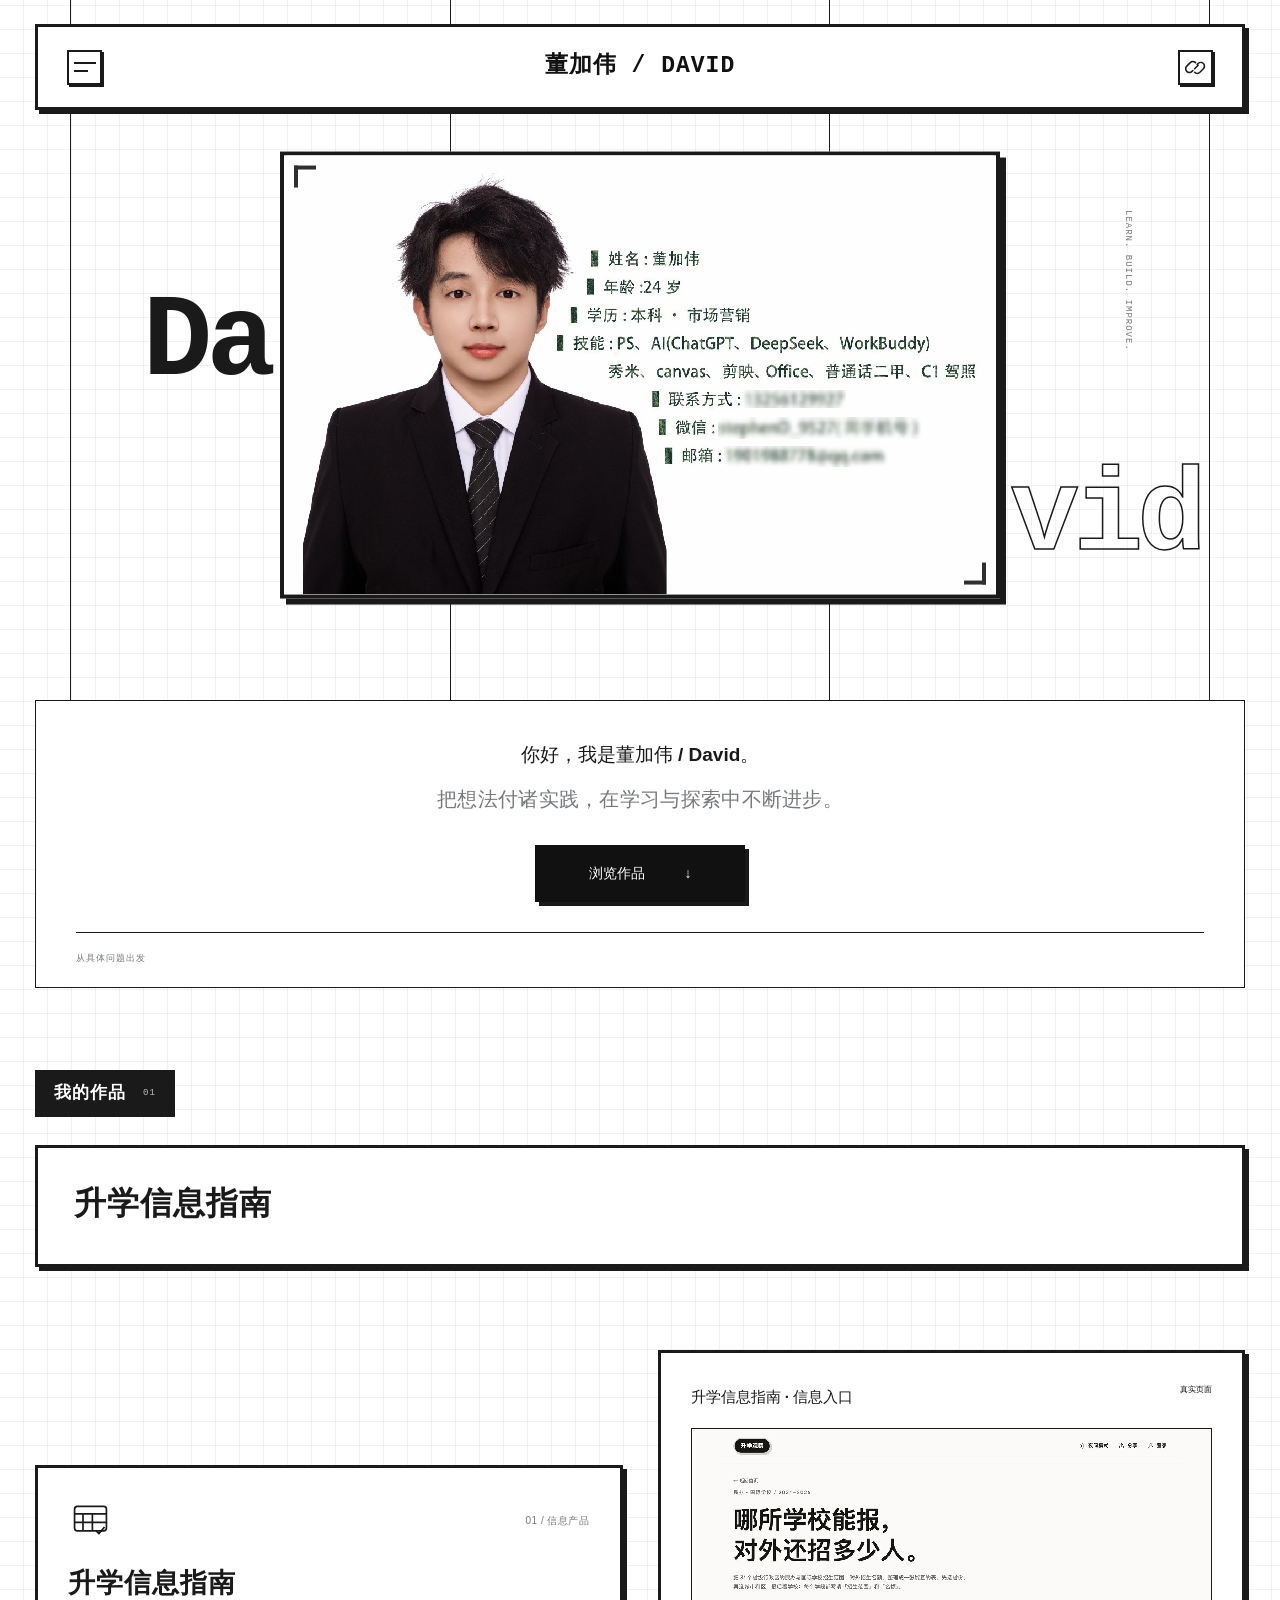
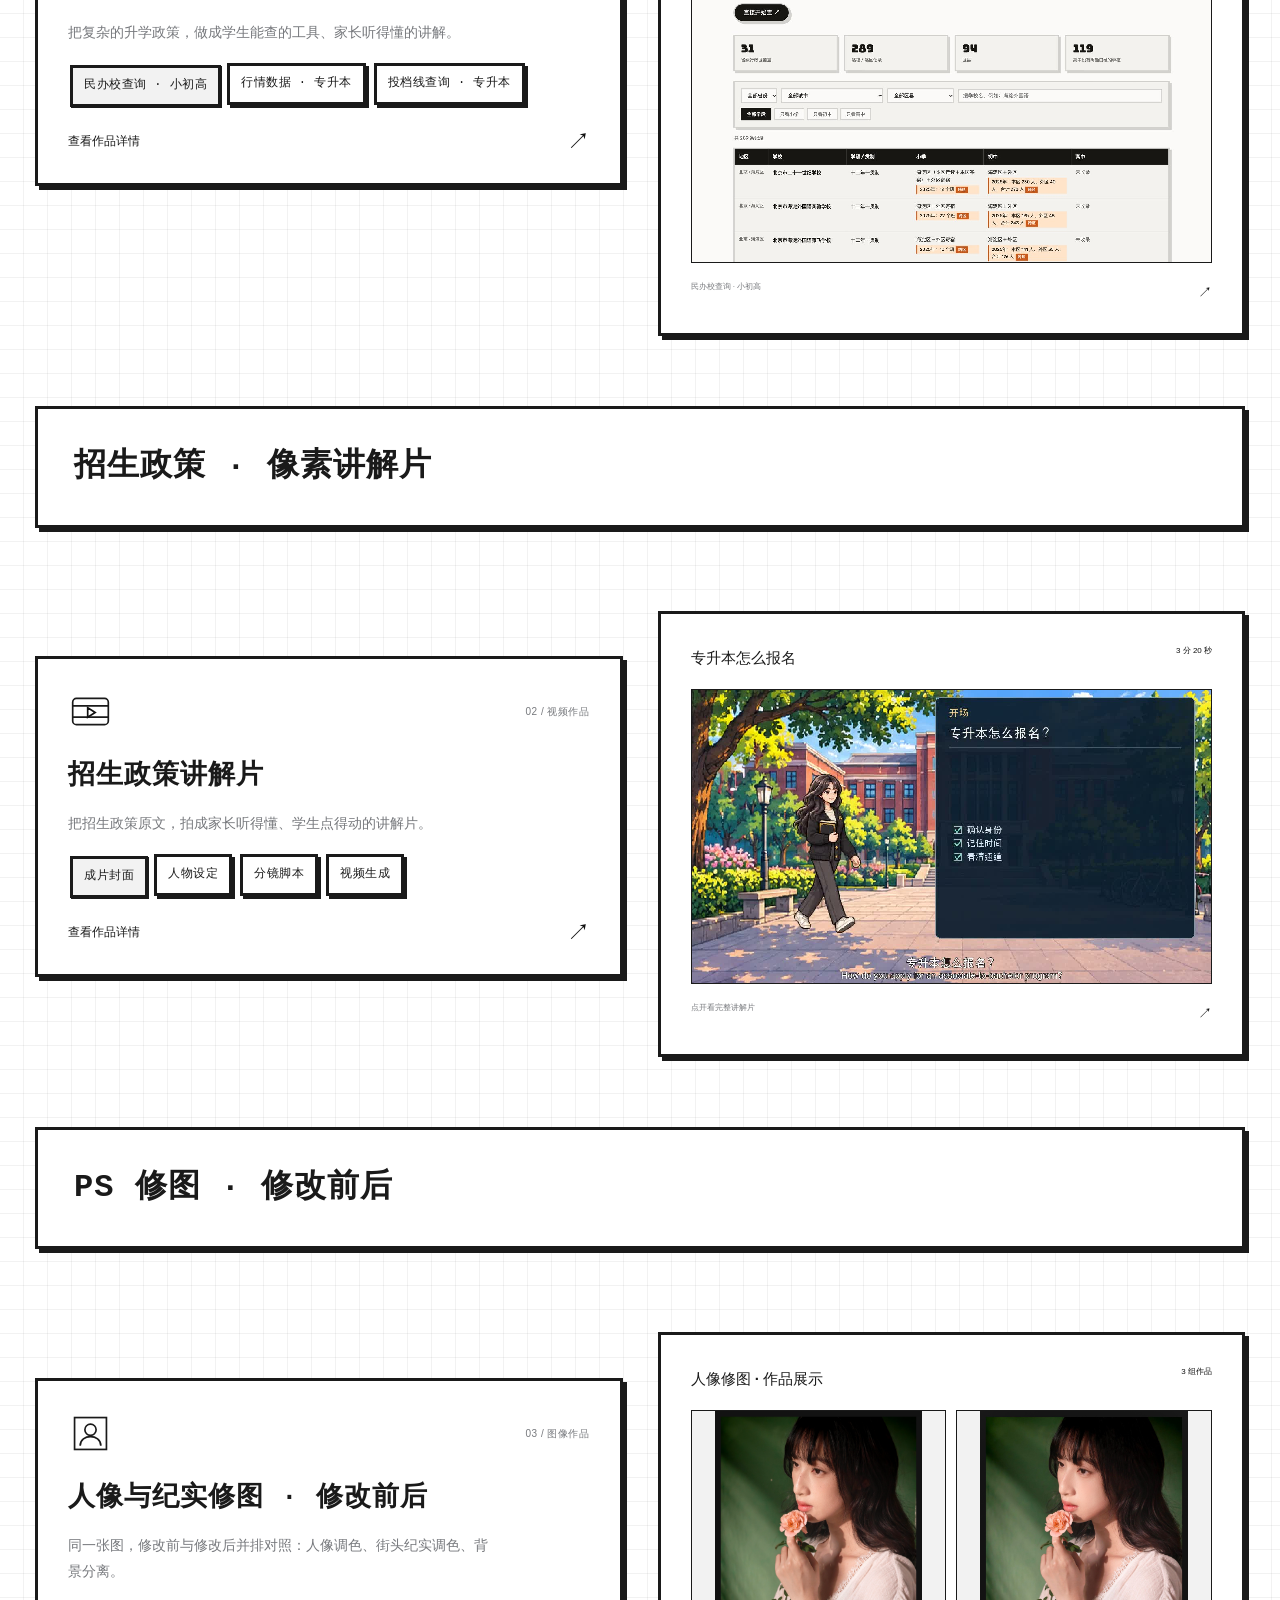
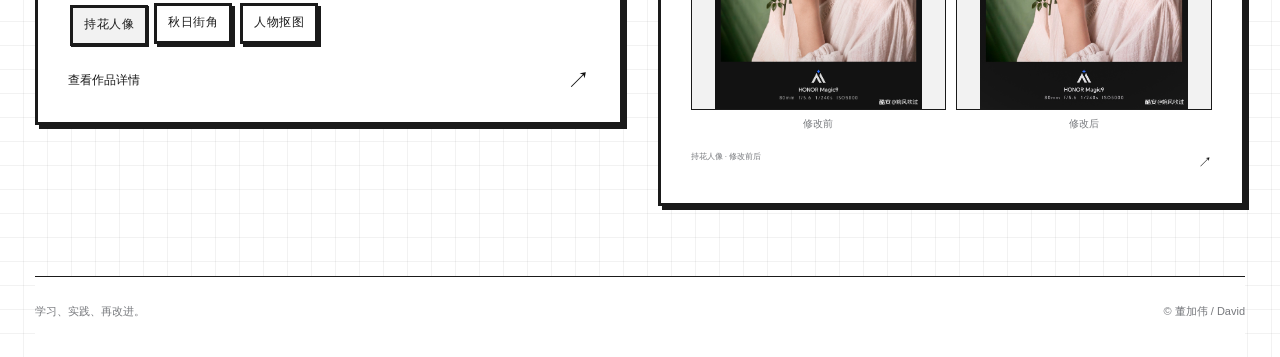
==== index.html @ 90453730 "升学指南：模块加学历标注，移除资格与流程" ====
<!doctype html>
<html lang="zh-CN"><head><meta charset="utf-8"><meta http-equiv="Cache-Control" content="no-cache, no-store, must-revalidate"><meta http-equiv="Pragma" content="no-cache"><meta http-equiv="Expires" content="0"><meta name="viewport" content="width=device-width,initial-scale=1"><title>董加伟 / David｜作品集</title><meta name="description" content="董加伟 David 的作品集：升学信息指南与招生政策讲解片，把复杂的升学政策做成能查的工具、家长听得懂的讲解，覆盖民办与国际学校招生范围查询。"><meta name="theme-color" content="#ffffff"><link rel="icon" href="assets/favicon.svg"><link rel="stylesheet" href="style.css?v=12"><link rel="stylesheet" href="photo.css?v=7"><style>
.chapter-grid{display:grid;grid-template-columns:repeat(2,1fr);gap:8px;margin:14px 0}
@media(max-width:640px){.chapter-grid{grid-template-columns:1fr}}
.chapter-btn{display:flex;align-items:center;gap:10px;padding:10px 12px;border:1px solid var(--line);background:#fff;font:inherit;font-size:13px;cursor:pointer;text-align:left}
.chapter-btn:hover{background:var(--soft)}
.chapter-btn.on{border-color:var(--ink);background:var(--soft)}
.chapter-btn .ct{font-family:"Courier New","SF Mono",ui-monospace,monospace;font-size:11px;border:1px solid var(--line);padding:1px 6px;white-space:nowrap}
.chapter-btn .cn{flex:1}
</style>
</head>
<body><a class="skip" href="#works">跳到作品</a><div class="page-grid" aria-hidden="true"><i></i><i></i><i></i><i></i></div>
<header class="masthead"><button class="icon-button menu-toggle" id="menu-toggle" aria-label="展开导航" aria-expanded="false" aria-controls="site-nav"><span></span><span></span></button><a class="wordmark" href="#home">董加伟 / David</a><div class="header-actions"><button class="icon-button" id="share" aria-label="复制作品集链接" title="复制作品集链接"><svg viewBox="0 0 24 24" fill="none" stroke="currentColor" stroke-width="1.8" stroke-linecap="round" stroke-linejoin="round" aria-hidden="true"><path d="m10 13 4-4m-6 6-1 1a4 4 0 0 1-6-6l4-4a4 4 0 0 1 6 0m2 2 1-1a4 4 0 0 1 6 6l-4 4a4 4 0 0 1-6 0" transform="translate(1 1)"/></svg></button></div><nav id="site-nav" hidden aria-label="主导航"><a href="#home">首页 <span>01</span></a><a href="#works">精选作品 <span>02</span></a></nav></header>
<main><section class="hero" id="home"><div class="hero-composition"><span class="name-solid" aria-hidden="true">Da</span><div class="identity-poster" role="img" aria-label="董加伟简历"><img class="poster-photo" src="assets/hero-card.jpg?v=3" alt="董加伟简历"><i class="corner top-left"></i><i class="corner bottom-right"></i></div><span class="name-outline" aria-hidden="true">vid</span><span class="hero-side-label">LEARN. BUILD. IMPROVE.</span></div></section>
<section class="hero-introduction"><h1>你好，我是董加伟 / David。</h1><p>把想法付诸实践，在学习与探索中不断进步。</p><div class="hero-buttons"><a class="button primary" href="#works">浏览作品 <span>↓</span></a></div><div class="intro-foot"><span>从具体问题出发</span></div></section>
<section class="works-section" id="works"><div class="section-label">我的作品 <span>01</span></div>
<div class="section-statement"><h2>升学信息指南</h2></div>
<div class="project-row single-work"><article class="project-card"><div class="card-top"><svg viewBox="0 0 48 48" fill="none" stroke="currentColor" stroke-width="1.8" aria-hidden="true"><rect x="7" y="9" width="34" height="26" rx="3"/><path d="M7 17h34M16 17v18M26 17v18M7 26h34"/><path class="blue-stroke" d="m30 35 3 3 6-7"/></svg><span>01 / 信息产品</span></div><h3>升学信息指南</h3><p class="card-sub">把复杂的升学政策，做成学生能查的工具、家长听得懂的讲解。</p><div class="work-tabs"><button type="button" class="work-tab is-active" data-cover="assets/guide-private.jpg" data-cap="民办校查询 · 小初高 · 省市区三级筛选，逐校看范围与名额">民办校查询 · 小初高</button><button type="button" class="work-tab" data-cover="assets/guide-shot1.jpg" data-cap="行情数据 · 专升本 · 三年趋势，报考涨、公办缩">行情数据 · 专升本</button><button type="button" class="work-tab" data-cover="assets/guide-shot3.jpg" data-cap="投档线查询 · 专升本 · 按年份/院校/专业筛选">投档线查询 · 专升本</button></div><button class="project-link" data-project="guide" aria-label="查看升学指南作品">查看作品详情 <span>↗</span></button></article><button class="project-visual sheet-visual" data-project="guide" aria-label="查看升学指南真实页面"><div class="sheet-heading"><span>升学信息指南 · 信息入口</span><small>真实页面</small></div><img class="protected-cover" src="assets/guide-private.jpg" alt="民办校查询 · 小初高 · 省市区三级筛选，逐校看范围与名额"><div class="visual-caption">民办校查询 · 小初高<span>↗</span></div></button></div>
<div class="section-statement"><h2>招生政策 · 像素讲解片</h2></div>
<div class="project-row single-work"><article class="project-card"><div class="card-top"><svg viewBox="0 0 48 48" fill="none" stroke="currentColor" stroke-width="1.8" aria-hidden="true"><rect x="5" y="10" width="38" height="28" rx="4"/><path d="M5 18h38M5 30h38"/><path class="blue-stroke" d="m21 20 8 5-8 5z"/></svg><span>02 / 视频作品</span></div><h3>招生政策讲解片</h3><p class="card-sub">把招生政策原文，拍成家长听得懂、学生点得动的讲解片。</p><div class="work-tabs"><button type="button" class="work-tab is-active" data-cover="site/assets/eligibility-poster.jpg" data-cap="像素风讲解片 · 成片封面">成片封面</button><button type="button" class="work-tab" data-cover="assets/policy-frame1.jpg" data-cap="虚拟人物设定 · 小书">人物设定</button><button type="button" class="work-tab" data-cover="assets/policy-frame2.jpg" data-cap="分镜脚本 · 按身份拆 9 章">分镜脚本</button><button type="button" class="work-tab" data-cover="assets/policy-frame3.jpg" data-cap="视频生成 · 像素风成片">视频生成</button></div><button class="project-link" data-project="policy" aria-label="查看政策解读视频">查看作品详情 <span>↗</span></button></article><button class="project-visual sheet-visual" data-project="policy" aria-label="播放政策解读像素视频"><div class="sheet-heading"><span>专升本怎么报名</span><small>3 分 20 秒</small></div><img class="protected-cover" src="site/assets/eligibility-poster.jpg" alt="政策解读像素视频封面"><div class="visual-caption">点开看完整讲解片<span>↗</span></div></button></div>

<div class="section-statement"><h2>PS 修图 · 修改前后</h2></div>


<div class="project-row single-work portrait-work"><article class="project-card"><div class="card-top"><svg viewBox="0 0 48 48" fill="none" stroke="currentColor" stroke-width="1.8" aria-hidden="true"><rect x="7" y="7" width="34" height="34"/><circle cx="24" cy="20" r="6"/><path d="M13 37c0-13 22-13 22 0"/></svg><span>03 / 图像作品</span></div><h3>人像与纪实修图 · 修改前后</h3><p class="card-sub">同一张图，修改前与修改后并排对照：人像调色、街头纪实调色、背景分离。</p><div class="work-tabs"><button type="button" class="work-tab is-active" data-before="assets/portraits/flower-before.jpg" data-after="assets/portraits/flower-after.jpg" data-cap="持花人像 · 修改前后">持花人像</button><button type="button" class="work-tab" data-before="assets/portraits/street-before.jpg" data-after="assets/portraits/street-after.jpg" data-cap="秋日街角 · 修改前后">秋日街角</button><button type="button" class="work-tab" data-before="assets/portraits/cutout-before.jpg" data-after="assets/portraits/cutout-after.jpg" data-cap="人物抠图 · 修改前后">人物抠图</button></div><button class="project-link" data-project="portraits" aria-label="查看人像修图前后对比">查看作品详情 <span>↗</span></button></article><button class="project-visual sheet-visual" data-project="portraits" aria-label="查看人像作品原图与成片"><div class="sheet-heading"><span>人像修图 · 作品展示</span><small>3 组作品</small></div><div class="compare-cover"><figure><img class="protected-cover cover-before" src="assets/portraits/flower-before.jpg" alt="持花人像 · 修改前" loading="lazy"><figcaption>修改前</figcaption></figure><figure><img class="protected-cover cover-after" src="assets/portraits/flower-after.jpg" alt="持花人像 · 修改后" loading="lazy"><figcaption>修改后</figcaption></figure></div><div class="visual-caption">持花人像 · 修改前后<span>↗</span></div></button></div>

</section>
</main>
<footer><span>学习、实践、再改进。</span><span>© 董加伟 / David</span></footer><dialog id="project-dialog" aria-labelledby="dialog-title"><div class="dialog-bar"><span>作品详情 / 实践记录</span><button id="close-dialog" aria-label="关闭作品详情">关闭 ×</button></div><div id="dialog-body"></div></dialog><div id="toast" role="status" aria-live="polite"></div><script src="app.js?v=20"></script></body></html>
---- style.css ----
@import url('dialog.css');
:root{--bg:#fff;--ink:#101113;--muted:#77797d;--line:#e6e6e7;--blue:#111111;--soft:#f6f7f9;--poster:#e9e9e9}*{box-sizing:border-box}html{scroll-behavior:smooth;scroll-padding-top:110px}body{margin:0;background:var(--bg);color:var(--ink);font-family:"Helvetica Neue","PingFang SC","Microsoft YaHei",sans-serif;font-size:15px;line-height:1.8}button,input,a{-webkit-tap-highlight-color:transparent}button,input{font:inherit}button{cursor:pointer;color:inherit}a{color:inherit;text-decoration:none}h1,h2,h3,p{margin:0}a:focus-visible,button:focus-visible,input:focus-visible{outline:2px solid var(--blue);outline-offset:6px}.page-grid{position:fixed;top:0;bottom:0;left:50%;width:min(1140px,calc(100% - 120px));transform:translateX(-50%);display:flex;justify-content:space-between;pointer-events:none;z-index:-1}.page-grid i{width:1px;background:var(--line)}.masthead,main>section,footer{max-width:1240px;margin-left:auto;margin-right:auto}.masthead{position:relative;z-index:5;display:flex;justify-content:space-between;align-items:center;border:1px solid var(--line);background:var(--bg);height:86px;margin-top:24px;padding:0 27px}.wordmark{font-size:23px;font-weight:750;letter-spacing:-.5px;color:var(--blue)}.wordmark span{margin:0 3px;font-weight:400}.icon-button{border:0;background:transparent;width:35px;height:35px;display:flex;justify-content:center;align-items:center;padding:5px}.icon-button svg{width:26px;height:26px}.menu-toggle{flex-direction:column;align-items:flex-start;gap:6px}.menu-toggle span{display:block;width:22px;height:2px;background:var(--ink)}.menu-toggle span:last-child{width:14px;transition:width .2s}.menu-toggle:hover span:last-child{width:22px}.header-actions{display:flex;gap:17px;align-items:center}.masthead .wordmark{position:absolute;left:50%;transform:translateX(-50%);white-space:nowrap}#site-nav{position:absolute;top:calc(100% + 1px);left:-1px;background:var(--bg);border:1px solid var(--line);width:310px;padding:20px 25px;box-shadow:0 12px 24px #00000009}#site-nav[hidden]{display:none}#site-nav a{display:flex;justify-content:space-between;padding:12px 0;font-size:18px;border-bottom:1px solid var(--line)}#site-nav a:last-child{border:0}#site-nav a:hover{color:var(--blue)}#site-nav span{font-size:10px;color:var(--muted);padding-top:6px}.hero{height:590px;position:relative;padding:0 55px}.hero-topline{display:flex;justify-content:space-between;font-size:10px;letter-spacing:1px;color:var(--muted);padding-top:23px}.hero-composition{height:530px;position:relative;max-width:1000px;margin:auto}.identity-poster{position:absolute;width:330px;height:390px;left:50%;top:68px;transform:translateX(-50%);background:var(--poster);overflow:hidden}.poster-index{position:absolute;top:19px;left:19px;color:var(--muted);font-size:10px;letter-spacing:2px}.poster-glyph{font-family:"Songti SC","STSong",serif;font-size:245px;font-weight:900;line-height:1;position:absolute;left:50%;top:51%;transform:translate(-50%,-50%);color:var(--ink)}.poster-bottom{position:absolute;bottom:20px;left:22px;right:22px;display:flex;align-items:end;justify-content:space-between}.poster-bottom span:first-child{font-size:18px;font-weight:650}.poster-bottom span:last-child{font-size:10px;letter-spacing:1px;color:var(--muted)}.poster-index:after{content:"";display:block;background:var(--blue);width:30px;height:5px;margin-top:10px}.corner{position:absolute;width:13px;height:13px;border-color:var(--muted);opacity:.7}.top-left{top:10px;left:10px;border-top:1px solid;border-left:1px solid}.bottom-right{bottom:10px;right:10px;border-bottom:1px solid;border-right:1px solid}.name-solid,.name-outline{position:absolute;font-family:"Helvetica Neue",Helvetica,sans-serif;font-size:155px;line-height:1;font-weight:850;letter-spacing:-9px}.name-solid{left:8%;top:158px;z-index:2}.name-outline{right:2%;top:330px;z-index:2;color:transparent;-webkit-text-stroke:1.5px var(--ink);font-weight:750;letter-spacing:-7px}.hero-side-label{position:absolute;right:4px;top:100px;writing-mode:vertical-rl;font-size:9px;letter-spacing:3px;color:var(--muted)}.hero-name-mobile{position:absolute;bottom:0;left:50%;transform:translateX(-50%);font-size:10px;letter-spacing:3px;color:var(--muted);white-space:nowrap}.hero-introduction{border:1px solid var(--line);background:var(--bg);padding:37px 40px 20px;text-align:center}.hero-introduction h1{font-size:19px;font-weight:550;margin-bottom:9px}.hero-introduction p{color:var(--muted);font-size:20px;line-height:1.8;letter-spacing:.3px}.mobile-break{display:none}.hero-buttons{display:flex;justify-content:center;gap:24px;margin:28px 0 30px}.button{width:210px;min-height:55px;padding:13px 23px;display:inline-flex;align-items:center;justify-content:center;gap:40px;font-size:14px;font-weight:550;border:1px solid var(--ink)}.button.primary{background:var(--blue);color:white;border-color:var(--blue)}.button:hover{transform:translateY(-2px)}.button.outline:hover{border-color:var(--blue);color:var(--blue)}.intro-foot{display:flex;justify-content:space-between;color:var(--muted);font-size:9px;letter-spacing:1px;padding-top:17px;border-top:1px solid var(--line)}.works-section{padding:82px 0 0}.section-label{display:inline-flex;align-items:center;gap:17px;background:var(--ink);color:var(--bg);padding:11px 19px;font-size:17px;font-weight:600;line-height:1.5;margin-bottom:28px}.section-label span{font-size:9px;font-weight:400;letter-spacing:1px;opacity:.7}.section-statement{background:var(--bg);border:1px solid var(--line);padding:39px 45px;margin-bottom:48px}.section-statement h2{font-size:32px;font-weight:650;letter-spacing:-1px;line-height:1.5}.section-statement p{font-size:16px;color:var(--muted);line-height:1.95;margin-top:20px}.project-row{display:grid;grid-template-columns:repeat(12,1fr);gap:0;align-items:center;margin-bottom:60px;min-height:330px}.project-card{grid-column:1/7;border:1px solid var(--line);padding:35px 40px 28px;background:var(--bg)}.card-top{display:flex;align-items:center;justify-content:space-between;margin-bottom:22px}.card-top svg{width:45px;height:45px}.blue-stroke{stroke:var(--blue)}.card-top>span{font-size:10px;color:var(--muted);letter-spacing:.5px}.project-card h3{font-size:27px;font-weight:650;line-height:1.5;letter-spacing:-.5px}.project-card p{font-size:14px;color:var(--muted);line-height:1.9;margin-top:13px;max-width:420px}.project-link{display:flex;align-items:center;justify-content:space-between;gap:30px;font-size:12px;background:none;border:0;padding:0;width:100%;margin-top:25px;text-align:left;font-weight:500}.project-link>span{color:var(--blue);font-size:23px;line-height:1}.project-link:hover{color:var(--blue)}.project-visual{grid-column:9/13;display:block;border:1px solid var(--line);padding:25px;background:var(--bg);text-align:left;position:relative;transition:transform .25s,border-color .25s;color:var(--ink);width:100%;margin-top:40px}.project-visual:hover{border-color:var(--blue);transform:translateY(-3px)}.reversed .project-visual{grid-column:2/6;grid-row:1;margin-top:-35px}.reversed .project-card{grid-column:6/12;grid-row:1;margin-top:70px}.sheet-heading{display:flex;justify-content:space-between;font-size:12px;font-weight:550;margin-bottom:18px}.sheet-heading small{font-size:8px;color:var(--blue);font-weight:400;white-space:nowrap}.mini-table-row{display:grid;grid-template-columns:1.15fr .5fr .65fr 1fr;gap:5px;align-items:center;font-size:9px;padding:12px 0;border-bottom:1px solid var(--line)}.mini-head{font-size:8px;color:var(--muted);padding:7px 0}.mini-state{font-size:8px;color:#98743d;white-space:nowrap}.mini-state.done{color:var(--blue)}.mini-state.neutral{color:var(--muted)}.visual-caption{display:flex;justify-content:space-between;gap:10px;font-size:8px;color:var(--muted);margin-top:17px;line-height:1.6}.visual-caption>span{font-size:14px;color:var(--blue)}.formula-visual{padding:28px 25px 22px;background:var(--soft)}.formula-header{display:flex;gap:8px;align-items:center;font-size:9px;color:var(--muted)}.formula-dot{width:6px;height:6px;background:var(--blue);border-radius:50%}.formula-display{font-family:ui-monospace,"SFMono-Regular",Consolas,monospace;font-size:31px;letter-spacing:-1px;font-weight:700;margin:28px 0 25px}.formula-display>span{color:var(--blue);font-weight:400}.formula-details{display:flex;align-items:center;gap:8px;font-size:8px;color:var(--muted);white-space:nowrap}.formula-details>b{font-weight:400;font-size:16px;color:var(--blue)}.formula-details>span{border:1px solid var(--line);padding:4px 6px;background:var(--bg)}.planning-visual{padding:25px 22px;background:var(--soft)}.planning-label{font-size:11px;color:var(--muted)}.timeline-preview{display:flex;align-items:center;gap:13px;margin:27px 0 22px}.timeline-preview small{display:block;font-size:8px;color:var(--muted)}.timeline-preview strong{font-family:"Helvetica Neue",sans-serif;font-size:25px;font-weight:600;white-space:nowrap;letter-spacing:-1px}.timeline-rule{height:1px;background:var(--blue);flex:1;text-align:center;font-size:8px;color:var(--blue);line-height:1px;white-space:nowrap;position:relative;min-width:25px;transform:translateY(6px)}.timeline-rule:before,.timeline-rule:after{content:"";position:absolute;width:4px;height:4px;background:var(--blue);border-radius:50%;top:-1.5px}.timeline-rule:before{left:0}.timeline-rule:after{right:0}.planning-stages{display:grid;grid-template-columns:1fr 1fr;gap:6px;font-size:8px;color:var(--muted)}.planning-stages>span{border:1px solid var(--line);background:var(--bg);padding:3px 7px;text-align:center}.notice-visual{padding:0;border:0;background:transparent}.notice-visual img{display:block;width:100%;height:auto;border:1px solid var(--line)}.notice-count{display:flex;justify-content:space-between;color:var(--muted);font-size:9px;margin-top:10px}.notice-count>span{color:var(--blue);font-size:16px}.about-section{padding-top:5px;padding-bottom:65px}.about-panel{background:var(--bg);border:1px solid var(--line);display:grid;grid-template-columns:1fr 1fr;gap:75px;padding:45px}.small-label{color:var(--blue);font-size:11px;letter-spacing:.5px}.about-title h2{font-size:30px;font-weight:600;letter-spacing:-.5px;line-height:1.65;margin-top:16px}.about-text p{font-size:13px;color:var(--muted);line-height:2;margin-bottom:15px}.about-text .project-link{margin-top:20px}footer{border-top:1px solid var(--line);display:flex;align-items:center;justify-content:space-between;padding:25px 0 35px;background:var(--bg)}footer .wordmark{font-size:16px}footer>span{color:var(--muted);font-size:11px}.skip{position:fixed;top:-100px;left:10px;z-index:100;padding:10px;background:var(--bg)}.skip:focus{top:10px}dialog{background:var(--bg);color:var(--ink);border-color:var(--line);border-radius:0}.dialog-bar{background:var(--bg);border-color:var(--line)}.dialog-bar button{background:transparent;color:var(--ink)}.dialog-content h2{color:var(--ink)}.eyebrow,.description,.case-grid p,.demo-box>p,.note,.table-footer{color:var(--muted)}.demo-box,.case-grid section,.data-table td,.data-table th{border-color:var(--line)}.data-table th,.result-box,.code-block{background:var(--soft);color:var(--muted)}.mini-button{background:var(--blue);border-color:var(--blue)}.mini-button.secondary{background:var(--bg);color:var(--ink);border-color:var(--line)}.demo-form input{background:var(--bg);color:var(--ink);border-color:var(--line)}.notice-tabs button{background:var(--bg);color:var(--ink);border-color:var(--line)}.notice-tabs button.active{background:var(--blue);border-color:var(--blue)}.notice-image{background:white}.result-box b{color:var(--ink)}.status.gray{color:var(--muted);background:var(--soft)}
@media(min-width:1440px){.hero{height:650px}.hero-composition{height:580px}.identity-poster{top:76px;width:360px;height:430px}.poster-glyph{font-size:270px}.name-solid,.name-outline{font-size:172px}.name-solid{left:5%;top:174px}.name-outline{right:-1%;top:366px}}
@media(max-width:1300px){.masthead,main>section,footer{margin-left:35px;margin-right:35px}.hero{padding-left:30px;padding-right:30px}.project-card{padding:30px}.section-statement{padding:34px 36px}.project-visual{grid-column:8/13}.reversed .project-visual{grid-column:1/6}.reversed .project-card{grid-column:6/13}.name-solid{left:5%}.name-outline{right:0}.about-panel{gap:50px}.formula-display{font-size:33px}}
@media(max-width:950px){.masthead{height:76px}.hero{height:530px;padding:0 20px}.hero-composition{height:475px}.identity-poster{width:270px;height:345px;top:57px}.poster-glyph{font-size:215px}.name-solid,.name-outline{font-size:123px}.name-solid{top:130px;left:4%}.name-outline{top:300px;right:0}.hero-introduction{padding:28px 25px 17px}.hero-introduction p{font-size:17px}.works-section{padding-top:60px}.section-statement h2{font-size:27px}.section-statement p{font-size:14px}.project-card{grid-column:1/8;padding:28px}.project-visual{grid-column:8/13;padding:18px;margin-left:20px;width:calc(100% - 20px)}.reversed .project-visual{grid-column:1/6;margin-left:0}.reversed .project-card{grid-column:6/13;margin-left:0}.project-card h3{font-size:23px}.project-card p{font-size:13px}.card-top>span{font-size:9px}.formula-display{font-size:25px}.formula-details{display:block;line-height:2.5}.formula-details b{display:none}.formula-details span{margin-right:4px}.timeline-preview{gap:7px}.timeline-preview strong{font-size:21px}.timeline-rule{font-size:7px}.mini-table-row{font-size:8px;gap:3px}.mini-state{font-size:7px}.sheet-heading{font-size:10px}.about-panel{gap:30px;padding:30px}.about-title h2{font-size:25px}.notice-visual{padding:0}}
@media(max-width:600px){html{scroll-padding-top:25px}.masthead,main>section,footer{margin-left:18px;margin-right:18px}.page-grid{width:calc(100% - 70px)}.masthead{margin-top:15px;height:65px;padding:0 15px}.wordmark{font-size:18px}.header-actions{gap:4px}.icon-button{width:28px;height:32px;padding:4px}.icon-button svg{width:22px;height:22px}.menu-toggle span{width:19px}.menu-toggle span:last-child{width:12px}.theme-toggle{margin-right:3px}.hero{height:435px;padding:0 10px}.hero-topline{font-size:7px;letter-spacing:.6px;padding-top:20px}.hero-composition{height:375px}.identity-poster{width:205px;height:275px;top:51px}.poster-glyph{font-size:170px}.poster-index{font-size:8px;top:17px;left:17px}.poster-index:after{width:22px;height:4px;margin-top:6px}.poster-bottom{bottom:18px;left:17px;right:17px}.poster-bottom span:first-child{font-size:15px}.poster-bottom span:last-child{font-size:7px;letter-spacing:0}.name-solid,.name-outline{font-size:83px;letter-spacing:-5px}.name-solid{left:-3px;top:101px}.name-outline{right:-3px;top:260px;font-size:82px;-webkit-text-stroke:1px var(--ink);letter-spacing:-4px}.hero-side-label{right:0;top:63px;font-size:6px;letter-spacing:2px}.hero-name-mobile{bottom:5px;font-size:8px;letter-spacing:2px}.hero-introduction{padding:25px 17px 15px}.hero-introduction h1{font-size:17px;margin-bottom:10px}.hero-introduction p{font-size:13px;line-height:2}.mobile-break{display:block}.hero-buttons{gap:13px;margin:22px 0}.button{width:140px;min-height:45px;padding:9px 14px;gap:24px;font-size:12px}.intro-foot{font-size:7px;gap:12px;text-align:left;letter-spacing:0;padding-top:13px}.intro-foot span:last-child{text-align:right;max-width:150px}.works-section{padding-top:43px}.section-label{font-size:14px;padding:9px 13px;gap:12px;margin-bottom:21px}.section-label span{font-size:7px}.section-statement{padding:24px 22px;margin-bottom:28px}.section-statement h2{font-size:23px;line-height:1.7;letter-spacing:-.7px}.section-statement p{font-size:12px;line-height:1.9;margin-top:13px}.project-row{display:flex;flex-direction:column;align-items:stretch;gap:20px;min-height:0;margin-bottom:35px}.project-card,.reversed .project-card{padding:25px 23px;margin:0;width:100%;order:0}.card-top{margin-bottom:16px}.card-top svg{width:39px;height:39px}.card-top>span{font-size:9px}.project-card h3{font-size:23px}.project-card p{font-size:12px;margin-top:10px}.project-link{font-size:11px;margin-top:19px}.project-link>span{font-size:21px}.project-visual,.reversed .project-visual{padding:22px;margin:0 0 0 auto;width:85%;order:1}.sheet-heading{font-size:11px}.mini-table-row{font-size:9px;padding:11px 0}.mini-head{font-size:8px}.mini-state{font-size:8px}.visual-caption{font-size:8px}.reversed .project-visual{margin-left:0;margin-right:auto}.formula-display{font-size:32px;margin:22px 0}.formula-details{display:flex;font-size:8px;gap:6px;line-height:1.6}.formula-details b{display:block}.formula-details span{margin:0;padding:5px}.timeline-preview strong{font-size:27px}.planning-stages{font-size:8px;grid-template-columns:1fr 1fr}.notice-visual,.reversed .notice-visual{padding:0;width:85%}.about-section{padding-top:7px;padding-bottom:35px}.about-panel{grid-template-columns:1fr;gap:22px;padding:25px 23px}.about-title h2{font-size:25px;margin-top:10px}.about-text p{font-size:12px;margin-bottom:12px}.small-label{font-size:10px}footer{flex-wrap:wrap;gap:15px;padding:21px 0 25px}footer .wordmark{font-size:14px}footer>span{font-size:9px}footer>span:last-child{margin-left:auto}.dialog-content{padding:23px 19px}.dialog-content h2{font-size:24px}.dialog-bar{padding:12px 18px}.case-grid{grid-template-columns:1fr;gap:18px}.demo-box{padding:15px}.data-table{font-size:11px}.demo-form{gap:12px}dialog{max-height:94vh;width:calc(100vw - 20px)}.notice-tabs button{padding:6px 10px;font-size:11px}}
@media(prefers-reduced-motion:reduce){html{scroll-behavior:auto}*,*:before,*:after{animation:none!important;transition:none!important}}

/* Personal identity and one Excel project */
.name-solid,.name-outline{font-size:116px;letter-spacing:-6px}.name-solid{left:0;top:175px}.name-outline{right:-15px;top:350px}.poster-bottom{justify-content:flex-end}.poster-bottom span:first-child{font-size:10px;font-weight:400;color:var(--muted)}.hero-topline{display:none}.single-work{margin-bottom:70px;gap:35px;grid-template-columns:1fr 1fr}.single-work .project-card{grid-column:1}.single-work .project-visual{grid-column:2;margin:35px 0 0;width:100%;padding:30px}.skill-list{display:flex;flex-wrap:wrap;gap:8px;margin-top:20px}.skill-list>span{font-size:10px;border:1px solid var(--line);padding:4px 8px;color:var(--muted)}.workbook-tabs{display:flex;flex-wrap:wrap;gap:5px;margin-bottom:18px}.workbook-tabs span{padding:3px 6px;font-size:9px;border-bottom:1px solid var(--line);color:var(--muted)}.workbook-tabs .selected{color:var(--blue);border-color:var(--blue)}.single-work .mini-table-row{font-size:11px;padding:14px 0}.single-work .mini-state{font-size:10px}.single-work .sheet-heading{font-size:15px}.single-work .mini-head{font-size:10px}footer{justify-content:space-between}.excel-details h3{font-size:17px;margin:23px 0 12px}.excel-details ul{padding-left:20px;color:var(--muted);font-size:13px;line-height:2.1}.excel-details li{margin:8px 0}.excel-details strong{color:var(--ink);font-weight:550}@media(max-width:950px){.name-solid,.name-outline{font-size:95px;letter-spacing:-5px}.name-solid{top:155px;left:-5px}.name-outline{top:320px;right:-5px}.single-work{gap:20px}.single-work .project-card{padding:25px}.single-work .project-visual{padding:18px}.single-work .mini-table-row{font-size:9px}.single-work .mini-state{font-size:8px}}@media(max-width:600px){.masthead .wordmark{font-size:16px;letter-spacing:-.5px}.name-solid,.name-outline{font-size:65px;letter-spacing:-4px}.name-solid{top:125px;left:-4px}.name-outline{top:280px;right:-4px}.hero-composition{height:405px}.hero{height:425px}.identity-poster{top:55px}.single-work{gap:22px;margin-bottom:35px}.single-work .project-visual{width:100%;padding:21px}.single-work .mini-table-row{font-size:10px}.single-work .mini-state{font-size:9px}.single-work .sheet-heading{font-size:13px}.skill-list>span{font-size:9px}.poster-bottom span:first-child{font-size:9px}.hero-introduction h1{font-size:17px}}

.protected-cover{width:100%;display:block;margin:18px 0;border:1px solid var(--line,#ddd)}.preview-tabs{display:flex;flex-wrap:wrap;gap:8px;margin:20px 0}.preview-tabs button{padding:10px 13px;border:1px solid #d8dce2;background:transparent;color:inherit;font:inherit;font-size:14px;cursor:pointer}.preview-tabs button[aria-pressed=true]{background:#2779ff;color:white;border-color:#2779ff}.protected-gallery figure{margin:0}.preview-scroll{overflow:auto;border:1px solid #ddd;background:white}.preview-scroll img{display:block;width:100%;min-width:800px}.protected-gallery figcaption{font-size:13px;color:#777;margin:10px 0 28px}.protected-gallery .note{font-size:14px;line-height:1.8}

.name-solid{left:auto;right:calc(50% + 205px);top:175px}.name-outline{right:auto;left:calc(50% + 205px);top:350px}.work-status{font-size:13px;font-weight:400;letter-spacing:0;border:1px solid var(--line);padding:5px 10px;color:var(--muted);vertical-align:middle;white-space:nowrap}.hero-buttons{justify-content:center}@media(max-width:950px){.name-solid{left:auto;right:calc(50% + 155px)}.name-outline{right:auto;left:calc(50% + 155px)}}@media(max-width:600px){.name-solid{right:calc(50% + 90px)}.name-outline{left:calc(50% + 90px)}.work-status{font-size:11px}}

/* 作品详情：分栏按钮交互（左=缩略按钮+包含什么，右=放大图；硬阴影统一风格） */
.work-split{display:grid;grid-template-columns:330px 1fr;gap:24px;margin:22px 0}
.work-left{min-width:0}
.shot-tabs{display:flex;flex-direction:column;gap:10px}
.shot-btn{display:flex;align-items:center;gap:11px;width:100%;text-align:left;background:#fff;border:3px solid var(--ink);box-shadow:4px 4px 0 0 var(--ink);padding:8px;cursor:pointer;font:inherit;color:inherit;transition:transform .12s,box-shadow .12s}
.shot-btn img{width:62px;height:46px;object-fit:cover;border:2px solid var(--ink);flex:none;image-rendering:pixelated;background:#fff}
.shot-btn-label{flex:1;font-family:"Courier New","SF Mono",ui-monospace,monospace;text-transform:uppercase;letter-spacing:.5px;font-size:12px;line-height:1.3}
.shot-btn:hover{transform:translate(1px,1px);box-shadow:3px 3px 0 0 var(--ink)}
.shot-btn.is-active{background:var(--soft);transform:translate(2px,2px);box-shadow:2px 2px 0 0 var(--ink)}
.work-includes{margin-top:22px;border-top:3px solid var(--ink);padding-top:16px}
.work-includes h3{font-size:13px;text-transform:uppercase;letter-spacing:1px;font-family:"Courier New","SF Mono",ui-monospace,monospace;margin:0 0 12px;color:var(--ink)}
.work-includes ul{list-style:none;padding:0;margin:0}
.work-includes li{font-size:13px;line-height:1.8;color:#555;border-top:1px solid var(--line);padding:9px 0}
.work-includes strong{color:var(--ink)}
.shot-detail-stack{position:relative}
.shot-detail{display:none}
.shot-detail.is-show{display:block;animation:shotfade .18s ease}
@keyframes shotfade{from{opacity:.25}to{opacity:1}}
.shot-detail p{font-size:13px;line-height:1.85;color:#555;margin:0}
.shot-detail p+p{margin-top:10px}
.shot-detail strong{color:var(--ink);font-weight:600}
/* 首页卡片：模块切换按钮（与弹窗按钮统一硬阴影风格） */
.work-tabs{display:flex;flex-wrap:wrap;gap:8px;margin-top:18px}
.work-tab{font:inherit;cursor:pointer;background:#fff;border:3px solid var(--ink);box-shadow:3px 3px 0 0 var(--ink);padding:7px 11px;font-size:12px;color:var(--ink);font-family:"Courier New","SF Mono",ui-monospace,monospace;text-transform:uppercase;letter-spacing:.5px;transition:transform .12s,box-shadow .12s}
.work-tab:hover{transform:translate(1px,1px);box-shadow:2px 2px 0 0 var(--ink)}
.work-tab.is-active{background:var(--soft);transform:translate(2px,2px);box-shadow:1px 1px 0 0 var(--ink)}
.work-right{min-width:0}
.shot-preview{margin:0;position:sticky;top:30px}
.shot-preview img{display:block;width:100%;max-height:62vh;object-fit:contain;background:#fff;border:3px solid var(--ink);box-shadow:6px 6px 0 0 var(--ink)}
.shot-preview figcaption{margin-top:14px;font-size:12px;color:var(--muted);font-family:"Courier New","SF Mono",ui-monospace,monospace;letter-spacing:.5px;line-height:1.5}
@media(max-width:680px){
  .work-split{grid-template-columns:1fr;gap:18px}
  .shot-preview{position:static}
  .shot-tabs{flex-direction:row;flex-wrap:wrap}
  .shot-btn{flex:1 1 calc(50% - 5px)}
  .shot-btn img{width:48px;height:36px}
}

#preview-zoom{background:transparent;border:1px solid var(--line);padding:8px 13px;font:inherit;color:var(--blue);margin:0 0 12px;cursor:pointer}.preview-scroll.is-zoom img{width:1440px;min-width:1440px;max-width:none}.preview-scroll{max-height:75vh;overflow:auto}

/* ====== 像素风改造层 (追加可回退) ====== */
html,body,.masthead,.hero,.hero-introduction,.works-section,footer,.section-statement,.project-card,.project-visual{
  image-rendering:pixelated;image-rendering:crisp-edges;
}
body{
  --ink:#1a1a1a;--blue:#111111;--line:#1a1a1a;--soft:#f2f2f2;--poster:#efefef;
  background:
    repeating-linear-gradient(0deg,transparent 0 23px,rgba(0,0,0,.05) 23px 24px),
    repeating-linear-gradient(90deg,transparent 0 23px,rgba(0,0,0,.05) 23px 24px),
    var(--bg);
}
.wordmark,.poster-index,.hero-side-label,.section-label,.section-statement h2,.project-card h3{
  font-family:"Courier New","SF Mono",ui-monospace,monospace;
  letter-spacing:1px;
  text-transform:uppercase;
}
.masthead,.project-card,.project-visual,.section-statement,.button,.skill-list>span,.workbook-tabs span{
  border:3px solid var(--ink);
  box-shadow:4px 4px 0 0 var(--ink);
}
.button.primary{
  background:var(--blue);color:#fff;border-radius:0;
  box-shadow:4px 4px 0 0 var(--ink);
}
.button.primary:hover{transform:translate(2px,2px);box-shadow:2px 2px 0 0 var(--ink)}
.identity-poster{
  border:4px solid var(--ink);
  box-shadow:6px 6px 0 0 var(--ink);
  outline:1px solid var(--bg);outline-offset:-8px;
}
.corner{width:22px;height:22px;background:transparent;opacity:.9}
.corner.top-left{border-top:4px solid var(--ink);border-left:4px solid var(--ink)}
.corner.bottom-right{border-right:4px solid var(--ink);border-bottom:4px solid var(--ink)}
.hero-composition .name-solid,.hero-composition .name-outline{
  font-family:"Courier New",ui-monospace,monospace;
}
.icon-button{border:2px solid var(--ink);border-radius:0;box-shadow:2px 2px 0 0 var(--ink);margin:2px}

/* ---------- 02 视频作品 ---------- */
.video-visual{padding:18px}
.video-frame{position:relative;aspect-ratio:9/16;overflow:hidden;background:#0b1020;border:3px solid var(--ink)}
.video-frame img{position:absolute;inset:0;width:100%;height:100%;object-fit:cover;object-position:top center;display:block;transition:transform .45s ease}
.video-visual:hover .video-frame img{transform:scale(1.035)}
.play-badge{position:absolute;left:50%;top:50%;transform:translate(-50%,-50%);width:66px;height:66px;border-radius:50%;background:#ffffffe6;color:#0b1020;display:flex;align-items:center;justify-content:center;box-shadow:0 6px 22px #00000059;transition:transform .25s}
.play-badge svg{width:26px;height:26px;margin-left:3px;display:block}
.video-visual:hover .play-badge{transform:translate(-50%,-50%) scale(1.08)}
.duration-badge{position:absolute;right:9px;bottom:9px;background:#000000b8;color:#fff;font-size:11px;letter-spacing:.6px;padding:3px 7px;font-family:"Courier New",ui-monospace,monospace}
.video-details .video-player{margin:22px auto 6px;background:#0b1020;border:1px solid #e4e4e4;display:flex;justify-content:center;width:fit-content;max-width:100%}
.video-details video{display:block;height:min(70vh,620px);width:auto;max-width:100%;aspect-ratio:9/16;background:#000;object-fit:contain}
.video-details h3{font-size:15px;margin:26px 0 0;color:#202124}
.process-steps{list-style:none;padding:0;margin:12px 0 0;display:grid;grid-template-columns:1fr 1fr;gap:0 30px}
.process-steps li{display:flex;gap:9px;font-size:13px;line-height:1.8;color:#666;border-top:1px solid #eee;padding:10px 0;align-items:baseline}
.process-steps em{font-style:normal;color:#c3c3c6;font-size:11px;font-family:"Courier New",ui-monospace,monospace;flex:none}
.process-steps b{color:#202124;font-weight:600;display:block;margin-bottom:2px}
.case-notes{list-style:none;padding:0;margin:10px 0 0}
.case-notes li{font-size:13px;line-height:1.9;color:#666;border-top:1px solid #eee;padding:10px 0}
.case-notes strong{color:#202124;font-weight:600}
@media(max-width:860px){.process-steps{grid-template-columns:1fr}.video-details video{max-width:100%}}

.card-sub{font-size:14px;line-height:1.85;color:#555;margin:12px 0 4px}

/* 作品详情 02：虚拟形象 / 流程介绍 / 时间轴 */
.detail-section{border-top:3px solid var(--ink);padding-top:20px;margin-top:26px}
.detail-section:first-of-type{border-top:0;margin-top:0;padding-top:0}
.video-details .section-tag{font-size:14px;text-transform:uppercase;letter-spacing:1px;font-family:"Courier New","SF Mono",ui-monospace,monospace;margin:0 0 16px;color:var(--ink);display:flex;align-items:center;gap:10px}
.video-details .section-tag::before{content:"";width:14px;height:14px;background:var(--ink);flex:none}
.char-block{display:grid;grid-template-columns:280px 1fr;gap:22px;align-items:start}
.char-fig{margin:0;border:3px solid var(--ink);box-shadow:5px 5px 0 0 var(--ink);background:#fff}
.char-fig img{display:block;width:100%;image-rendering:pixelated}
.char-text p{font-size:13px;line-height:1.9;color:#555;margin:0 0 12px}
.char-text .case-notes{margin-top:2px}
.detail-section .process-steps{grid-template-columns:repeat(3,1fr)}
.process-gallery{display:grid;grid-template-columns:repeat(3,1fr);gap:14px;margin-top:18px}
.process-gallery figure{margin:0;border:3px solid var(--ink);box-shadow:4px 4px 0 0 var(--ink);background:#fff}
.process-gallery img{display:block;width:100%;aspect-ratio:16/10;object-fit:cover;image-rendering:pixelated}
.process-gallery figcaption{font-size:12px;text-align:center;padding:9px 6px;border-top:3px solid var(--ink);font-family:"Courier New",ui-monospace,monospace;letter-spacing:.5px}
.video-details .video-player{margin:8px 0 6px;display:flex;justify-content:center;background:#0b1020;border:3px solid var(--ink);box-shadow:6px 6px 0 0 var(--ink);padding:0;max-width:720px}
.video-details video{display:block;width:100%;height:auto;aspect-ratio:16/9;background:#000}
.video-details .chapter-grid{margin-top:14px}
@media(max-width:860px){.detail-section .process-steps{grid-template-columns:1fr}.process-gallery{grid-template-columns:1fr}}
@media(max-width:680px){.char-block{grid-template-columns:1fr;gap:16px}}

/* 人像作品沿用站点卡片与黑白边框；照片使用平滑缩放，完整展示。 */
.portrait-work .protected-cover{height:350px;object-fit:contain;background:var(--soft);image-rendering:auto}
.portrait-section{margin-top:32px;padding-top:24px;border-top:1px solid var(--line)}
.portrait-section h3{font-size:18px}.portrait-section h3>span{font:12px "Courier New",monospace;color:var(--muted);margin-right:8px}
.portrait-section .note{margin:6px 0 16px}.portrait-pair{display:grid;grid-template-columns:minmax(0,1fr) minmax(0,1fr);gap:20px}
.portrait-pair figure{margin:0;min-width:0;border:2px solid var(--ink);background:var(--bg);box-shadow:3px 3px 0 var(--ink)}
.portrait-pair a{display:block;background:var(--soft)}.portrait-pair img{width:100%;height:410px;display:block;object-fit:contain;image-rendering:auto}
.portrait-pair figcaption{padding:10px 12px;border-top:1px solid var(--line);display:flex;justify-content:space-between;font-size:12px}.portrait-pair figcaption span{color:var(--muted);font-size:11px}
@media(max-width:600px){.portrait-work{grid-template-columns:1fr}.portrait-work .project-card,.portrait-work .project-visual{grid-column:1}.portrait-work .protected-cover{height:320px}.portrait-pair{grid-template-columns:1fr}.portrait-pair img{height:auto;max-height:520px}.portrait-section{margin-top:24px}}

/* 相册集：主图之外的练习作品 */
.album{margin-top:22px}
.album h3{font-size:15px;margin:0 0 10px}
.album-grid{display:grid;grid-template-columns:repeat(auto-fit,minmax(150px,1fr));gap:14px}
.album-grid figure{margin:0}
.album-grid a{display:block;border:1px solid var(--line);background:#fff}
.album-grid img{width:100%;display:block;aspect-ratio:3/4;object-fit:cover;object-position:center 22%}
.album-grid figcaption{font-size:12px;line-height:1.5;margin-top:6px;color:#666}
/* 视频作品：只放封面 */
.video-cover{margin:14px 0 4px;border:1px solid var(--line);background:#fff}
.video-cover img{width:100%;display:block}
.video-cover figcaption{font-size:12px;color:#666;padding:8px 10px}
.album-grid.is-contain img{aspect-ratio:4/3;object-fit:contain;background:#f5f3ee;padding:6px}
.design-work .protected-cover{height:350px;object-fit:contain;background:var(--soft);padding:10px}
@media(max-width:600px){.design-work .protected-cover{height:220px}}

/* 首页卡片：前后对比封面 */
.compare-cover{display:grid;grid-template-columns:1fr 1fr;gap:10px;margin:18px 0}
.compare-cover figure{margin:0;min-width:0}
.compare-cover .protected-cover{width:100%;height:300px;margin:0;border:1px solid var(--line);object-fit:contain;background:var(--soft);display:block}
.compare-cover figcaption{font-size:10px;color:var(--muted);text-align:center;padding-top:5px}
@media(max-width:600px){.compare-cover .protected-cover{height:220px}}
---- photo.css ----
/* 首页海报：简历卡横向铺满，Da / vid 分列两侧 */
.identity-poster{
  width:min(720px, 72%);
  aspect-ratio:1284/797;
  height:auto;
  top:50%;
  left:50%;
  transform:translate(-50%,-50%);
  background:#fff;
}
.poster-photo{
  position:absolute;
  top:50%;
  left:50%;
  transform:translate(-50%,-50%);
  height:100%;
  width:100%;
  object-fit:contain;
  object-position:center;
  display:block;
  z-index:0;
  background:#fff;
}
/* 让文字标签与角标压在照片之上 */
.poster-index{z-index:3;}
.corner{z-index:3;}

/* 卡片加宽后，两侧大字同步外移，保证不压卡 */
.name-solid{right:calc(86% + 10px);}
.name-outline{left:calc(86% + 10px);}

@media(max-width:950px){
  .identity-poster{width:68%;}
  .name-solid{right:calc(84% + 10px);}
  .name-outline{left:calc(84% + 10px);}
}
@media(max-width:680px){
  .identity-poster{width:350px;}
  .name-solid,.name-outline{font-size:60px;letter-spacing:-3px;}
  .name-solid{right:calc(50% + 186px);top:186px;}
  .name-outline{left:calc(50% + 186px);top:286px;}
}
@media(max-width:600px){
  .identity-poster{width:208px;}
  .name-solid,.name-outline{font-size:50px;letter-spacing:-3px;}
  .name-solid{right:calc(50% + 112px);top:172px;}
  .name-outline{left:calc(50% + 112px);top:262px;}
}
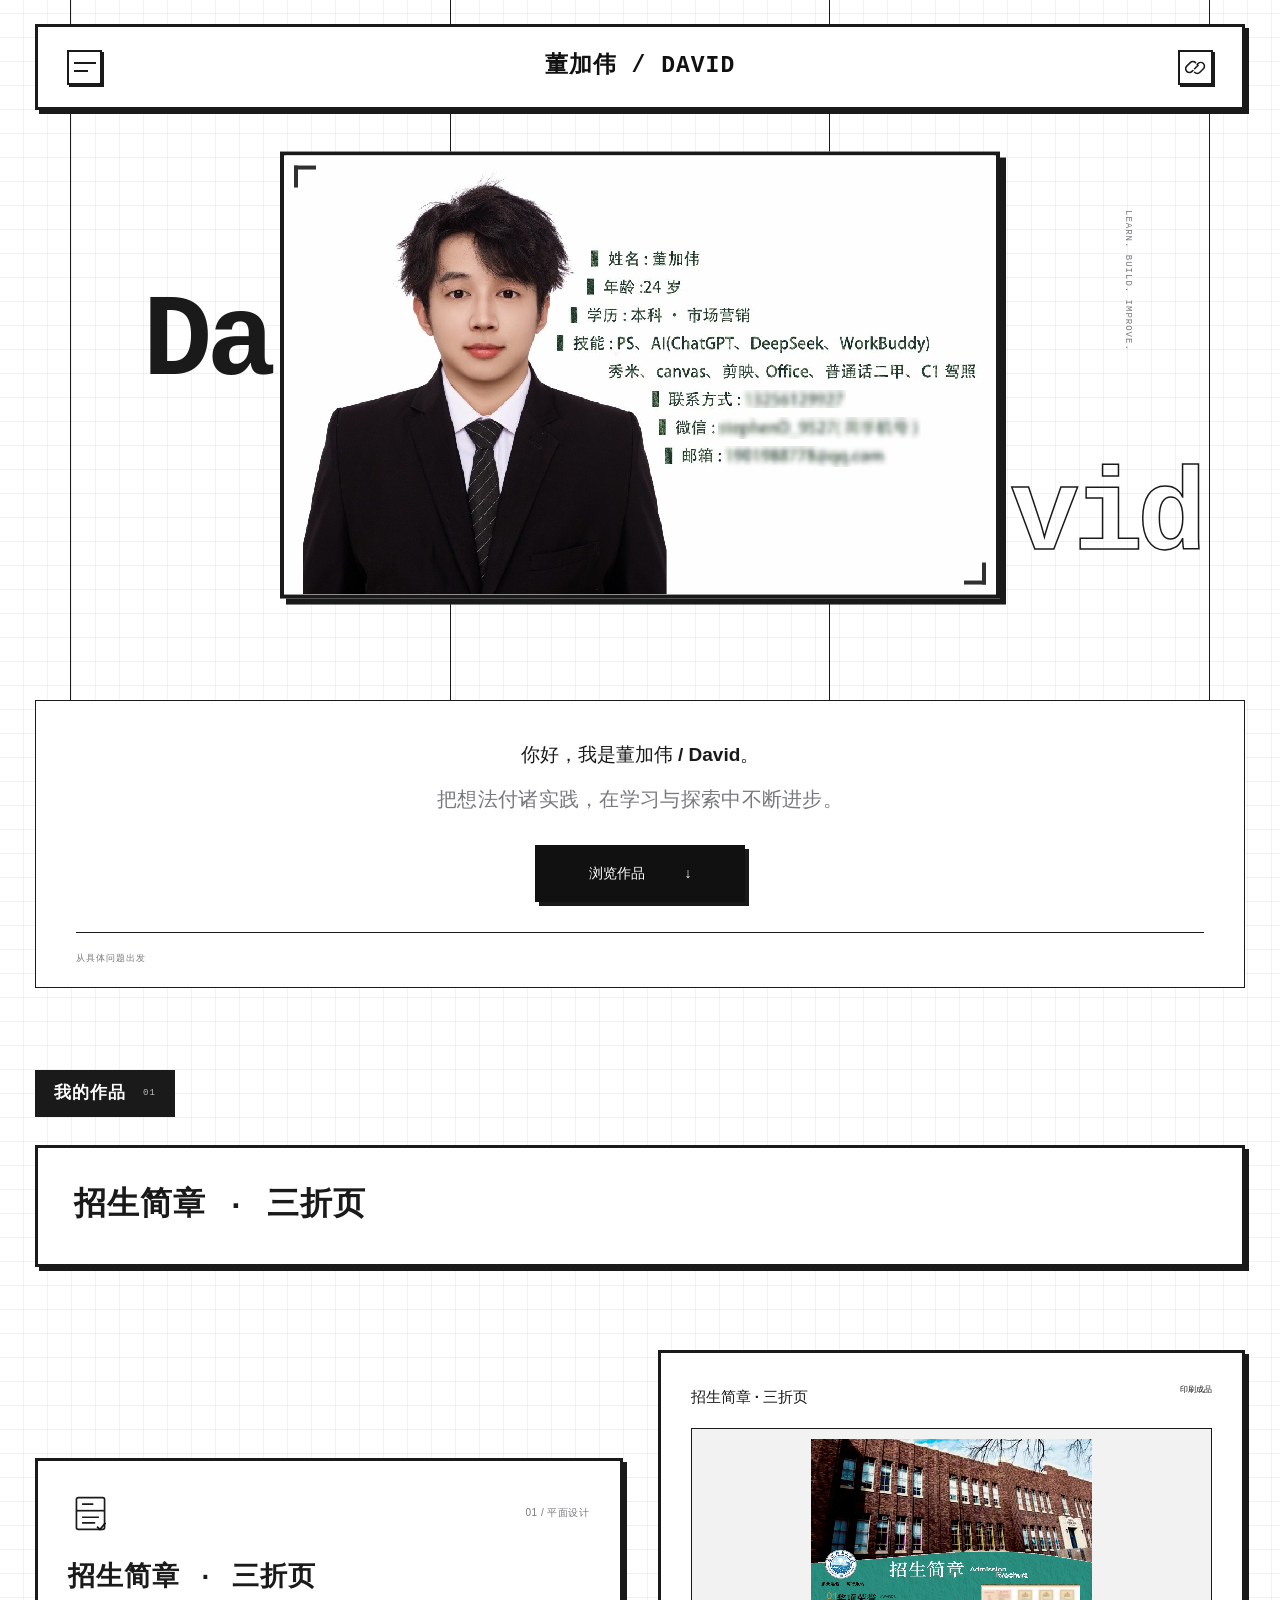
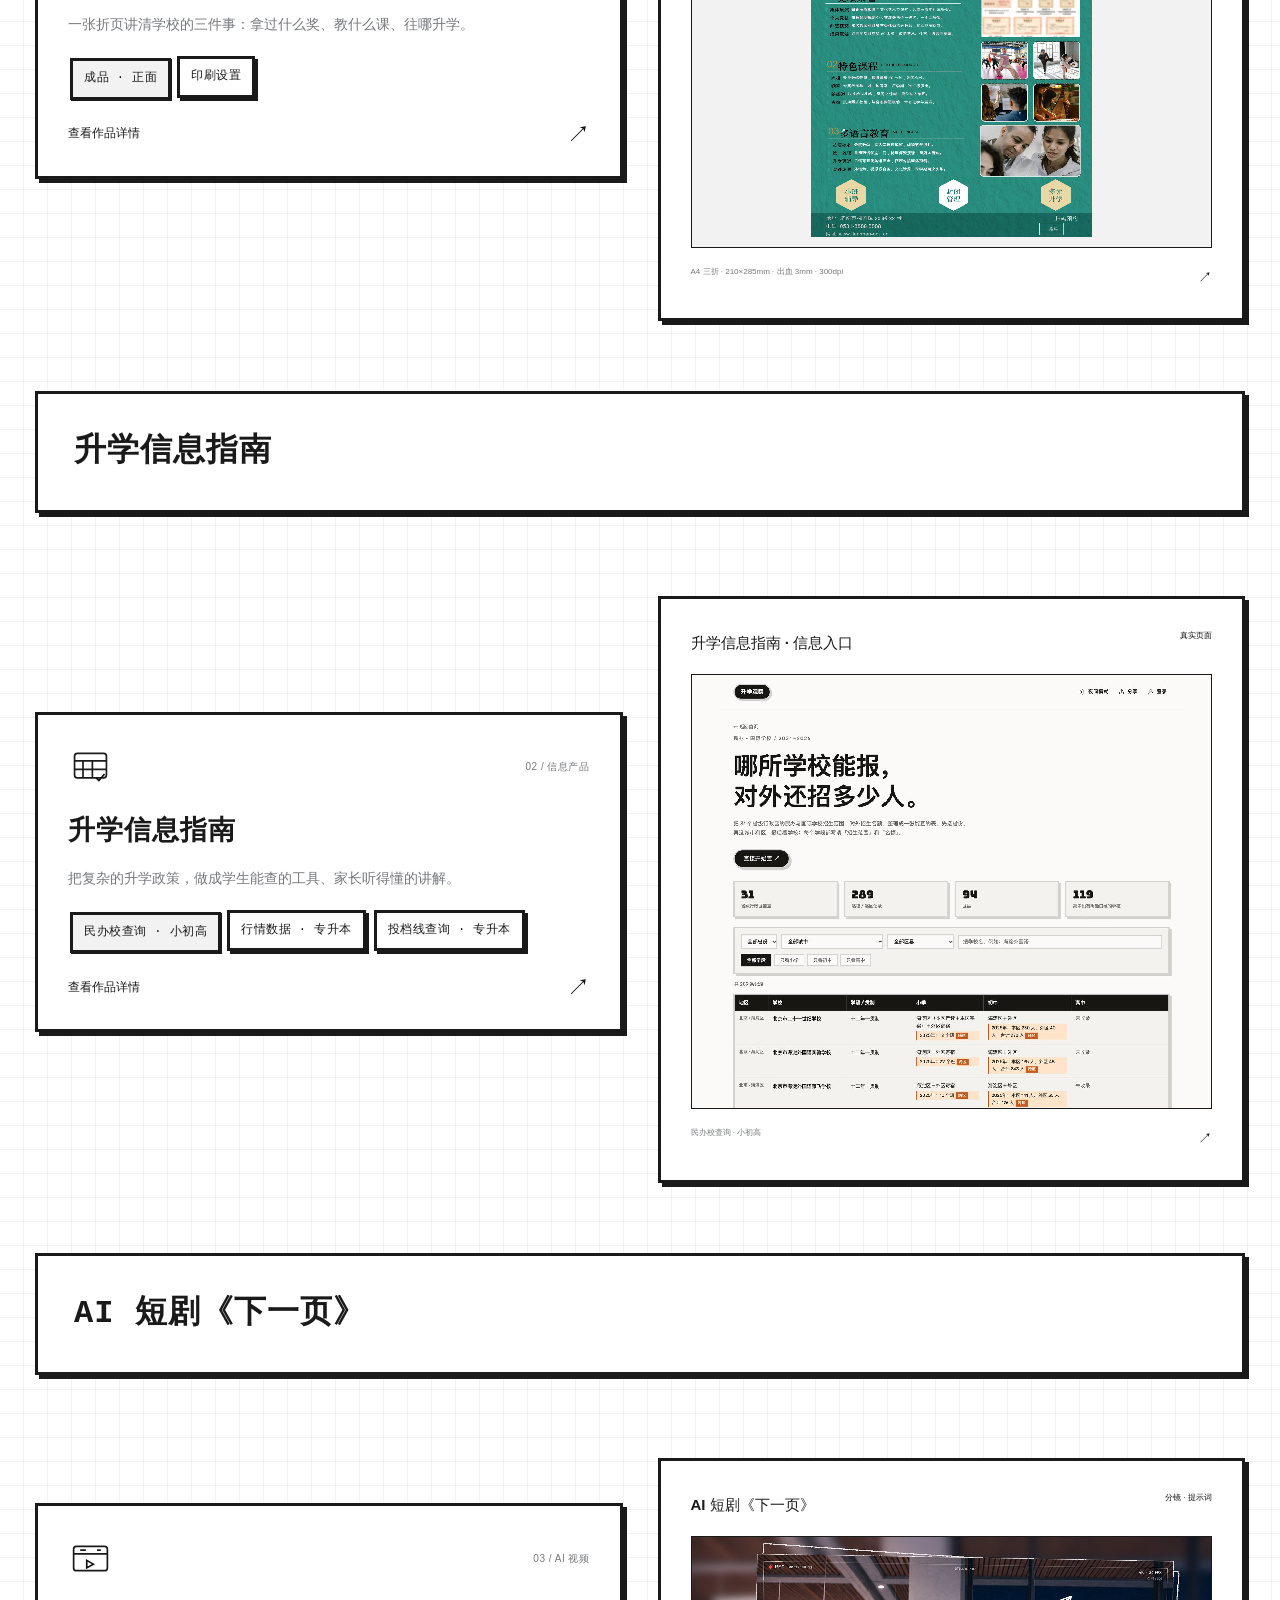
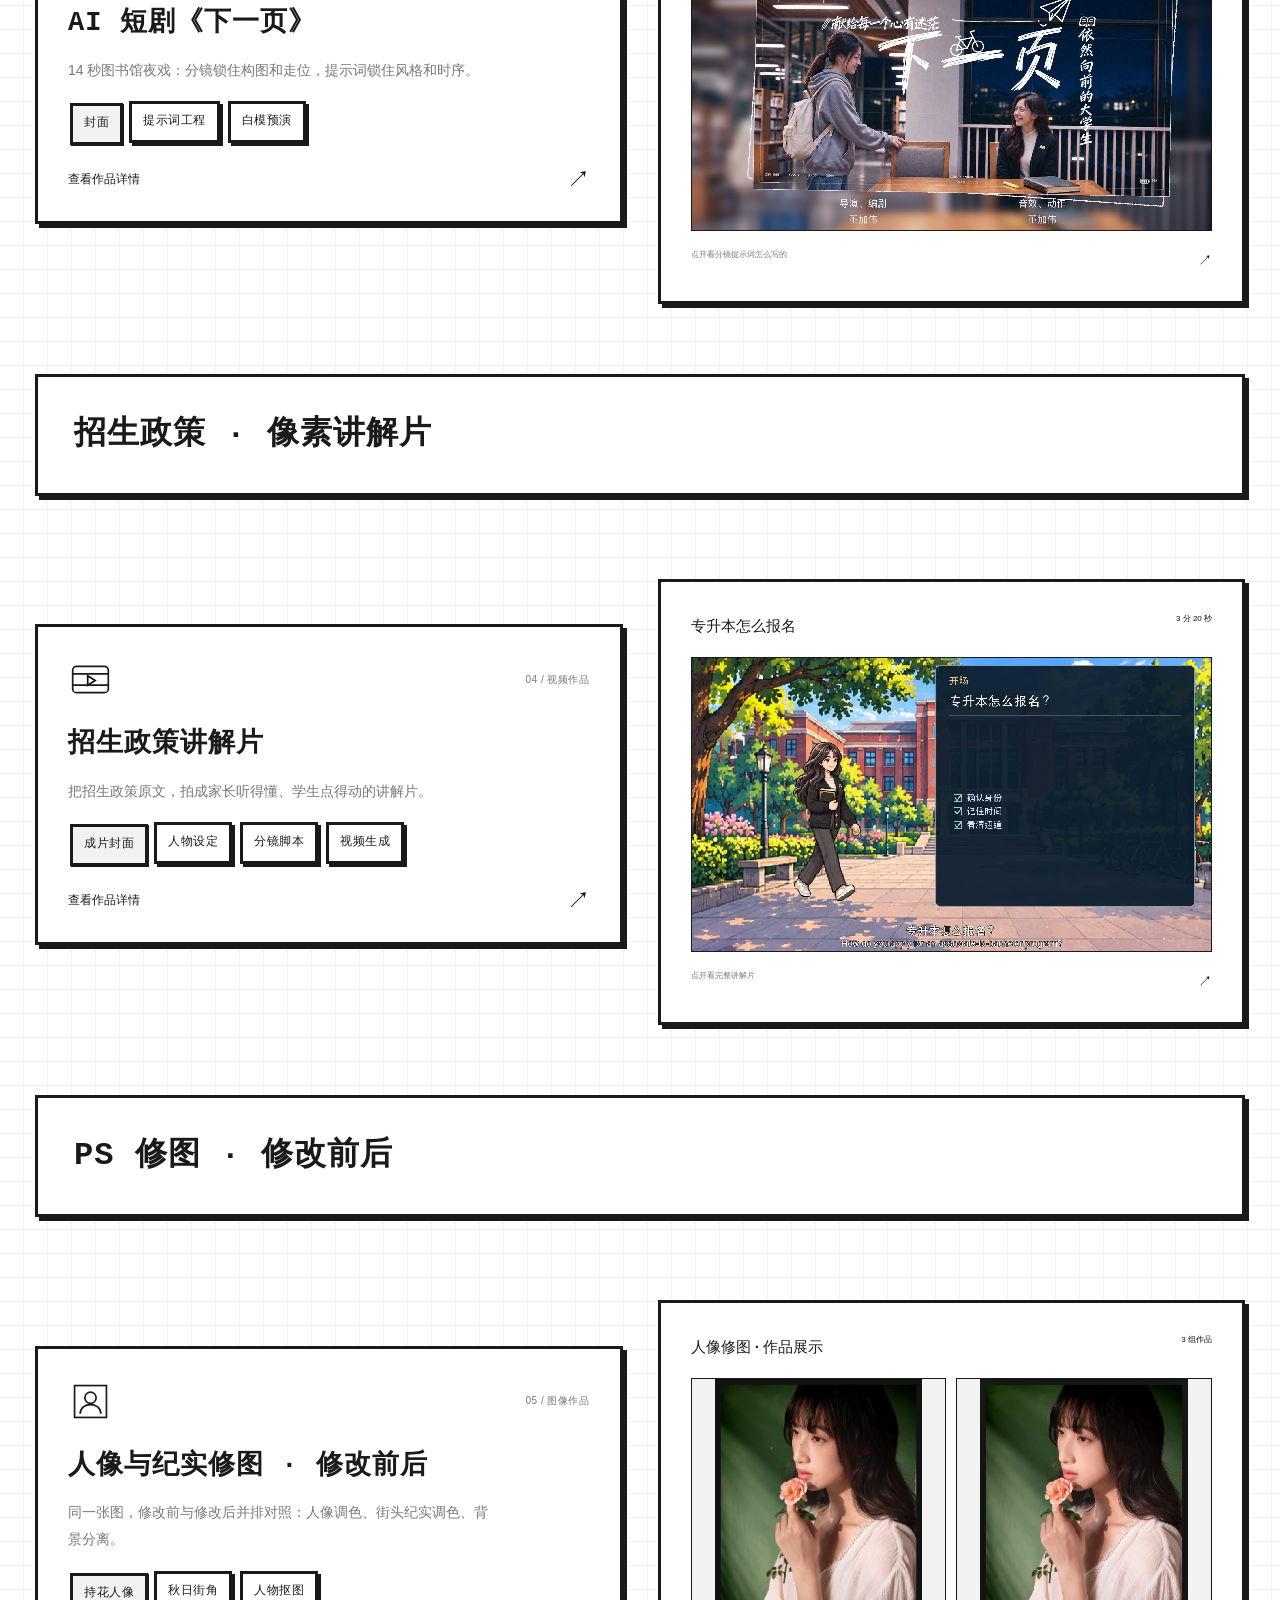
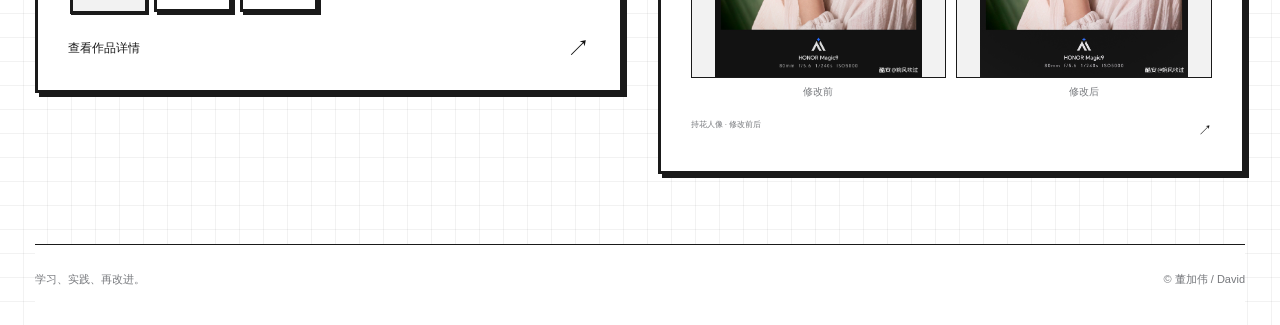
==== commit 827b4add: "新增招生简章三折页作品并重排：01海报/02升学/03AI短剧提示词工程/04政策/05修图" ====
--- a/index.html
+++ b/index.html
@@ -1,5 +1,5 @@
 <!doctype html>
-<html lang="zh-CN"><head><meta charset="utf-8"><meta http-equiv="Cache-Control" content="no-cache, no-store, must-revalidate"><meta http-equiv="Pragma" content="no-cache"><meta http-equiv="Expires" content="0"><meta name="viewport" content="width=device-width,initial-scale=1"><title>董加伟 / David｜作品集</title><meta name="description" content="董加伟 David 的作品集：升学信息指南与招生政策讲解片，把复杂的升学政策做成能查的工具、家长听得懂的讲解，覆盖民办与国际学校招生范围查询。"><meta name="theme-color" content="#ffffff"><link rel="icon" href="assets/favicon.svg"><link rel="stylesheet" href="style.css?v=12"><link rel="stylesheet" href="photo.css?v=7"><style>
+<html lang="zh-CN"><head><meta charset="utf-8"><meta http-equiv="Cache-Control" content="no-cache, no-store, must-revalidate"><meta http-equiv="Pragma" content="no-cache"><meta http-equiv="Expires" content="0"><meta name="viewport" content="width=device-width,initial-scale=1"><title>董加伟 / David｜作品集</title><meta name="description" content="董加伟 David 的作品集：升学信息指南与招生政策讲解片，把复杂的升学政策做成能查的工具、家长听得懂的讲解，覆盖民办与国际学校招生范围查询。"><meta name="theme-color" content="#ffffff"><link rel="icon" href="assets/favicon.svg"><link rel="stylesheet" href="style.css?v=13"><link rel="stylesheet" href="photo.css?v=7"><style>
 .chapter-grid{display:grid;grid-template-columns:repeat(2,1fr);gap:8px;margin:14px 0}
 @media(max-width:640px){.chapter-grid{grid-template-columns:1fr}}
 .chapter-btn{display:flex;align-items:center;gap:10px;padding:10px 12px;border:1px solid var(--line);background:#fff;font:inherit;font-size:13px;cursor:pointer;text-align:left}
@@ -14,16 +14,22 @@
 <main><section class="hero" id="home"><div class="hero-composition"><span class="name-solid" aria-hidden="true">Da</span><div class="identity-poster" role="img" aria-label="董加伟简历"><img class="poster-photo" src="assets/hero-card.jpg?v=3" alt="董加伟简历"><i class="corner top-left"></i><i class="corner bottom-right"></i></div><span class="name-outline" aria-hidden="true">vid</span><span class="hero-side-label">LEARN. BUILD. IMPROVE.</span></div></section>
 <section class="hero-introduction"><h1>你好，我是董加伟 / David。</h1><p>把想法付诸实践，在学习与探索中不断进步。</p><div class="hero-buttons"><a class="button primary" href="#works">浏览作品 <span>↓</span></a></div><div class="intro-foot"><span>从具体问题出发</span></div></section>
 <section class="works-section" id="works"><div class="section-label">我的作品 <span>01</span></div>
+<div class="section-statement"><h2>招生简章 · 三折页</h2></div>
+<div class="project-row single-work poster-work"><article class="project-card"><div class="card-top"><svg viewBox="0 0 48 48" fill="none" stroke="currentColor" stroke-width="1.8" aria-hidden="true"><rect x="9" y="7" width="30" height="34" rx="2"/><path d="M9 21h30"/><path d="M15 14h12M15 28h18M15 34h14"/><path class="blue-stroke" d="m31 38 3 3 6-7"/></svg><span>01 / 平面设计</span></div><h3>招生简章 · 三折页</h3><p class="card-sub">一张折页讲清学校的三件事：拿过什么奖、教什么课、往哪升学。</p><div class="work-tabs"><button type="button" class="work-tab is-active" data-cover="assets/poster/cover.jpg" data-cap="招生简章 · 三折页成品（A4 三折）">成品 · 正面</button><button type="button" class="work-tab" data-cover="assets/poster/print-setup.jpg" data-cap="PS 三折页画布 · 210×285mm / 出血 3mm / 300dpi">印刷设置</button></div><button class="project-link" data-project="poster" aria-label="查看招生简章作品">查看作品详情 <span>↗</span></button></article><button class="project-visual sheet-visual" data-project="poster" aria-label="查看招生简章成品"><div class="sheet-heading"><span>招生简章 · 三折页</span><small>印刷成品</small></div><img class="protected-cover" src="assets/poster/cover.jpg" alt="招生简章 · 三折页成品（A4 三折）"><div class="visual-caption">A4 三折 · 210×285mm · 出血 3mm · 300dpi<span>↗</span></div></button></div>
+
 <div class="section-statement"><h2>升学信息指南</h2></div>
-<div class="project-row single-work"><article class="project-card"><div class="card-top"><svg viewBox="0 0 48 48" fill="none" stroke="currentColor" stroke-width="1.8" aria-hidden="true"><rect x="7" y="9" width="34" height="26" rx="3"/><path d="M7 17h34M16 17v18M26 17v18M7 26h34"/><path class="blue-stroke" d="m30 35 3 3 6-7"/></svg><span>01 / 信息产品</span></div><h3>升学信息指南</h3><p class="card-sub">把复杂的升学政策，做成学生能查的工具、家长听得懂的讲解。</p><div class="work-tabs"><button type="button" class="work-tab is-active" data-cover="assets/guide-private.jpg" data-cap="民办校查询 · 小初高 · 省市区三级筛选，逐校看范围与名额">民办校查询 · 小初高</button><button type="button" class="work-tab" data-cover="assets/guide-shot1.jpg" data-cap="行情数据 · 专升本 · 三年趋势，报考涨、公办缩">行情数据 · 专升本</button><button type="button" class="work-tab" data-cover="assets/guide-shot3.jpg" data-cap="投档线查询 · 专升本 · 按年份/院校/专业筛选">投档线查询 · 专升本</button></div><button class="project-link" data-project="guide" aria-label="查看升学指南作品">查看作品详情 <span>↗</span></button></article><button class="project-visual sheet-visual" data-project="guide" aria-label="查看升学指南真实页面"><div class="sheet-heading"><span>升学信息指南 · 信息入口</span><small>真实页面</small></div><img class="protected-cover" src="assets/guide-private.jpg" alt="民办校查询 · 小初高 · 省市区三级筛选，逐校看范围与名额"><div class="visual-caption">民办校查询 · 小初高<span>↗</span></div></button></div>
+<div class="project-row single-work"><article class="project-card"><div class="card-top"><svg viewBox="0 0 48 48" fill="none" stroke="currentColor" stroke-width="1.8" aria-hidden="true"><rect x="7" y="9" width="34" height="26" rx="3"/><path d="M7 17h34M16 17v18M26 17v18M7 26h34"/><path class="blue-stroke" d="m30 35 3 3 6-7"/></svg><span>02 / 信息产品</span></div><h3>升学信息指南</h3><p class="card-sub">把复杂的升学政策，做成学生能查的工具、家长听得懂的讲解。</p><div class="work-tabs"><button type="button" class="work-tab is-active" data-cover="assets/guide-private.jpg" data-cap="民办校查询 · 小初高 · 省市区三级筛选，逐校看范围与名额">民办校查询 · 小初高</button><button type="button" class="work-tab" data-cover="assets/guide-shot1.jpg" data-cap="行情数据 · 专升本 · 三年趋势，报考涨、公办缩">行情数据 · 专升本</button><button type="button" class="work-tab" data-cover="assets/guide-shot3.jpg" data-cap="投档线查询 · 专升本 · 按年份/院校/专业筛选">投档线查询 · 专升本</button></div><button class="project-link" data-project="guide" aria-label="查看升学指南作品">查看作品详情 <span>↗</span></button></article><button class="project-visual sheet-visual" data-project="guide" aria-label="查看升学指南真实页面"><div class="sheet-heading"><span>升学信息指南 · 信息入口</span><small>真实页面</small></div><img class="protected-cover" src="assets/guide-private.jpg" alt="民办校查询 · 小初高 · 省市区三级筛选，逐校看范围与名额"><div class="visual-caption">民办校查询 · 小初高<span>↗</span></div></button></div>
+<div class="section-statement"><h2>AI 短剧《下一页》</h2></div>
+<div class="project-row single-work"><article class="project-card"><div class="card-top"><svg viewBox="0 0 48 48" fill="none" stroke="currentColor" stroke-width="1.8" aria-hidden="true"><rect x="6" y="11" width="36" height="26" rx="3"/><path d="M6 19h36"/><path d="M13 15h6M31 15h4"/><path class="blue-stroke" d="m20 26 7 4-7 4z"/></svg><span>03 / AI 视频</span></div><h3>AI 短剧《下一页》</h3><p class="card-sub">14 秒图书馆夜戏：分镜锁住构图和走位，提示词锁住风格和时序。</p><div class="work-tabs"><button type="button" class="work-tab is-active" data-cover="assets/aivideo/cover.jpg" data-cap="《下一页》· 图书馆闭馆前">封面</button><button type="button" class="work-tab" data-cover="assets/aivideo/prompt-engineering.jpg" data-cap="即梦 · 分镜提示词工程（14 秒照片序列）">提示词工程</button><button type="button" class="work-tab" data-cover="assets/aivideo/previs-3.jpg" data-cap="白模预演 · 先把走位和光位定死">白模预演</button></div><button class="project-link" data-project="aivideo" aria-label="查看 AI 短剧作品">查看作品详情 <span>↗</span></button></article><button class="project-visual sheet-visual" data-project="aivideo" aria-label="查看 AI 短剧封面"><div class="sheet-heading"><span>AI 短剧《下一页》</span><small>分镜 · 提示词</small></div><img class="protected-cover" src="assets/aivideo/cover.jpg" alt="AI 短剧《下一页》封面"><div class="visual-caption">点开看分镜提示词怎么写的<span>↗</span></div></button></div>
+
 <div class="section-statement"><h2>招生政策 · 像素讲解片</h2></div>
-<div class="project-row single-work"><article class="project-card"><div class="card-top"><svg viewBox="0 0 48 48" fill="none" stroke="currentColor" stroke-width="1.8" aria-hidden="true"><rect x="5" y="10" width="38" height="28" rx="4"/><path d="M5 18h38M5 30h38"/><path class="blue-stroke" d="m21 20 8 5-8 5z"/></svg><span>02 / 视频作品</span></div><h3>招生政策讲解片</h3><p class="card-sub">把招生政策原文，拍成家长听得懂、学生点得动的讲解片。</p><div class="work-tabs"><button type="button" class="work-tab is-active" data-cover="site/assets/eligibility-poster.jpg" data-cap="像素风讲解片 · 成片封面">成片封面</button><button type="button" class="work-tab" data-cover="assets/policy-frame1.jpg" data-cap="虚拟人物设定 · 小书">人物设定</button><button type="button" class="work-tab" data-cover="assets/policy-frame2.jpg" data-cap="分镜脚本 · 按身份拆 9 章">分镜脚本</button><button type="button" class="work-tab" data-cover="assets/policy-frame3.jpg" data-cap="视频生成 · 像素风成片">视频生成</button></div><button class="project-link" data-project="policy" aria-label="查看政策解读视频">查看作品详情 <span>↗</span></button></article><button class="project-visual sheet-visual" data-project="policy" aria-label="播放政策解读像素视频"><div class="sheet-heading"><span>专升本怎么报名</span><small>3 分 20 秒</small></div><img class="protected-cover" src="site/assets/eligibility-poster.jpg" alt="政策解读像素视频封面"><div class="visual-caption">点开看完整讲解片<span>↗</span></div></button></div>
+<div class="project-row single-work"><article class="project-card"><div class="card-top"><svg viewBox="0 0 48 48" fill="none" stroke="currentColor" stroke-width="1.8" aria-hidden="true"><rect x="5" y="10" width="38" height="28" rx="4"/><path d="M5 18h38M5 30h38"/><path class="blue-stroke" d="m21 20 8 5-8 5z"/></svg><span>04 / 视频作品</span></div><h3>招生政策讲解片</h3><p class="card-sub">把招生政策原文，拍成家长听得懂、学生点得动的讲解片。</p><div class="work-tabs"><button type="button" class="work-tab is-active" data-cover="site/assets/eligibility-poster.jpg" data-cap="像素风讲解片 · 成片封面">成片封面</button><button type="button" class="work-tab" data-cover="assets/policy-frame1.jpg" data-cap="虚拟人物设定 · 小书">人物设定</button><button type="button" class="work-tab" data-cover="assets/policy-frame2.jpg" data-cap="分镜脚本 · 按身份拆 9 章">分镜脚本</button><button type="button" class="work-tab" data-cover="assets/policy-frame3.jpg" data-cap="视频生成 · 像素风成片">视频生成</button></div><button class="project-link" data-project="policy" aria-label="查看政策解读视频">查看作品详情 <span>↗</span></button></article><button class="project-visual sheet-visual" data-project="policy" aria-label="播放政策解读像素视频"><div class="sheet-heading"><span>专升本怎么报名</span><small>3 分 20 秒</small></div><img class="protected-cover" src="site/assets/eligibility-poster.jpg" alt="政策解读像素视频封面"><div class="visual-caption">点开看完整讲解片<span>↗</span></div></button></div>
 
 <div class="section-statement"><h2>PS 修图 · 修改前后</h2></div>
 
 
-<div class="project-row single-work portrait-work"><article class="project-card"><div class="card-top"><svg viewBox="0 0 48 48" fill="none" stroke="currentColor" stroke-width="1.8" aria-hidden="true"><rect x="7" y="7" width="34" height="34"/><circle cx="24" cy="20" r="6"/><path d="M13 37c0-13 22-13 22 0"/></svg><span>03 / 图像作品</span></div><h3>人像与纪实修图 · 修改前后</h3><p class="card-sub">同一张图，修改前与修改后并排对照：人像调色、街头纪实调色、背景分离。</p><div class="work-tabs"><button type="button" class="work-tab is-active" data-before="assets/portraits/flower-before.jpg" data-after="assets/portraits/flower-after.jpg" data-cap="持花人像 · 修改前后">持花人像</button><button type="button" class="work-tab" data-before="assets/portraits/street-before.jpg" data-after="assets/portraits/street-after.jpg" data-cap="秋日街角 · 修改前后">秋日街角</button><button type="button" class="work-tab" data-before="assets/portraits/cutout-before.jpg" data-after="assets/portraits/cutout-after.jpg" data-cap="人物抠图 · 修改前后">人物抠图</button></div><button class="project-link" data-project="portraits" aria-label="查看人像修图前后对比">查看作品详情 <span>↗</span></button></article><button class="project-visual sheet-visual" data-project="portraits" aria-label="查看人像作品原图与成片"><div class="sheet-heading"><span>人像修图 · 作品展示</span><small>3 组作品</small></div><div class="compare-cover"><figure><img class="protected-cover cover-before" src="assets/portraits/flower-before.jpg" alt="持花人像 · 修改前" loading="lazy"><figcaption>修改前</figcaption></figure><figure><img class="protected-cover cover-after" src="assets/portraits/flower-after.jpg" alt="持花人像 · 修改后" loading="lazy"><figcaption>修改后</figcaption></figure></div><div class="visual-caption">持花人像 · 修改前后<span>↗</span></div></button></div>
+<div class="project-row single-work portrait-work"><article class="project-card"><div class="card-top"><svg viewBox="0 0 48 48" fill="none" stroke="currentColor" stroke-width="1.8" aria-hidden="true"><rect x="7" y="7" width="34" height="34"/><circle cx="24" cy="20" r="6"/><path d="M13 37c0-13 22-13 22 0"/></svg><span>05 / 图像作品</span></div><h3>人像与纪实修图 · 修改前后</h3><p class="card-sub">同一张图，修改前与修改后并排对照：人像调色、街头纪实调色、背景分离。</p><div class="work-tabs"><button type="button" class="work-tab is-active" data-before="assets/portraits/flower-before.jpg" data-after="assets/portraits/flower-after.jpg" data-cap="持花人像 · 修改前后">持花人像</button><button type="button" class="work-tab" data-before="assets/portraits/street-before.jpg" data-after="assets/portraits/street-after.jpg" data-cap="秋日街角 · 修改前后">秋日街角</button><button type="button" class="work-tab" data-before="assets/portraits/cutout-before.jpg" data-after="assets/portraits/cutout-after.jpg" data-cap="人物抠图 · 修改前后">人物抠图</button></div><button class="project-link" data-project="portraits" aria-label="查看人像修图前后对比">查看作品详情 <span>↗</span></button></article><button class="project-visual sheet-visual" data-project="portraits" aria-label="查看人像作品原图与成片"><div class="sheet-heading"><span>人像修图 · 作品展示</span><small>3 组作品</small></div><div class="compare-cover"><figure><img class="protected-cover cover-before" src="assets/portraits/flower-before.jpg" alt="持花人像 · 修改前" loading="lazy"><figcaption>修改前</figcaption></figure><figure><img class="protected-cover cover-after" src="assets/portraits/flower-after.jpg" alt="持花人像 · 修改后" loading="lazy"><figcaption>修改后</figcaption></figure></div><div class="visual-caption">持花人像 · 修改前后<span>↗</span></div></button></div>
 
 </section>
 </main>
-<footer><span>学习、实践、再改进。</span><span>© 董加伟 / David</span></footer><dialog id="project-dialog" aria-labelledby="dialog-title"><div class="dialog-bar"><span>作品详情 / 实践记录</span><button id="close-dialog" aria-label="关闭作品详情">关闭 ×</button></div><div id="dialog-body"></div></dialog><div id="toast" role="status" aria-live="polite"></div><script src="app.js?v=20"></script></body></html>
+<footer><span>学习、实践、再改进。</span><span>© 董加伟 / David</span></footer><dialog id="project-dialog" aria-labelledby="dialog-title"><div class="dialog-bar"><span>作品详情 / 实践记录</span><button id="close-dialog" aria-label="关闭作品详情">关闭 ×</button></div><div id="dialog-body"></div></dialog><div id="toast" role="status" aria-live="polite"></div><script src="app.js?v=21"></script></body></html>
--- a/style.css
+++ b/style.css
@@ -167,3 +167,11 @@
 .compare-cover .protected-cover{width:100%;height:300px;margin:0;border:1px solid var(--line);object-fit:contain;background:var(--soft);display:block}
 .compare-cover figcaption{font-size:10px;color:var(--muted);text-align:center;padding-top:5px}
 @media(max-width:600px){.compare-cover .protected-cover{height:220px}}
+
+/* 首页卡片：竖版印刷成品 */
+.poster-work .protected-cover{height:420px;object-fit:contain;background:var(--soft);padding:10px}
+@media(max-width:600px){.poster-work .protected-cover{height:auto;padding:6px}}
+
+/* 弹窗大图可点开原尺寸 */
+.shot-preview>a{display:block;cursor:zoom-in}
+.shot-preview>a:focus-visible{outline:2px solid var(--blue);outline-offset:4px}
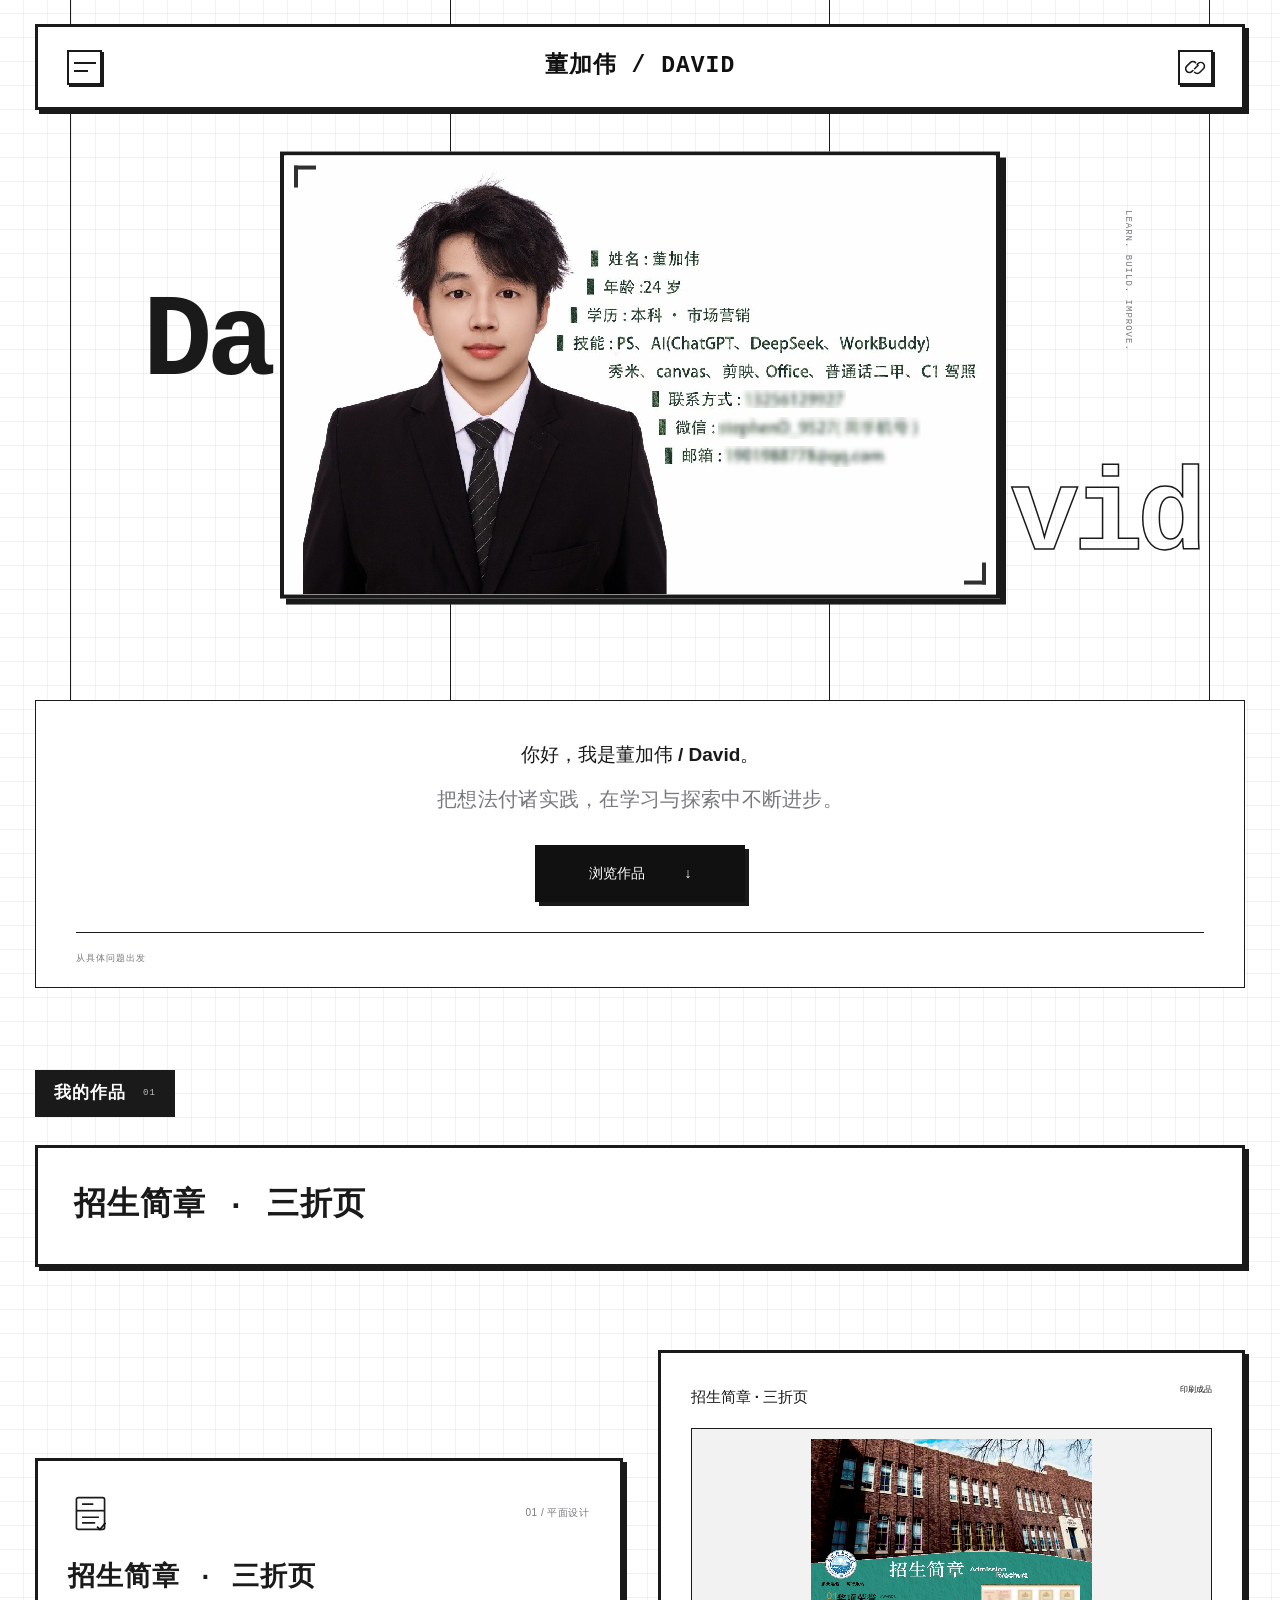
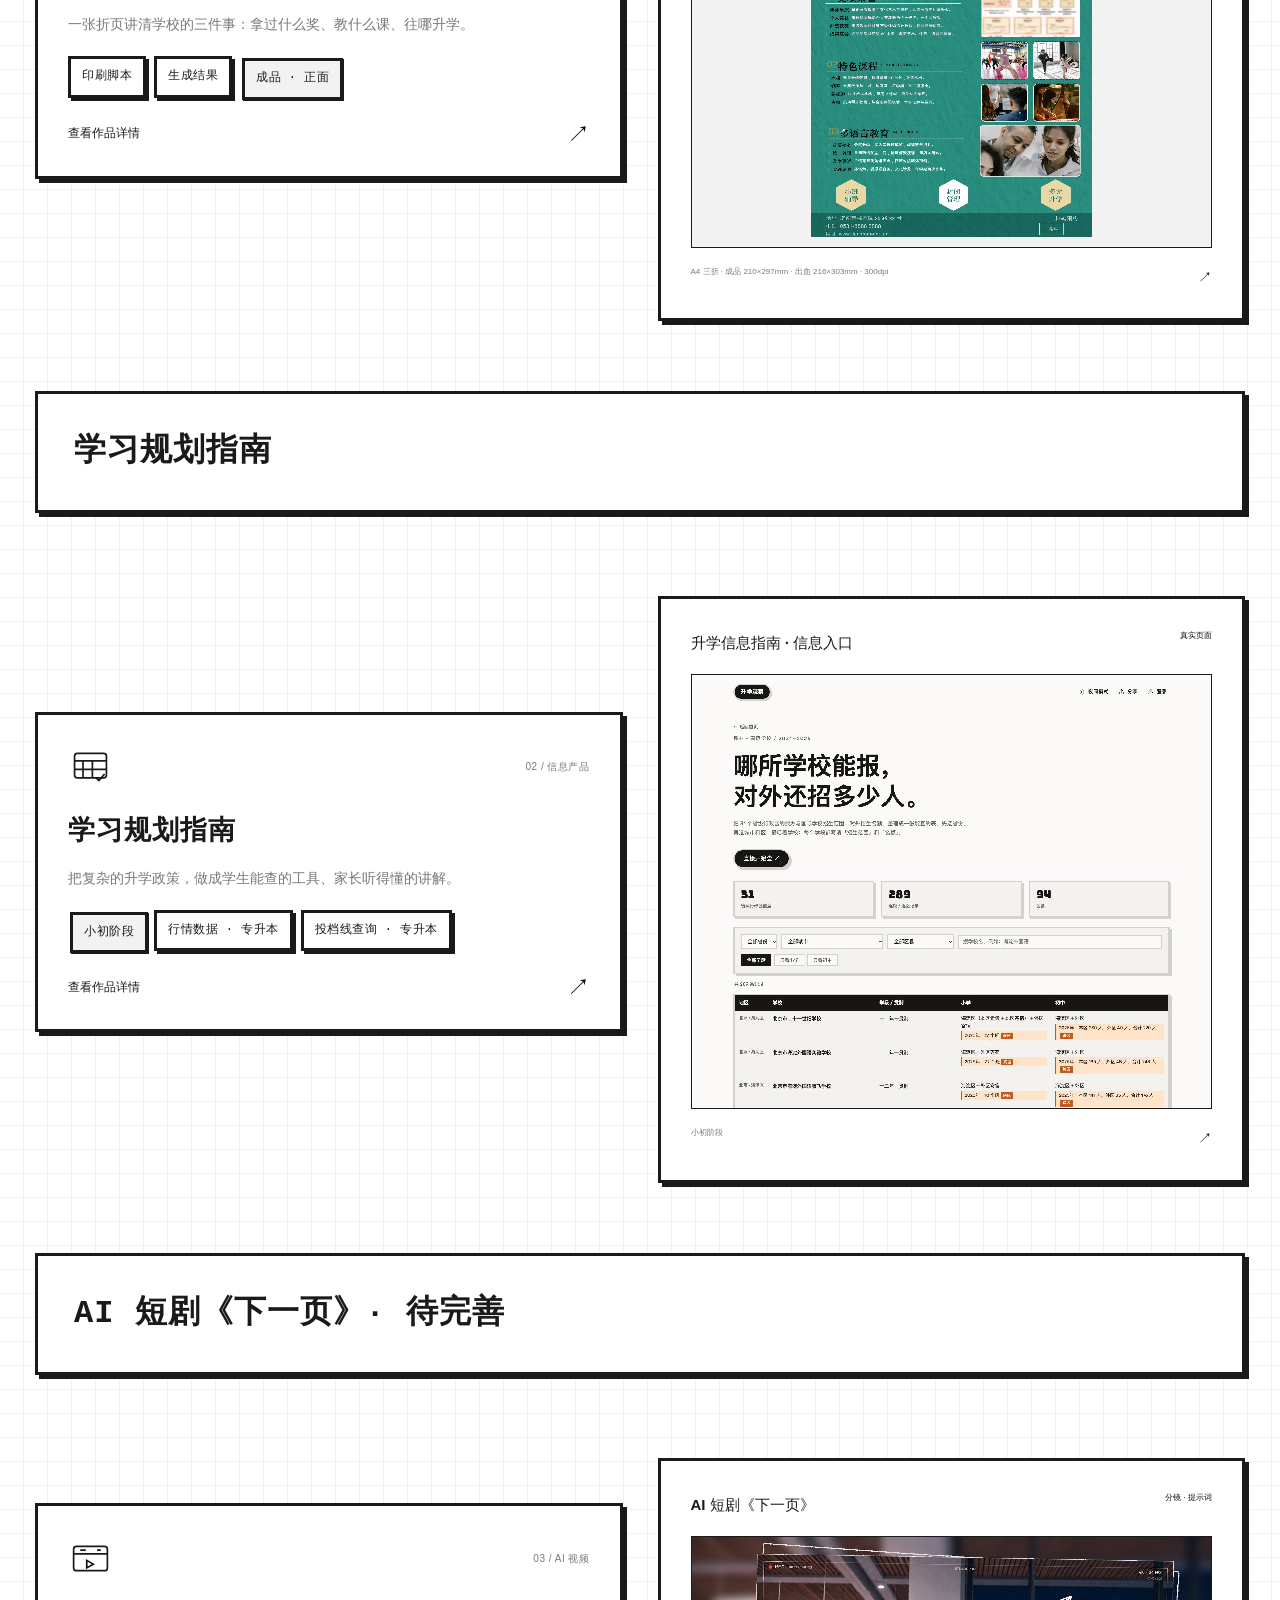
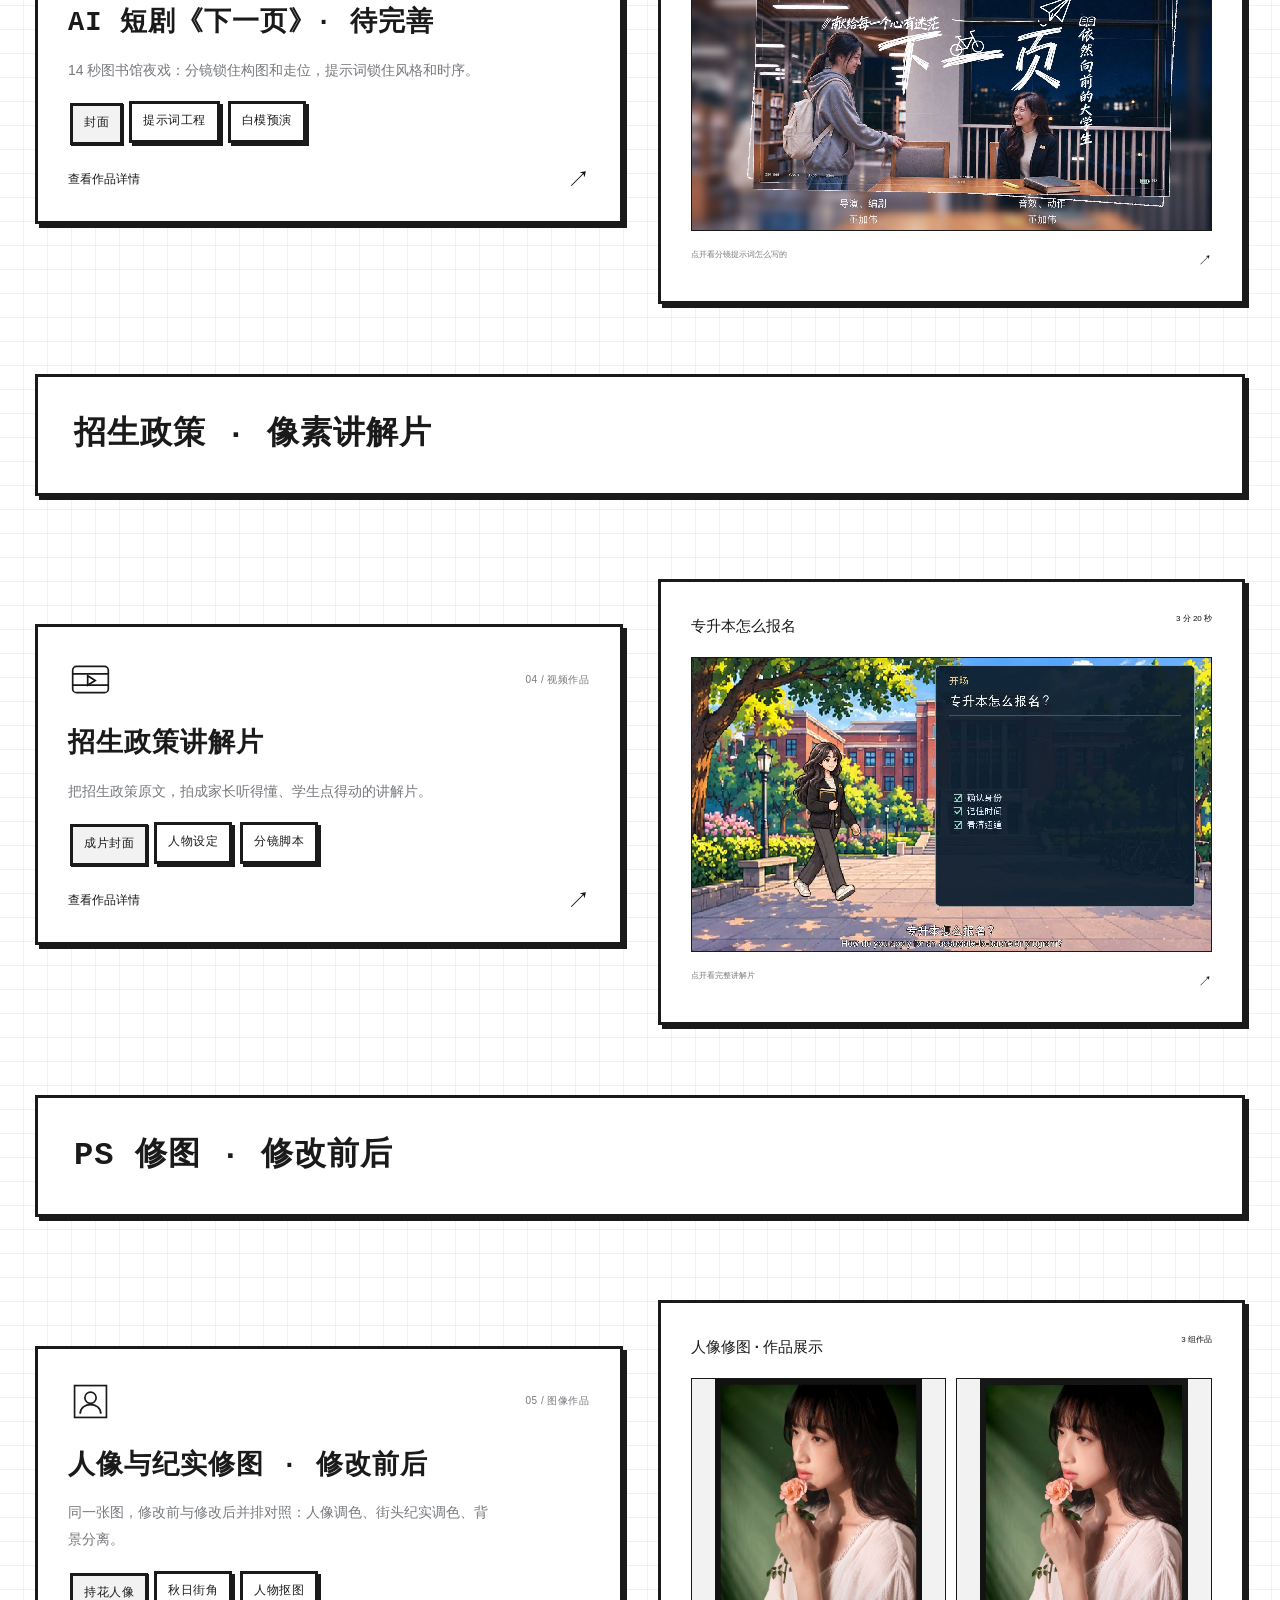
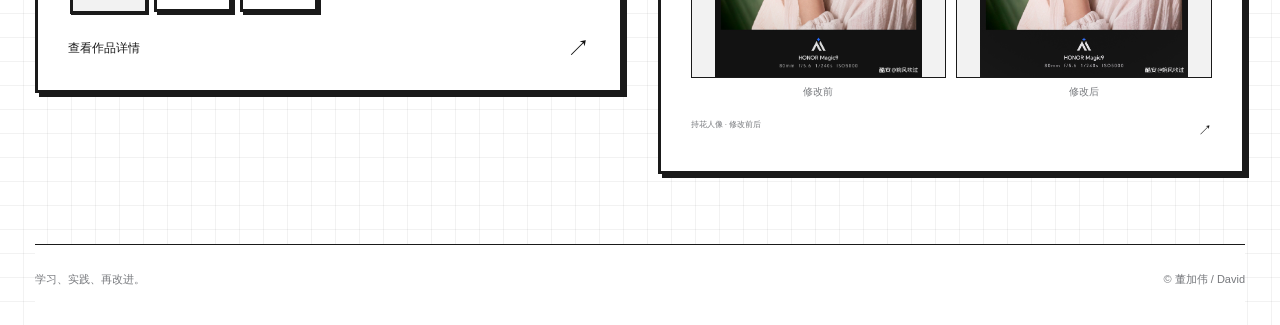
==== commit de9534af: "作品重排：招生简章印刷脚本、学习规划指南、AI短剧待完善、政策结构统一、加印刷PDF下载" ====
--- a/index.html
+++ b/index.html
@@ -15,15 +15,15 @@
 <section class="hero-introduction"><h1>你好，我是董加伟 / David。</h1><p>把想法付诸实践，在学习与探索中不断进步。</p><div class="hero-buttons"><a class="button primary" href="#works">浏览作品 <span>↓</span></a></div><div class="intro-foot"><span>从具体问题出发</span></div></section>
 <section class="works-section" id="works"><div class="section-label">我的作品 <span>01</span></div>
 <div class="section-statement"><h2>招生简章 · 三折页</h2></div>
-<div class="project-row single-work poster-work"><article class="project-card"><div class="card-top"><svg viewBox="0 0 48 48" fill="none" stroke="currentColor" stroke-width="1.8" aria-hidden="true"><rect x="9" y="7" width="30" height="34" rx="2"/><path d="M9 21h30"/><path d="M15 14h12M15 28h18M15 34h14"/><path class="blue-stroke" d="m31 38 3 3 6-7"/></svg><span>01 / 平面设计</span></div><h3>招生简章 · 三折页</h3><p class="card-sub">一张折页讲清学校的三件事：拿过什么奖、教什么课、往哪升学。</p><div class="work-tabs"><button type="button" class="work-tab is-active" data-cover="assets/poster/cover.jpg" data-cap="招生简章 · 三折页成品（A4 三折）">成品 · 正面</button><button type="button" class="work-tab" data-cover="assets/poster/print-setup.jpg" data-cap="PS 三折页画布 · 210×285mm / 出血 3mm / 300dpi">印刷设置</button></div><button class="project-link" data-project="poster" aria-label="查看招生简章作品">查看作品详情 <span>↗</span></button></article><button class="project-visual sheet-visual" data-project="poster" aria-label="查看招生简章成品"><div class="sheet-heading"><span>招生简章 · 三折页</span><small>印刷成品</small></div><img class="protected-cover" src="assets/poster/cover.jpg" alt="招生简章 · 三折页成品（A4 三折）"><div class="visual-caption">A4 三折 · 210×285mm · 出血 3mm · 300dpi<span>↗</span></div></button></div>
+<div class="project-row single-work poster-work"><article class="project-card"><div class="card-top"><svg viewBox="0 0 48 48" fill="none" stroke="currentColor" stroke-width="1.8" aria-hidden="true"><rect x="9" y="7" width="30" height="34" rx="2"/><path d="M9 21h30"/><path d="M15 14h12M15 28h18M15 34h14"/><path class="blue-stroke" d="m31 38 3 3 6-7"/></svg><span>01 / 平面设计</span></div><h3>招生简章 · 三折页</h3><p class="card-sub">一张折页讲清学校的三件事：拿过什么奖、教什么课、往哪升学。</p><div class="work-tabs"><button type="button" class="work-tab" data-cover="assets/poster/print-setup.jpg" data-cap="印刷脚本 · 设标准尺寸 / 出血 / CMYK，自动出画布">印刷脚本</button><button type="button" class="work-tab" data-cover="assets/poster/print-output.jpg" data-cap="脚本输出 · 三折页-外面 / 三折页-里面（出血 216×303mm）">生成结果</button><button type="button" class="work-tab is-active" data-cover="assets/poster/cover.jpg" data-cap="招生简章 · 印刷成品（A4 三折）">成品 · 正面</button></div><button class="project-link" data-project="poster" aria-label="查看招生简章作品">查看作品详情 <span>↗</span></button></article><button class="project-visual sheet-visual" data-project="poster" aria-label="查看招生简章成品"><div class="sheet-heading"><span>招生简章 · 三折页</span><small>印刷成品</small></div><img class="protected-cover" src="assets/poster/cover.jpg" alt="招生简章 · 印刷成品（A4 三折）"><div class="visual-caption">A4 三折 · 成品 210×297mm · 出血 216×303mm · 300dpi<span>↗</span></div></button></div>
 
-<div class="section-statement"><h2>升学信息指南</h2></div>
-<div class="project-row single-work"><article class="project-card"><div class="card-top"><svg viewBox="0 0 48 48" fill="none" stroke="currentColor" stroke-width="1.8" aria-hidden="true"><rect x="7" y="9" width="34" height="26" rx="3"/><path d="M7 17h34M16 17v18M26 17v18M7 26h34"/><path class="blue-stroke" d="m30 35 3 3 6-7"/></svg><span>02 / 信息产品</span></div><h3>升学信息指南</h3><p class="card-sub">把复杂的升学政策，做成学生能查的工具、家长听得懂的讲解。</p><div class="work-tabs"><button type="button" class="work-tab is-active" data-cover="assets/guide-private.jpg" data-cap="民办校查询 · 小初高 · 省市区三级筛选，逐校看范围与名额">民办校查询 · 小初高</button><button type="button" class="work-tab" data-cover="assets/guide-shot1.jpg" data-cap="行情数据 · 专升本 · 三年趋势，报考涨、公办缩">行情数据 · 专升本</button><button type="button" class="work-tab" data-cover="assets/guide-shot3.jpg" data-cap="投档线查询 · 专升本 · 按年份/院校/专业筛选">投档线查询 · 专升本</button></div><button class="project-link" data-project="guide" aria-label="查看升学指南作品">查看作品详情 <span>↗</span></button></article><button class="project-visual sheet-visual" data-project="guide" aria-label="查看升学指南真实页面"><div class="sheet-heading"><span>升学信息指南 · 信息入口</span><small>真实页面</small></div><img class="protected-cover" src="assets/guide-private.jpg" alt="民办校查询 · 小初高 · 省市区三级筛选，逐校看范围与名额"><div class="visual-caption">民办校查询 · 小初高<span>↗</span></div></button></div>
-<div class="section-statement"><h2>AI 短剧《下一页》</h2></div>
-<div class="project-row single-work"><article class="project-card"><div class="card-top"><svg viewBox="0 0 48 48" fill="none" stroke="currentColor" stroke-width="1.8" aria-hidden="true"><rect x="6" y="11" width="36" height="26" rx="3"/><path d="M6 19h36"/><path d="M13 15h6M31 15h4"/><path class="blue-stroke" d="m20 26 7 4-7 4z"/></svg><span>03 / AI 视频</span></div><h3>AI 短剧《下一页》</h3><p class="card-sub">14 秒图书馆夜戏：分镜锁住构图和走位，提示词锁住风格和时序。</p><div class="work-tabs"><button type="button" class="work-tab is-active" data-cover="assets/aivideo/cover.jpg" data-cap="《下一页》· 图书馆闭馆前">封面</button><button type="button" class="work-tab" data-cover="assets/aivideo/prompt-engineering.jpg" data-cap="即梦 · 分镜提示词工程（14 秒照片序列）">提示词工程</button><button type="button" class="work-tab" data-cover="assets/aivideo/previs-3.jpg" data-cap="白模预演 · 先把走位和光位定死">白模预演</button></div><button class="project-link" data-project="aivideo" aria-label="查看 AI 短剧作品">查看作品详情 <span>↗</span></button></article><button class="project-visual sheet-visual" data-project="aivideo" aria-label="查看 AI 短剧封面"><div class="sheet-heading"><span>AI 短剧《下一页》</span><small>分镜 · 提示词</small></div><img class="protected-cover" src="assets/aivideo/cover.jpg" alt="AI 短剧《下一页》封面"><div class="visual-caption">点开看分镜提示词怎么写的<span>↗</span></div></button></div>
+<div class="section-statement"><h2>学习规划指南</h2></div>
+<div class="project-row single-work"><article class="project-card"><div class="card-top"><svg viewBox="0 0 48 48" fill="none" stroke="currentColor" stroke-width="1.8" aria-hidden="true"><rect x="7" y="9" width="34" height="26" rx="3"/><path d="M7 17h34M16 17v18M26 17v18M7 26h34"/><path class="blue-stroke" d="m30 35 3 3 6-7"/></svg><span>02 / 信息产品</span></div><h3>学习规划指南</h3><p class="card-sub">把复杂的升学政策，做成学生能查的工具、家长听得懂的讲解。</p><div class="work-tabs"><button type="button" class="work-tab is-active" data-cover="assets/guide-private.jpg" data-cap="小初阶段 · 省市区三级筛选，逐校看范围与名额">小初阶段</button><button type="button" class="work-tab" data-cover="assets/guide-shot1.jpg" data-cap="行情数据 · 专升本 · 三年趋势，报考涨、公办缩">行情数据 · 专升本</button><button type="button" class="work-tab" data-cover="assets/guide-shot3.jpg" data-cap="投档线查询 · 专升本 · 按年份/院校/专业筛选">投档线查询 · 专升本</button></div><button class="project-link" data-project="guide" aria-label="查看升学指南作品">查看作品详情 <span>↗</span></button></article><button class="project-visual sheet-visual" data-project="guide" aria-label="查看升学指南真实页面"><div class="sheet-heading"><span>升学信息指南 · 信息入口</span><small>真实页面</small></div><img class="protected-cover" src="assets/guide-private.jpg" alt="小初阶段 · 省市区三级筛选，逐校看范围与名额"><div class="visual-caption">小初阶段<span>↗</span></div></button></div>
+<div class="section-statement"><h2>AI 短剧《下一页》· 待完善</h2></div>
+<div class="project-row single-work"><article class="project-card"><div class="card-top"><svg viewBox="0 0 48 48" fill="none" stroke="currentColor" stroke-width="1.8" aria-hidden="true"><rect x="6" y="11" width="36" height="26" rx="3"/><path d="M6 19h36"/><path d="M13 15h6M31 15h4"/><path class="blue-stroke" d="m20 26 7 4-7 4z"/></svg><span>03 / AI 视频</span></div><h3>AI 短剧《下一页》· 待完善</h3><p class="card-sub">14 秒图书馆夜戏：分镜锁住构图和走位，提示词锁住风格和时序。</p><div class="work-tabs"><button type="button" class="work-tab is-active" data-cover="assets/aivideo/cover.jpg" data-cap="《下一页》· 图书馆闭馆前">封面</button><button type="button" class="work-tab" data-cover="assets/aivideo/prompt-engineering.jpg" data-cap="即梦 · 分镜提示词工程（14 秒照片序列）">提示词工程</button><button type="button" class="work-tab" data-cover="assets/aivideo/previs-3.jpg" data-cap="白模预演 · 先把走位和光位定死">白模预演</button></div><button class="project-link" data-project="aivideo" aria-label="查看 AI 短剧作品">查看作品详情 <span>↗</span></button></article><button class="project-visual sheet-visual" data-project="aivideo" aria-label="查看 AI 短剧封面"><div class="sheet-heading"><span>AI 短剧《下一页》</span><small>分镜 · 提示词</small></div><img class="protected-cover" src="assets/aivideo/cover.jpg" alt="AI 短剧《下一页》封面"><div class="visual-caption">点开看分镜提示词怎么写的<span>↗</span></div></button></div>
 
 <div class="section-statement"><h2>招生政策 · 像素讲解片</h2></div>
-<div class="project-row single-work"><article class="project-card"><div class="card-top"><svg viewBox="0 0 48 48" fill="none" stroke="currentColor" stroke-width="1.8" aria-hidden="true"><rect x="5" y="10" width="38" height="28" rx="4"/><path d="M5 18h38M5 30h38"/><path class="blue-stroke" d="m21 20 8 5-8 5z"/></svg><span>04 / 视频作品</span></div><h3>招生政策讲解片</h3><p class="card-sub">把招生政策原文，拍成家长听得懂、学生点得动的讲解片。</p><div class="work-tabs"><button type="button" class="work-tab is-active" data-cover="site/assets/eligibility-poster.jpg" data-cap="像素风讲解片 · 成片封面">成片封面</button><button type="button" class="work-tab" data-cover="assets/policy-frame1.jpg" data-cap="虚拟人物设定 · 小书">人物设定</button><button type="button" class="work-tab" data-cover="assets/policy-frame2.jpg" data-cap="分镜脚本 · 按身份拆 9 章">分镜脚本</button><button type="button" class="work-tab" data-cover="assets/policy-frame3.jpg" data-cap="视频生成 · 像素风成片">视频生成</button></div><button class="project-link" data-project="policy" aria-label="查看政策解读视频">查看作品详情 <span>↗</span></button></article><button class="project-visual sheet-visual" data-project="policy" aria-label="播放政策解读像素视频"><div class="sheet-heading"><span>专升本怎么报名</span><small>3 分 20 秒</small></div><img class="protected-cover" src="site/assets/eligibility-poster.jpg" alt="政策解读像素视频封面"><div class="visual-caption">点开看完整讲解片<span>↗</span></div></button></div>
+<div class="project-row single-work"><article class="project-card"><div class="card-top"><svg viewBox="0 0 48 48" fill="none" stroke="currentColor" stroke-width="1.8" aria-hidden="true"><rect x="5" y="10" width="38" height="28" rx="4"/><path d="M5 18h38M5 30h38"/><path class="blue-stroke" d="m21 20 8 5-8 5z"/></svg><span>04 / 视频作品</span></div><h3>招生政策讲解片</h3><p class="card-sub">把招生政策原文，拍成家长听得懂、学生点得动的讲解片。</p><div class="work-tabs"><button type="button" class="work-tab is-active" data-cover="site/assets/eligibility-poster.jpg" data-cap="像素风讲解片 · 成片封面">成片封面</button><button type="button" class="work-tab" data-cover="assets/policy-frame1.jpg" data-cap="虚拟人物设定 · 小书">人物设定</button><button type="button" class="work-tab" data-cover="assets/policy-frame2.jpg" data-cap="分镜脚本 · 按身份拆 9 章">分镜脚本</button></div><button class="project-link" data-project="policy" aria-label="查看政策解读视频">查看作品详情 <span>↗</span></button></article><button class="project-visual sheet-visual" data-project="policy" aria-label="播放政策解读像素视频"><div class="sheet-heading"><span>专升本怎么报名</span><small>3 分 20 秒</small></div><img class="protected-cover" src="site/assets/eligibility-poster.jpg" alt="政策解读像素视频封面"><div class="visual-caption">点开看完整讲解片<span>↗</span></div></button></div>
 
 <div class="section-statement"><h2>PS 修图 · 修改前后</h2></div>
 
@@ -32,4 +32,4 @@
 
 </section>
 </main>
-<footer><span>学习、实践、再改进。</span><span>© 董加伟 / David</span></footer><dialog id="project-dialog" aria-labelledby="dialog-title"><div class="dialog-bar"><span>作品详情 / 实践记录</span><button id="close-dialog" aria-label="关闭作品详情">关闭 ×</button></div><div id="dialog-body"></div></dialog><div id="toast" role="status" aria-live="polite"></div><script src="app.js?v=21"></script></body></html>
+<footer><span>学习、实践、再改进。</span><span>© 董加伟 / David</span></footer><dialog id="project-dialog" aria-labelledby="dialog-title"><div class="dialog-bar"><span>作品详情 / 实践记录</span><button id="close-dialog" aria-label="关闭作品详情">关闭 ×</button></div><div id="dialog-body"></div></dialog><div id="toast" role="status" aria-live="polite"></div><script src="app.js?v=23"></script></body></html>
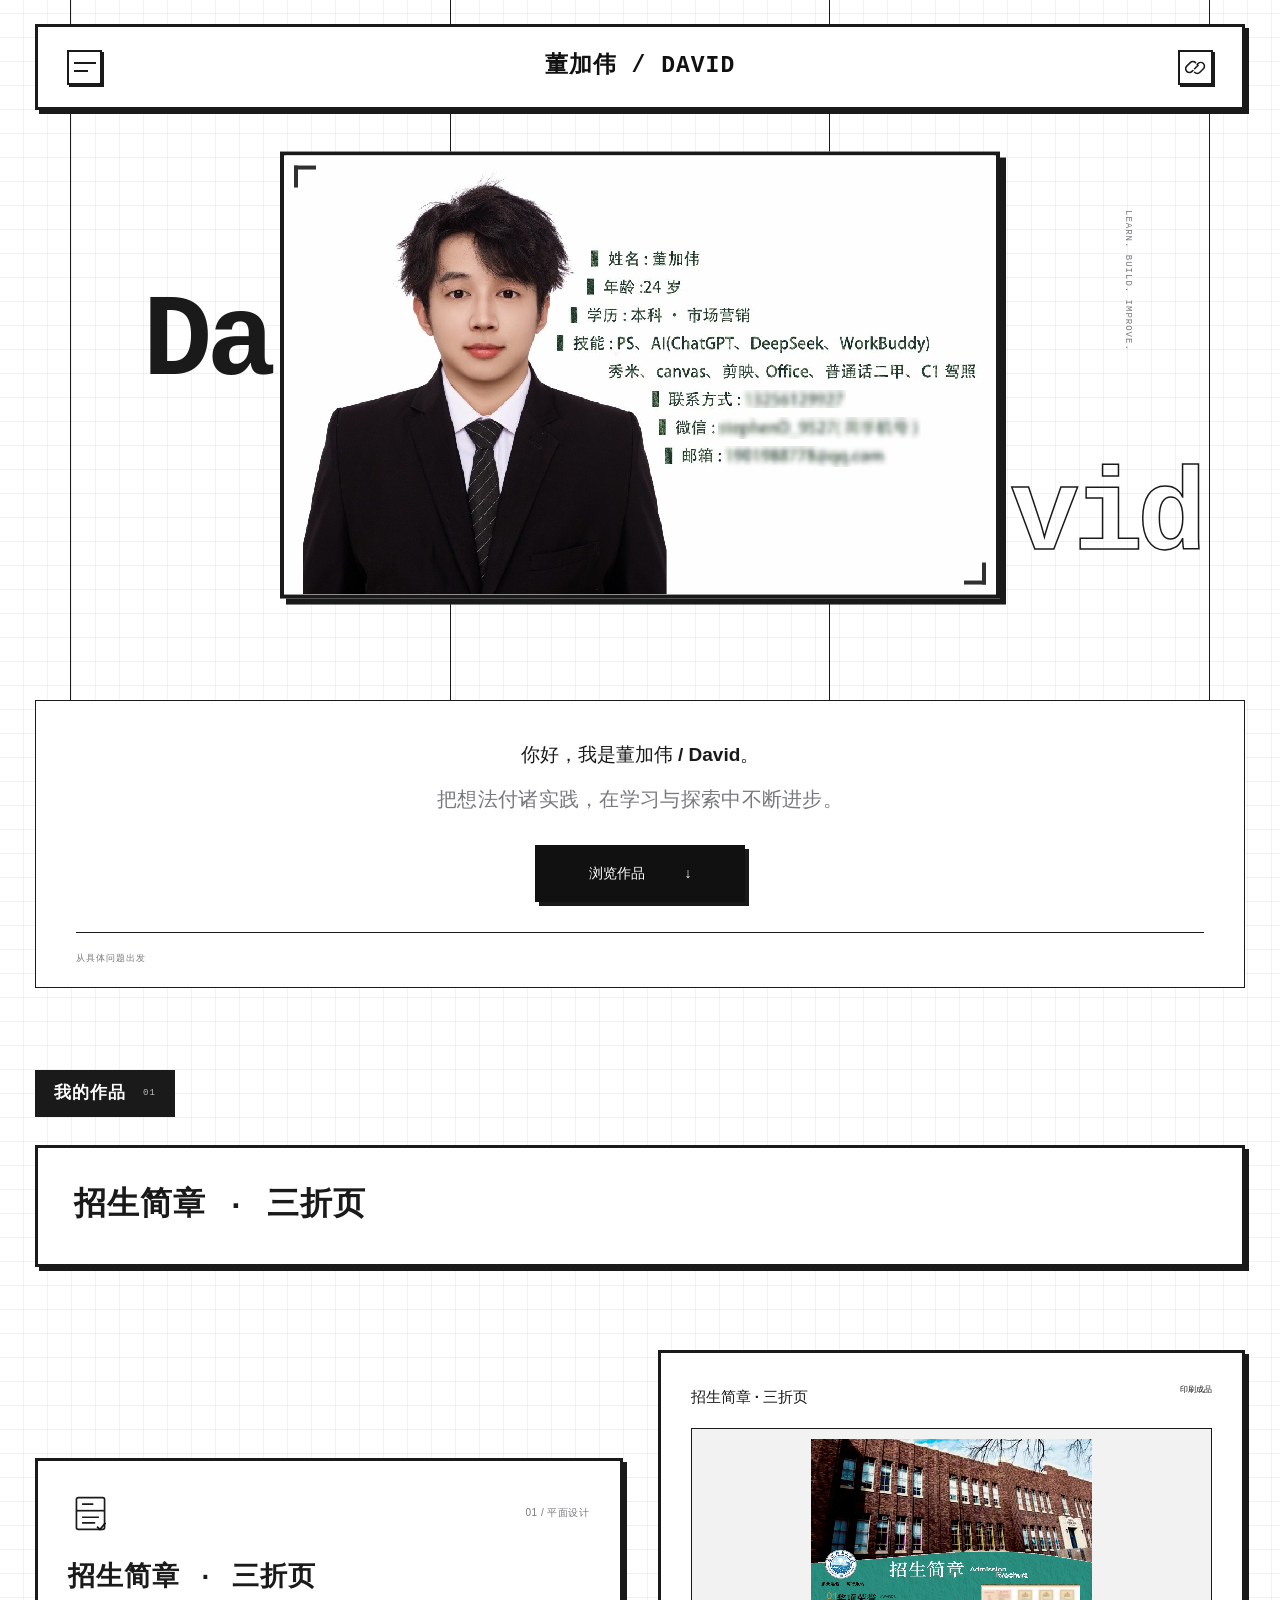
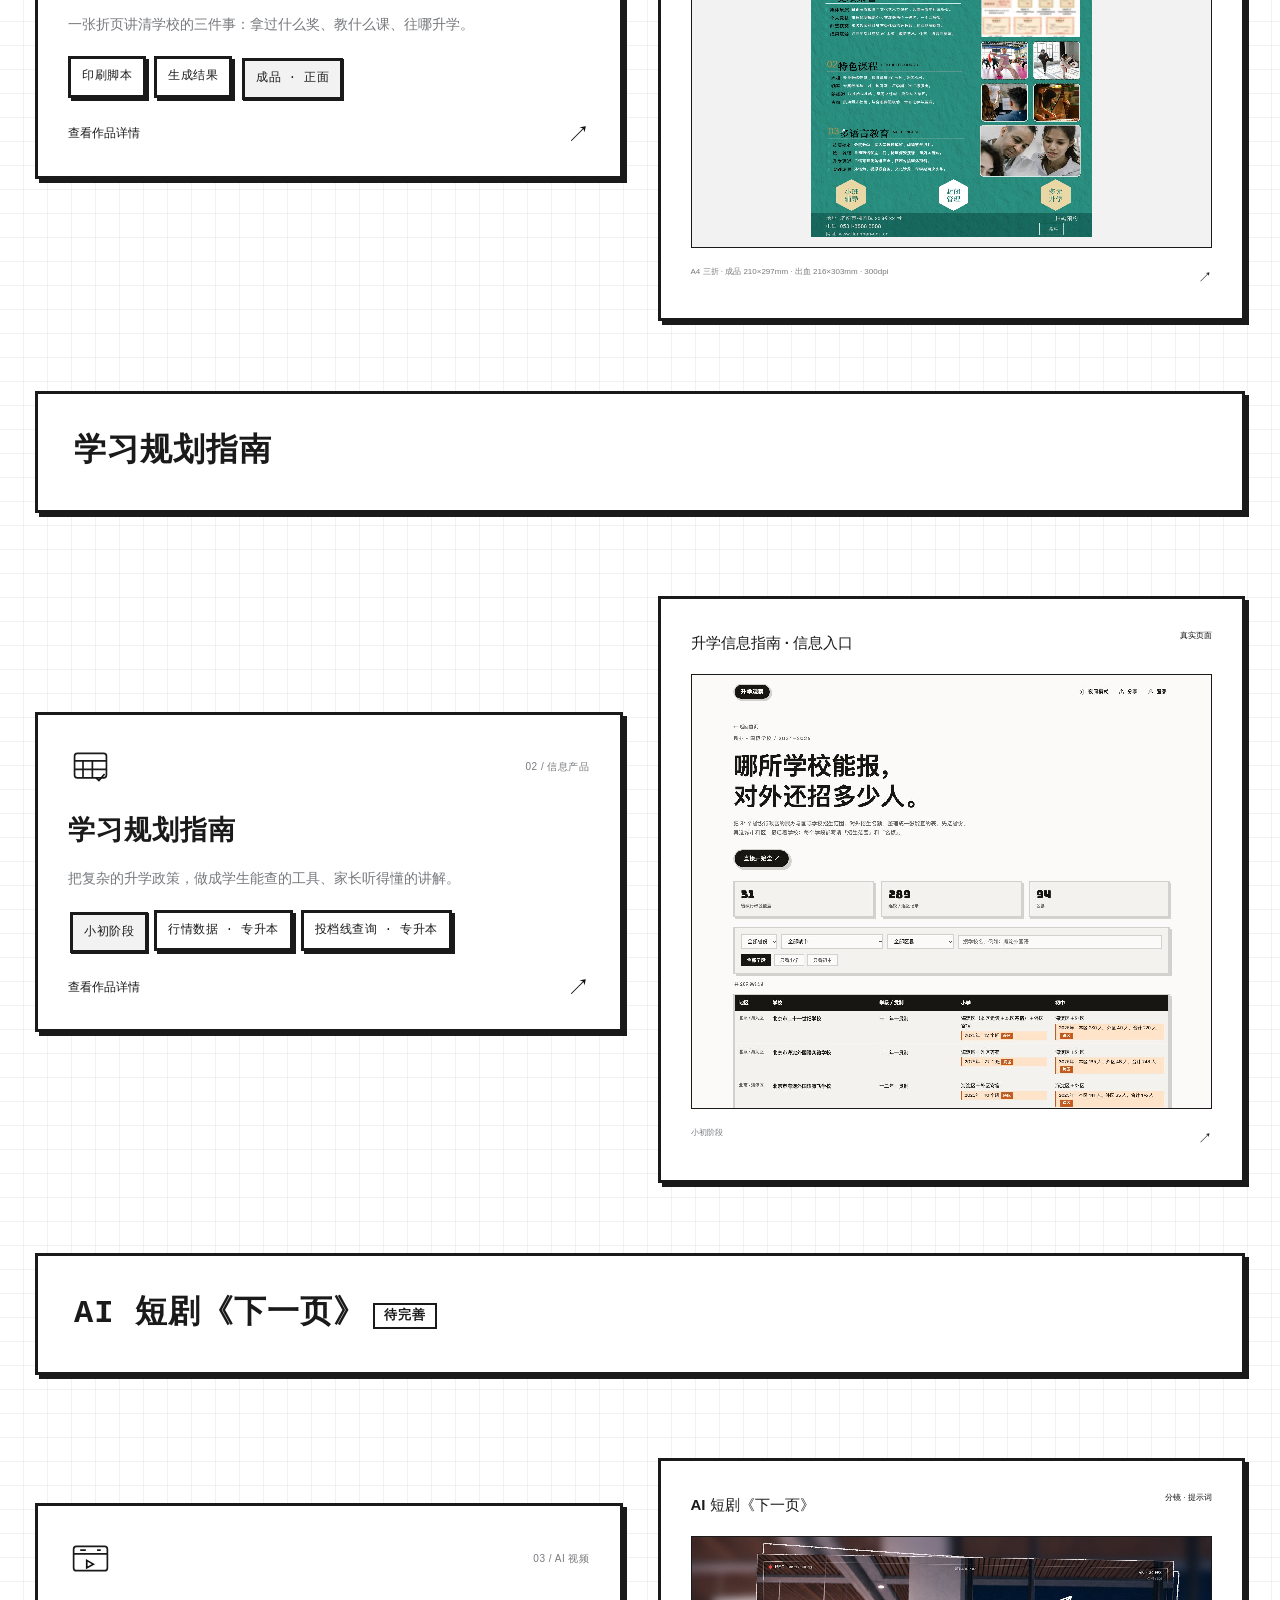
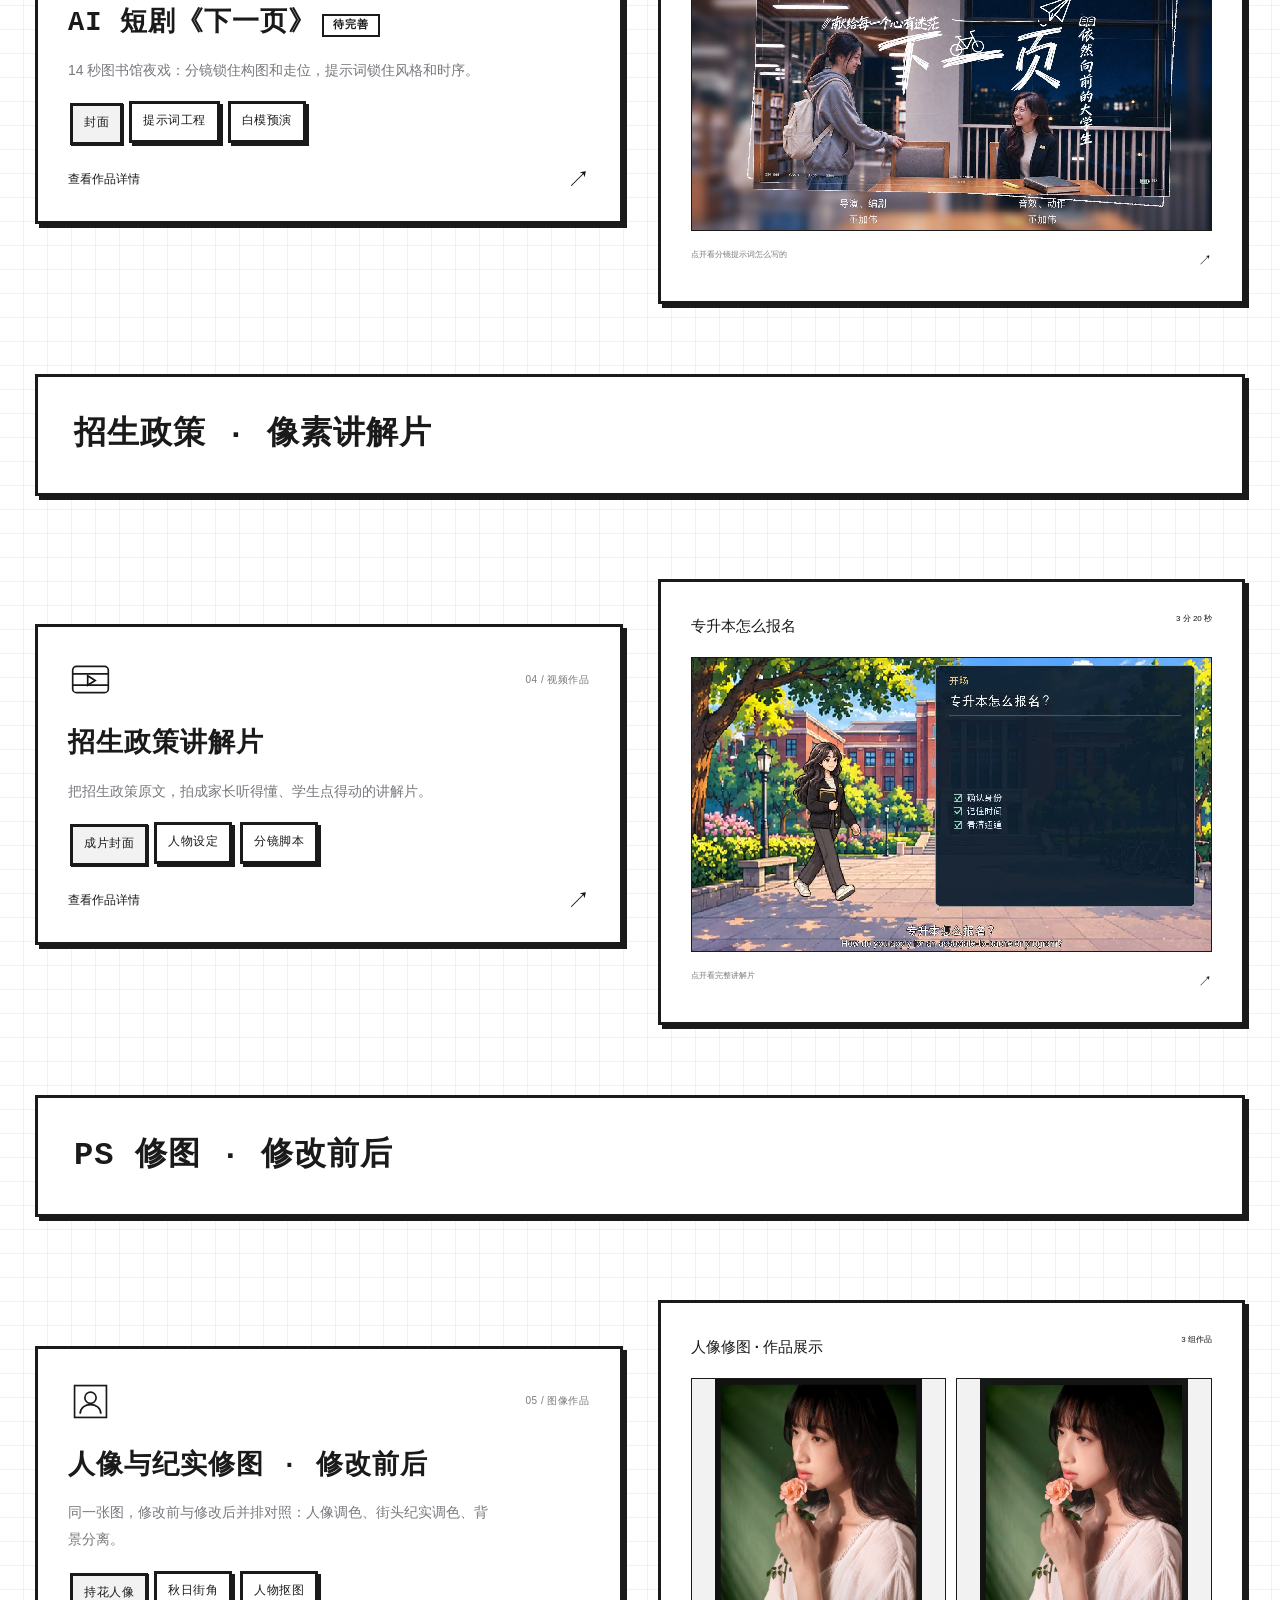
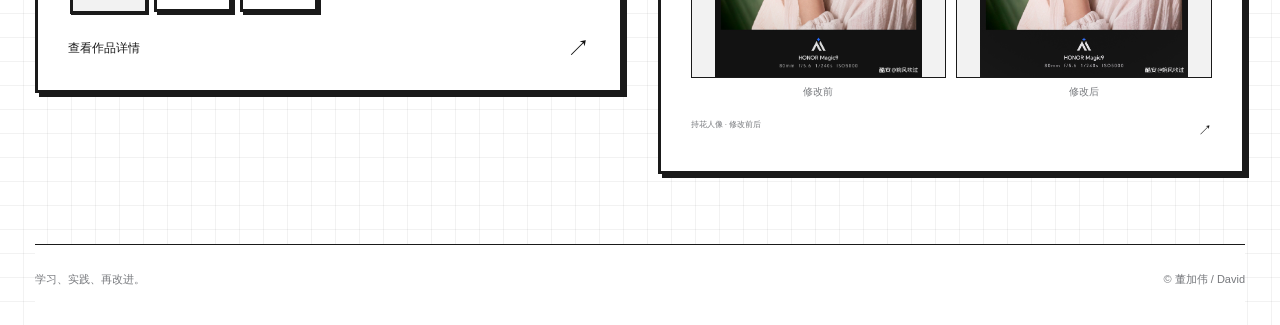
==== commit e1cd4fd9: "AI短剧标题加待完善标签；样式版本更新" ====
--- a/index.html
+++ b/index.html
@@ -1,5 +1,5 @@
 <!doctype html>
-<html lang="zh-CN"><head><meta charset="utf-8"><meta http-equiv="Cache-Control" content="no-cache, no-store, must-revalidate"><meta http-equiv="Pragma" content="no-cache"><meta http-equiv="Expires" content="0"><meta name="viewport" content="width=device-width,initial-scale=1"><title>董加伟 / David｜作品集</title><meta name="description" content="董加伟 David 的作品集：升学信息指南与招生政策讲解片，把复杂的升学政策做成能查的工具、家长听得懂的讲解，覆盖民办与国际学校招生范围查询。"><meta name="theme-color" content="#ffffff"><link rel="icon" href="assets/favicon.svg"><link rel="stylesheet" href="style.css?v=13"><link rel="stylesheet" href="photo.css?v=7"><style>
+<html lang="zh-CN"><head><meta charset="utf-8"><meta http-equiv="Cache-Control" content="no-cache, no-store, must-revalidate"><meta http-equiv="Pragma" content="no-cache"><meta http-equiv="Expires" content="0"><meta name="viewport" content="width=device-width,initial-scale=1"><title>董加伟 / David｜作品集</title><meta name="description" content="董加伟 David 的作品集：升学信息指南与招生政策讲解片，把复杂的升学政策做成能查的工具、家长听得懂的讲解，覆盖民办与国际学校招生范围查询。"><meta name="theme-color" content="#ffffff"><link rel="icon" href="assets/favicon.svg"><link rel="stylesheet" href="style.css?v=14"><link rel="stylesheet" href="photo.css?v=7"><style>
 .chapter-grid{display:grid;grid-template-columns:repeat(2,1fr);gap:8px;margin:14px 0}
 @media(max-width:640px){.chapter-grid{grid-template-columns:1fr}}
 .chapter-btn{display:flex;align-items:center;gap:10px;padding:10px 12px;border:1px solid var(--line);background:#fff;font:inherit;font-size:13px;cursor:pointer;text-align:left}
@@ -19,8 +19,8 @@
 
 <div class="section-statement"><h2>学习规划指南</h2></div>
 <div class="project-row single-work"><article class="project-card"><div class="card-top"><svg viewBox="0 0 48 48" fill="none" stroke="currentColor" stroke-width="1.8" aria-hidden="true"><rect x="7" y="9" width="34" height="26" rx="3"/><path d="M7 17h34M16 17v18M26 17v18M7 26h34"/><path class="blue-stroke" d="m30 35 3 3 6-7"/></svg><span>02 / 信息产品</span></div><h3>学习规划指南</h3><p class="card-sub">把复杂的升学政策，做成学生能查的工具、家长听得懂的讲解。</p><div class="work-tabs"><button type="button" class="work-tab is-active" data-cover="assets/guide-private.jpg" data-cap="小初阶段 · 省市区三级筛选，逐校看范围与名额">小初阶段</button><button type="button" class="work-tab" data-cover="assets/guide-shot1.jpg" data-cap="行情数据 · 专升本 · 三年趋势，报考涨、公办缩">行情数据 · 专升本</button><button type="button" class="work-tab" data-cover="assets/guide-shot3.jpg" data-cap="投档线查询 · 专升本 · 按年份/院校/专业筛选">投档线查询 · 专升本</button></div><button class="project-link" data-project="guide" aria-label="查看升学指南作品">查看作品详情 <span>↗</span></button></article><button class="project-visual sheet-visual" data-project="guide" aria-label="查看升学指南真实页面"><div class="sheet-heading"><span>升学信息指南 · 信息入口</span><small>真实页面</small></div><img class="protected-cover" src="assets/guide-private.jpg" alt="小初阶段 · 省市区三级筛选，逐校看范围与名额"><div class="visual-caption">小初阶段<span>↗</span></div></button></div>
-<div class="section-statement"><h2>AI 短剧《下一页》· 待完善</h2></div>
-<div class="project-row single-work"><article class="project-card"><div class="card-top"><svg viewBox="0 0 48 48" fill="none" stroke="currentColor" stroke-width="1.8" aria-hidden="true"><rect x="6" y="11" width="36" height="26" rx="3"/><path d="M6 19h36"/><path d="M13 15h6M31 15h4"/><path class="blue-stroke" d="m20 26 7 4-7 4z"/></svg><span>03 / AI 视频</span></div><h3>AI 短剧《下一页》· 待完善</h3><p class="card-sub">14 秒图书馆夜戏：分镜锁住构图和走位，提示词锁住风格和时序。</p><div class="work-tabs"><button type="button" class="work-tab is-active" data-cover="assets/aivideo/cover.jpg" data-cap="《下一页》· 图书馆闭馆前">封面</button><button type="button" class="work-tab" data-cover="assets/aivideo/prompt-engineering.jpg" data-cap="即梦 · 分镜提示词工程（14 秒照片序列）">提示词工程</button><button type="button" class="work-tab" data-cover="assets/aivideo/previs-3.jpg" data-cap="白模预演 · 先把走位和光位定死">白模预演</button></div><button class="project-link" data-project="aivideo" aria-label="查看 AI 短剧作品">查看作品详情 <span>↗</span></button></article><button class="project-visual sheet-visual" data-project="aivideo" aria-label="查看 AI 短剧封面"><div class="sheet-heading"><span>AI 短剧《下一页》</span><small>分镜 · 提示词</small></div><img class="protected-cover" src="assets/aivideo/cover.jpg" alt="AI 短剧《下一页》封面"><div class="visual-caption">点开看分镜提示词怎么写的<span>↗</span></div></button></div>
+<div class="section-statement"><h2>AI 短剧《下一页》<span class="wip-tag">待完善</span></h2></div>
+<div class="project-row single-work"><article class="project-card"><div class="card-top"><svg viewBox="0 0 48 48" fill="none" stroke="currentColor" stroke-width="1.8" aria-hidden="true"><rect x="6" y="11" width="36" height="26" rx="3"/><path d="M6 19h36"/><path d="M13 15h6M31 15h4"/><path class="blue-stroke" d="m20 26 7 4-7 4z"/></svg><span>03 / AI 视频</span></div><h3>AI 短剧《下一页》<span class="wip-tag">待完善</span></h3><p class="card-sub">14 秒图书馆夜戏：分镜锁住构图和走位，提示词锁住风格和时序。</p><div class="work-tabs"><button type="button" class="work-tab is-active" data-cover="assets/aivideo/cover.jpg" data-cap="《下一页》· 图书馆闭馆前">封面</button><button type="button" class="work-tab" data-cover="assets/aivideo/prompt-engineering.jpg" data-cap="即梦 · 分镜提示词工程（14 秒照片序列）">提示词工程</button><button type="button" class="work-tab" data-cover="assets/aivideo/previs-3.jpg" data-cap="白模预演 · 先把走位和光位定死">白模预演</button></div><button class="project-link" data-project="aivideo" aria-label="查看 AI 短剧作品">查看作品详情 <span>↗</span></button></article><button class="project-visual sheet-visual" data-project="aivideo" aria-label="查看 AI 短剧封面"><div class="sheet-heading"><span>AI 短剧《下一页》</span><small>分镜 · 提示词</small></div><img class="protected-cover" src="assets/aivideo/cover.jpg" alt="AI 短剧《下一页》封面"><div class="visual-caption">点开看分镜提示词怎么写的<span>↗</span></div></button></div>
 
 <div class="section-statement"><h2>招生政策 · 像素讲解片</h2></div>
 <div class="project-row single-work"><article class="project-card"><div class="card-top"><svg viewBox="0 0 48 48" fill="none" stroke="currentColor" stroke-width="1.8" aria-hidden="true"><rect x="5" y="10" width="38" height="28" rx="4"/><path d="M5 18h38M5 30h38"/><path class="blue-stroke" d="m21 20 8 5-8 5z"/></svg><span>04 / 视频作品</span></div><h3>招生政策讲解片</h3><p class="card-sub">把招生政策原文，拍成家长听得懂、学生点得动的讲解片。</p><div class="work-tabs"><button type="button" class="work-tab is-active" data-cover="site/assets/eligibility-poster.jpg" data-cap="像素风讲解片 · 成片封面">成片封面</button><button type="button" class="work-tab" data-cover="assets/policy-frame1.jpg" data-cap="虚拟人物设定 · 小书">人物设定</button><button type="button" class="work-tab" data-cover="assets/policy-frame2.jpg" data-cap="分镜脚本 · 按身份拆 9 章">分镜脚本</button></div><button class="project-link" data-project="policy" aria-label="查看政策解读视频">查看作品详情 <span>↗</span></button></article><button class="project-visual sheet-visual" data-project="policy" aria-label="播放政策解读像素视频"><div class="sheet-heading"><span>专升本怎么报名</span><small>3 分 20 秒</small></div><img class="protected-cover" src="site/assets/eligibility-poster.jpg" alt="政策解读像素视频封面"><div class="visual-caption">点开看完整讲解片<span>↗</span></div></button></div>
@@ -32,4 +32,4 @@
 
 </section>
 </main>
-<footer><span>学习、实践、再改进。</span><span>© 董加伟 / David</span></footer><dialog id="project-dialog" aria-labelledby="dialog-title"><div class="dialog-bar"><span>作品详情 / 实践记录</span><button id="close-dialog" aria-label="关闭作品详情">关闭 ×</button></div><div id="dialog-body"></div></dialog><div id="toast" role="status" aria-live="polite"></div><script src="app.js?v=23"></script></body></html>
+<footer><span>学习、实践、再改进。</span><span>© 董加伟 / David</span></footer><dialog id="project-dialog" aria-labelledby="dialog-title"><div class="dialog-bar"><span>作品详情 / 实践记录</span><button id="close-dialog" aria-label="关闭作品详情">关闭 ×</button></div><div id="dialog-body"></div></dialog><div id="toast" role="status" aria-live="polite"></div><script src="app.js?v=24"></script></body></html>
--- a/style.css
+++ b/style.css
@@ -175,3 +175,6 @@
 /* 弹窗大图可点开原尺寸 */
 .shot-preview>a{display:block;cursor:zoom-in}
 .shot-preview>a:focus-visible{outline:2px solid var(--blue);outline-offset:4px}
+
+/* 标题旁的「待完善」标记 */
+.wip-tag{display:inline-block;margin-left:.55em;padding:2px 9px;border:2px solid currentColor;font-size:.42em;line-height:1.3;letter-spacing:.08em;vertical-align:.18em;white-space:nowrap}
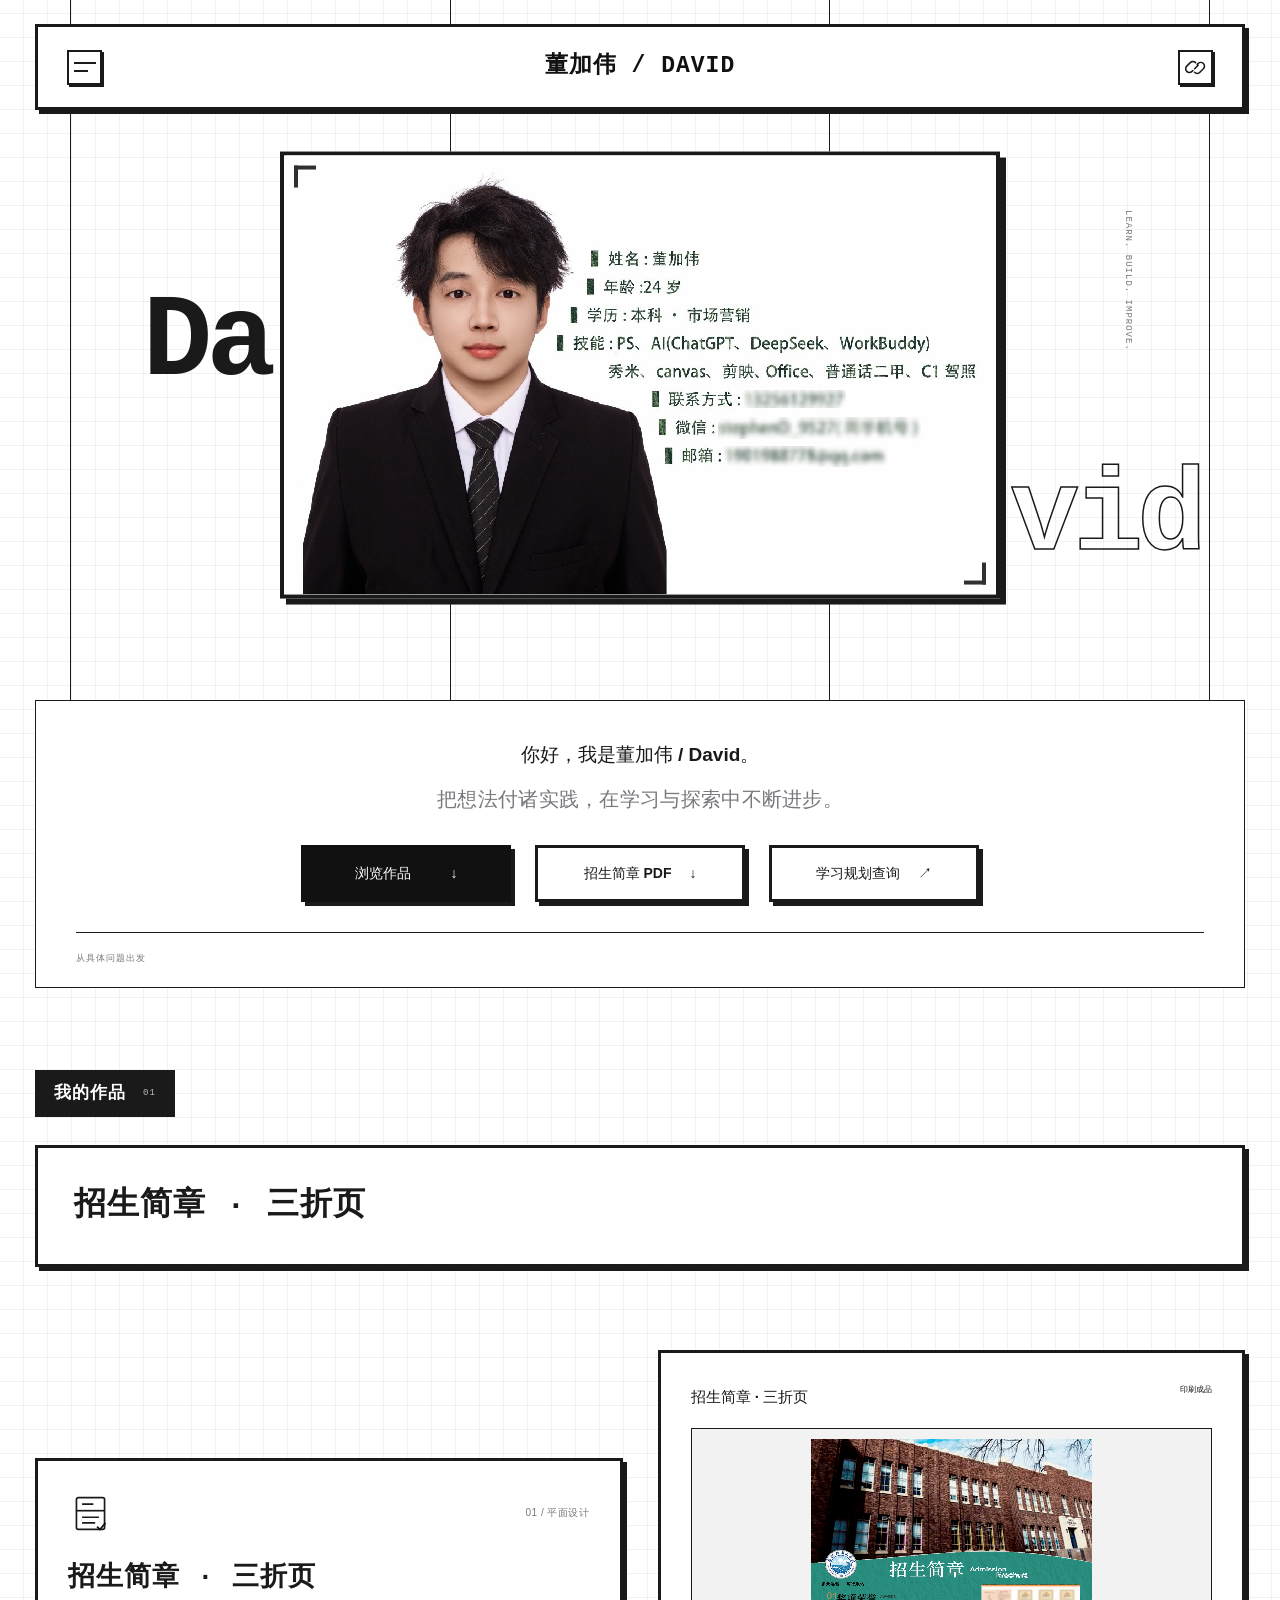
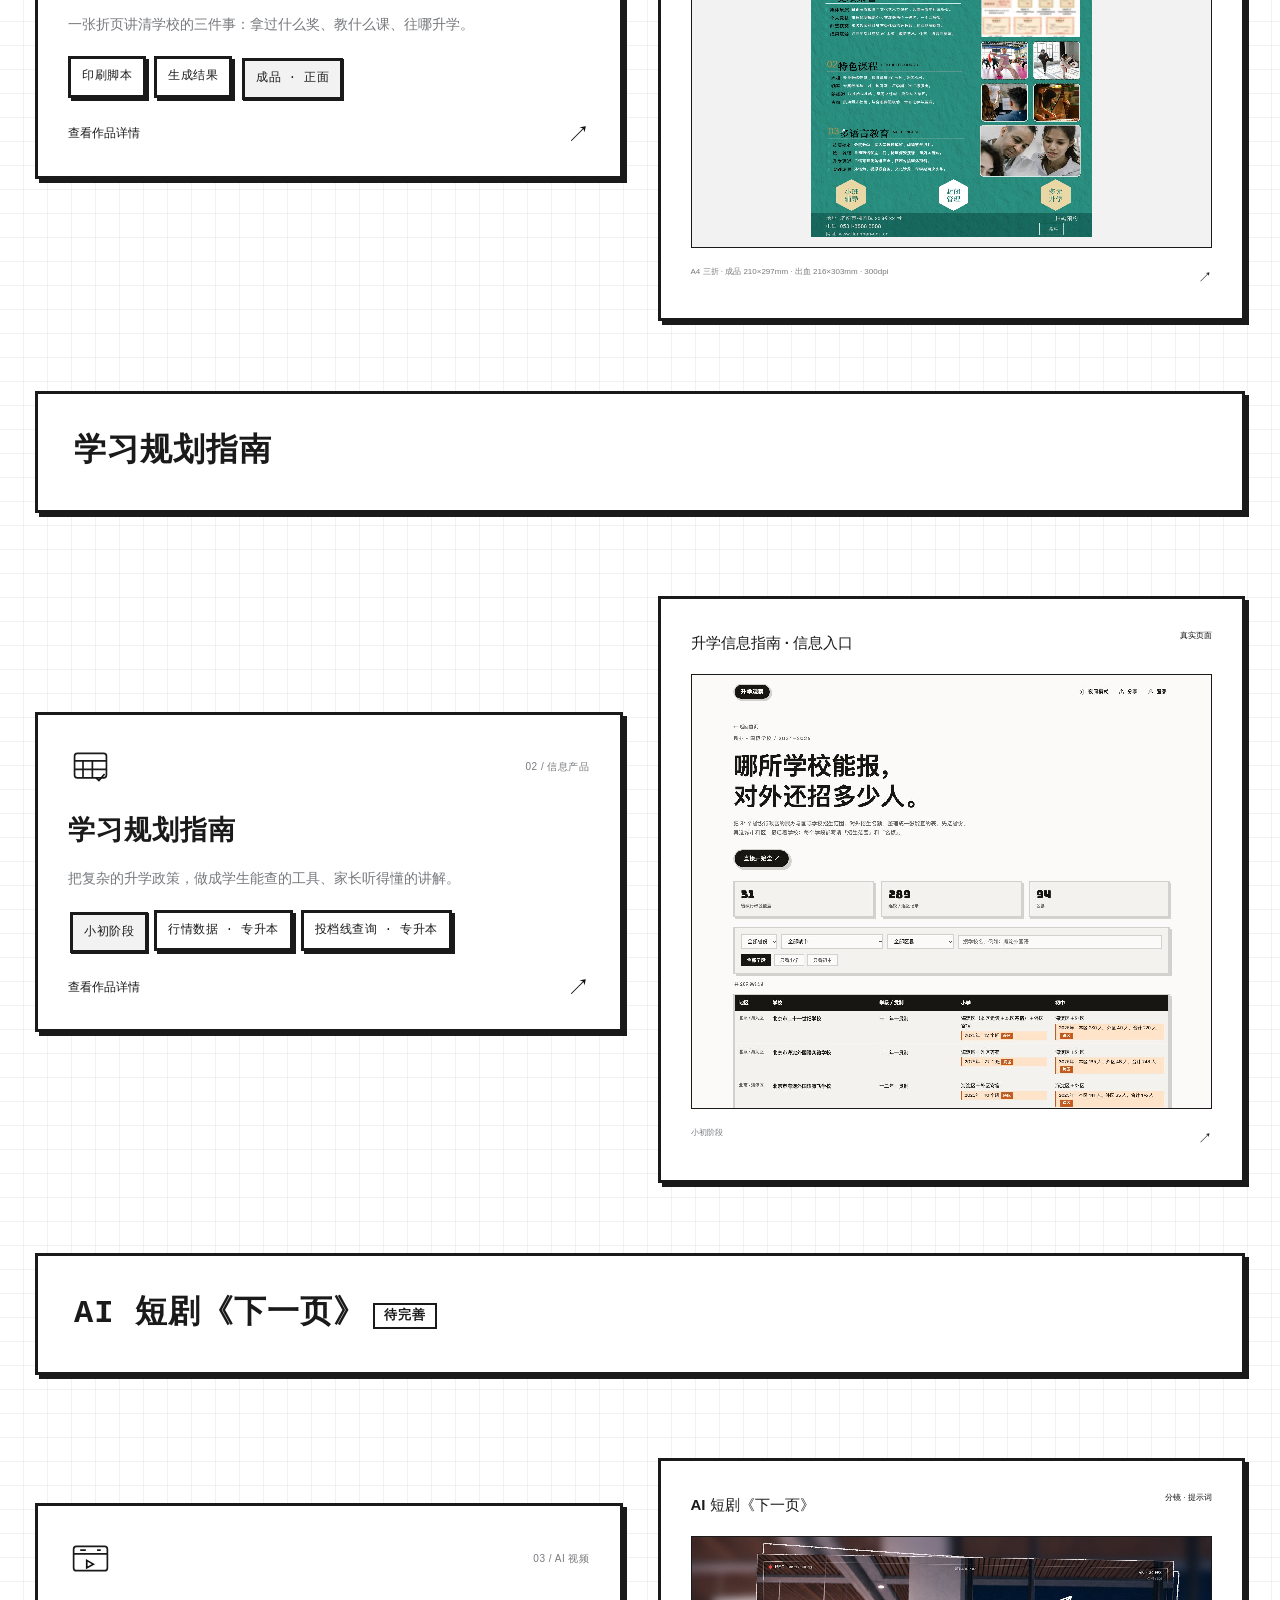
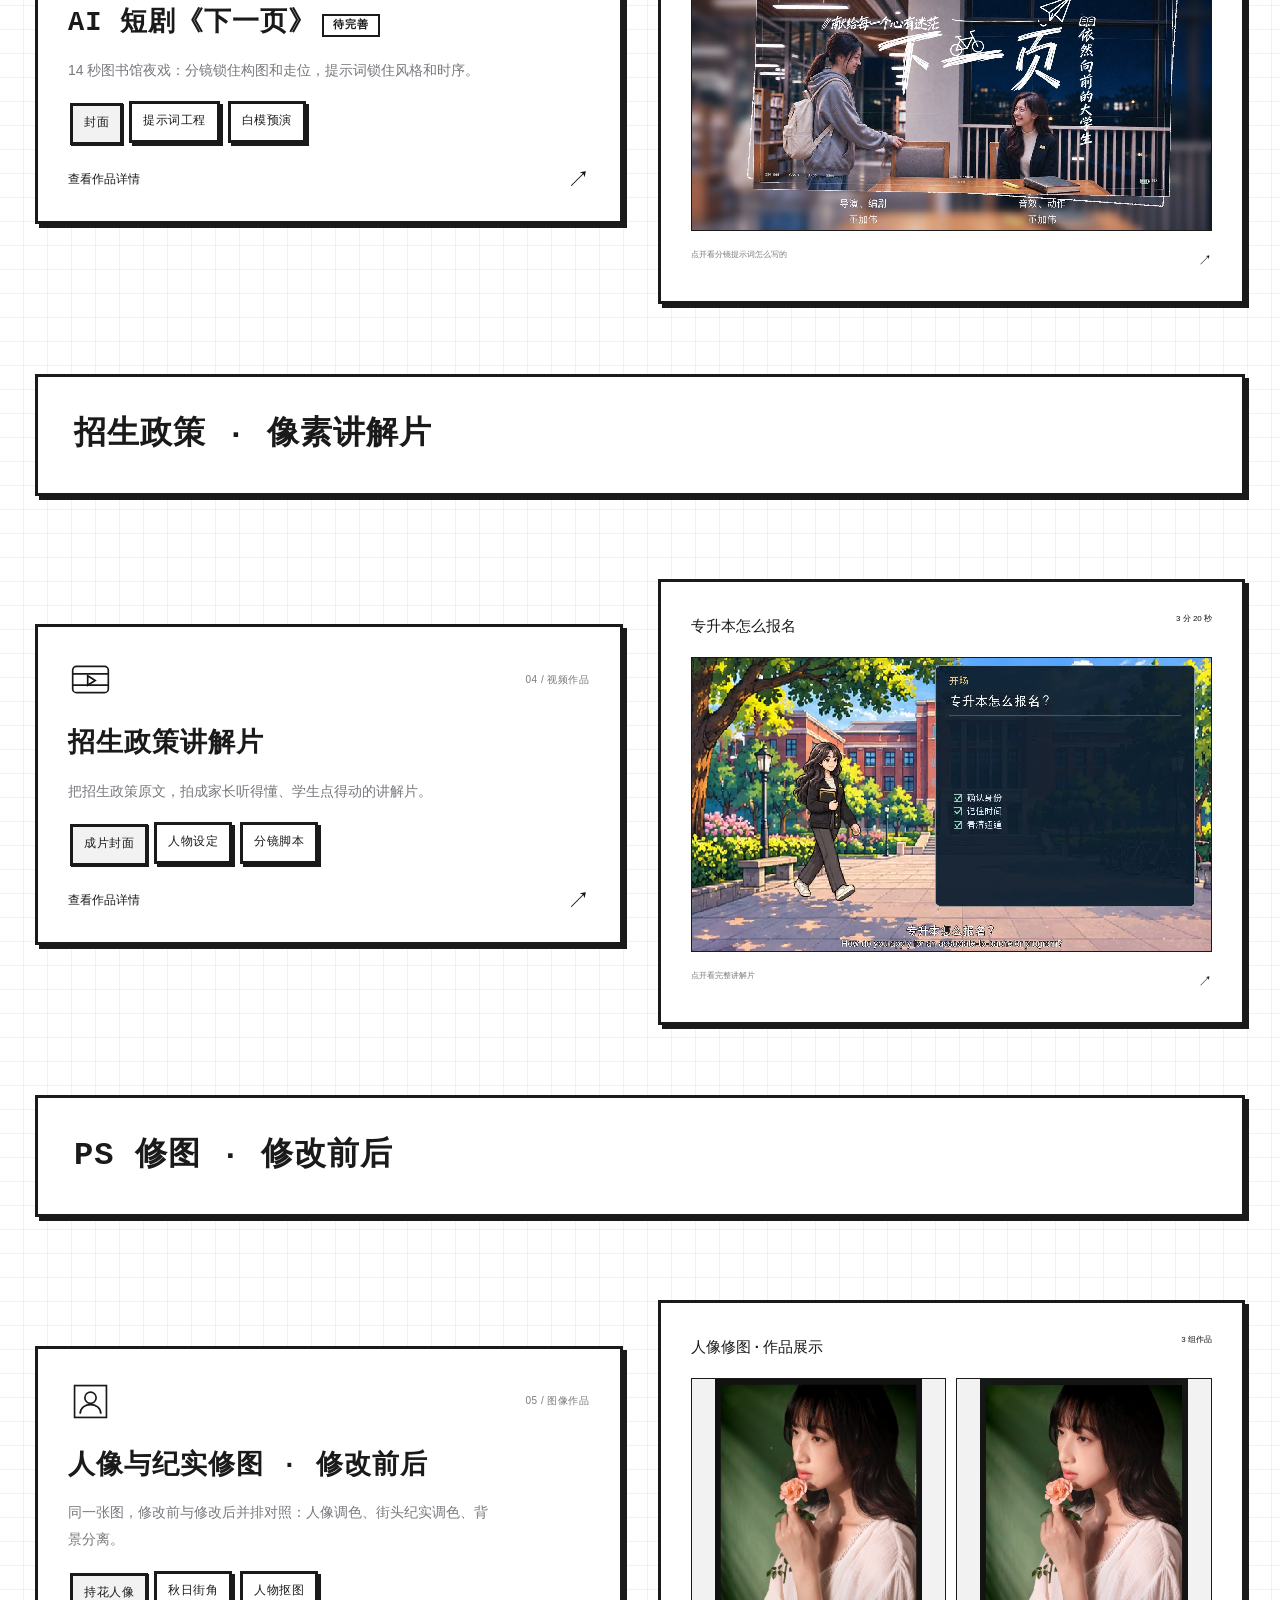
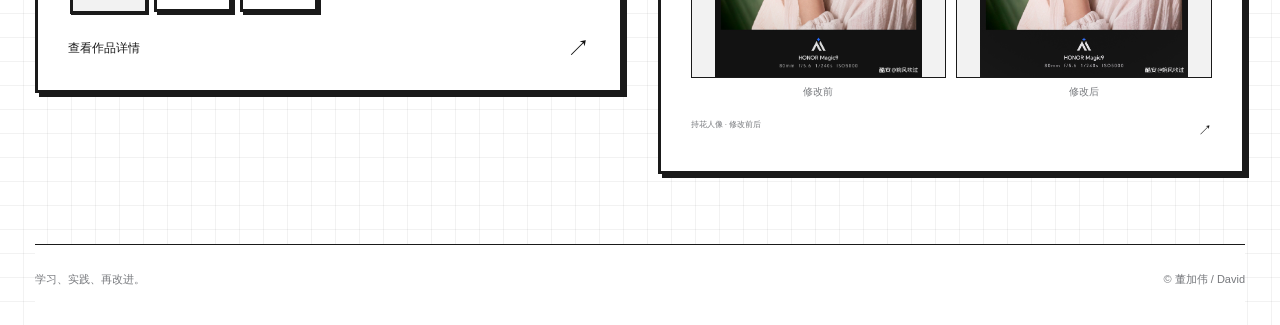
==== commit ec7889dc: "首页 hero 加入口：招生简章 PDF 下载 + 学习规划查询链接" ====
--- a/index.html
+++ b/index.html
@@ -1,5 +1,5 @@
 <!doctype html>
-<html lang="zh-CN"><head><meta charset="utf-8"><meta http-equiv="Cache-Control" content="no-cache, no-store, must-revalidate"><meta http-equiv="Pragma" content="no-cache"><meta http-equiv="Expires" content="0"><meta name="viewport" content="width=device-width,initial-scale=1"><title>董加伟 / David｜作品集</title><meta name="description" content="董加伟 David 的作品集：升学信息指南与招生政策讲解片，把复杂的升学政策做成能查的工具、家长听得懂的讲解，覆盖民办与国际学校招生范围查询。"><meta name="theme-color" content="#ffffff"><link rel="icon" href="assets/favicon.svg"><link rel="stylesheet" href="style.css?v=14"><link rel="stylesheet" href="photo.css?v=7"><style>
+<html lang="zh-CN"><head><meta charset="utf-8"><meta http-equiv="Cache-Control" content="no-cache, no-store, must-revalidate"><meta http-equiv="Pragma" content="no-cache"><meta http-equiv="Expires" content="0"><meta name="viewport" content="width=device-width,initial-scale=1"><title>董加伟 / David｜作品集</title><meta name="description" content="董加伟 David 的作品集：升学信息指南与招生政策讲解片，把复杂的升学政策做成能查的工具、家长听得懂的讲解，覆盖民办与国际学校招生范围查询。"><meta name="theme-color" content="#ffffff"><link rel="icon" href="assets/favicon.svg"><link rel="stylesheet" href="style.css?v=15"><link rel="stylesheet" href="photo.css?v=7"><style>
 .chapter-grid{display:grid;grid-template-columns:repeat(2,1fr);gap:8px;margin:14px 0}
 @media(max-width:640px){.chapter-grid{grid-template-columns:1fr}}
 .chapter-btn{display:flex;align-items:center;gap:10px;padding:10px 12px;border:1px solid var(--line);background:#fff;font:inherit;font-size:13px;cursor:pointer;text-align:left}
@@ -12,7 +12,7 @@
 <body><a class="skip" href="#works">跳到作品</a><div class="page-grid" aria-hidden="true"><i></i><i></i><i></i><i></i></div>
 <header class="masthead"><button class="icon-button menu-toggle" id="menu-toggle" aria-label="展开导航" aria-expanded="false" aria-controls="site-nav"><span></span><span></span></button><a class="wordmark" href="#home">董加伟 / David</a><div class="header-actions"><button class="icon-button" id="share" aria-label="复制作品集链接" title="复制作品集链接"><svg viewBox="0 0 24 24" fill="none" stroke="currentColor" stroke-width="1.8" stroke-linecap="round" stroke-linejoin="round" aria-hidden="true"><path d="m10 13 4-4m-6 6-1 1a4 4 0 0 1-6-6l4-4a4 4 0 0 1 6 0m2 2 1-1a4 4 0 0 1 6 6l-4 4a4 4 0 0 1-6 0" transform="translate(1 1)"/></svg></button></div><nav id="site-nav" hidden aria-label="主导航"><a href="#home">首页 <span>01</span></a><a href="#works">精选作品 <span>02</span></a></nav></header>
 <main><section class="hero" id="home"><div class="hero-composition"><span class="name-solid" aria-hidden="true">Da</span><div class="identity-poster" role="img" aria-label="董加伟简历"><img class="poster-photo" src="assets/hero-card.jpg?v=3" alt="董加伟简历"><i class="corner top-left"></i><i class="corner bottom-right"></i></div><span class="name-outline" aria-hidden="true">vid</span><span class="hero-side-label">LEARN. BUILD. IMPROVE.</span></div></section>
-<section class="hero-introduction"><h1>你好，我是董加伟 / David。</h1><p>把想法付诸实践，在学习与探索中不断进步。</p><div class="hero-buttons"><a class="button primary" href="#works">浏览作品 <span>↓</span></a></div><div class="intro-foot"><span>从具体问题出发</span></div></section>
+<section class="hero-introduction"><h1>你好，我是董加伟 / David。</h1><p>把想法付诸实践，在学习与探索中不断进步。</p><div class="hero-buttons"><a class="button primary" href="#works">浏览作品 <span>↓</span></a><a class="button ghost" href="assets/poster/招生海报-三折页.pdf" download>招生简章 PDF <span>↓</span></a><a class="button ghost" href="site/private.html" target="_blank" rel="noopener">学习规划查询 <span>↗</span></a></div><div class="intro-foot"><span>从具体问题出发</span></div></section>
 <section class="works-section" id="works"><div class="section-label">我的作品 <span>01</span></div>
 <div class="section-statement"><h2>招生简章 · 三折页</h2></div>
 <div class="project-row single-work poster-work"><article class="project-card"><div class="card-top"><svg viewBox="0 0 48 48" fill="none" stroke="currentColor" stroke-width="1.8" aria-hidden="true"><rect x="9" y="7" width="30" height="34" rx="2"/><path d="M9 21h30"/><path d="M15 14h12M15 28h18M15 34h14"/><path class="blue-stroke" d="m31 38 3 3 6-7"/></svg><span>01 / 平面设计</span></div><h3>招生简章 · 三折页</h3><p class="card-sub">一张折页讲清学校的三件事：拿过什么奖、教什么课、往哪升学。</p><div class="work-tabs"><button type="button" class="work-tab" data-cover="assets/poster/print-setup.jpg" data-cap="印刷脚本 · 设标准尺寸 / 出血 / CMYK，自动出画布">印刷脚本</button><button type="button" class="work-tab" data-cover="assets/poster/print-output.jpg" data-cap="脚本输出 · 三折页-外面 / 三折页-里面（出血 216×303mm）">生成结果</button><button type="button" class="work-tab is-active" data-cover="assets/poster/cover.jpg" data-cap="招生简章 · 印刷成品（A4 三折）">成品 · 正面</button></div><button class="project-link" data-project="poster" aria-label="查看招生简章作品">查看作品详情 <span>↗</span></button></article><button class="project-visual sheet-visual" data-project="poster" aria-label="查看招生简章成品"><div class="sheet-heading"><span>招生简章 · 三折页</span><small>印刷成品</small></div><img class="protected-cover" src="assets/poster/cover.jpg" alt="招生简章 · 印刷成品（A4 三折）"><div class="visual-caption">A4 三折 · 成品 210×297mm · 出血 216×303mm · 300dpi<span>↗</span></div></button></div>
--- a/style.css
+++ b/style.css
@@ -178,3 +178,9 @@
 
 /* 标题旁的「待完善」标记 */
 .wip-tag{display:inline-block;margin-left:.55em;padding:2px 9px;border:2px solid currentColor;font-size:.42em;line-height:1.3;letter-spacing:.08em;vertical-align:.18em;white-space:nowrap}
+
+/* hero 入口：PDF 附件与查询页链接 */
+.hero-buttons{flex-wrap:wrap}
+.button.ghost{background:transparent;color:var(--ink);border-color:var(--ink);gap:18px}
+.button.ghost:hover{transform:translate(2px,2px);box-shadow:2px 2px 0 0 var(--ink)}
+@media(max-width:600px){.button.ghost{gap:10px}}
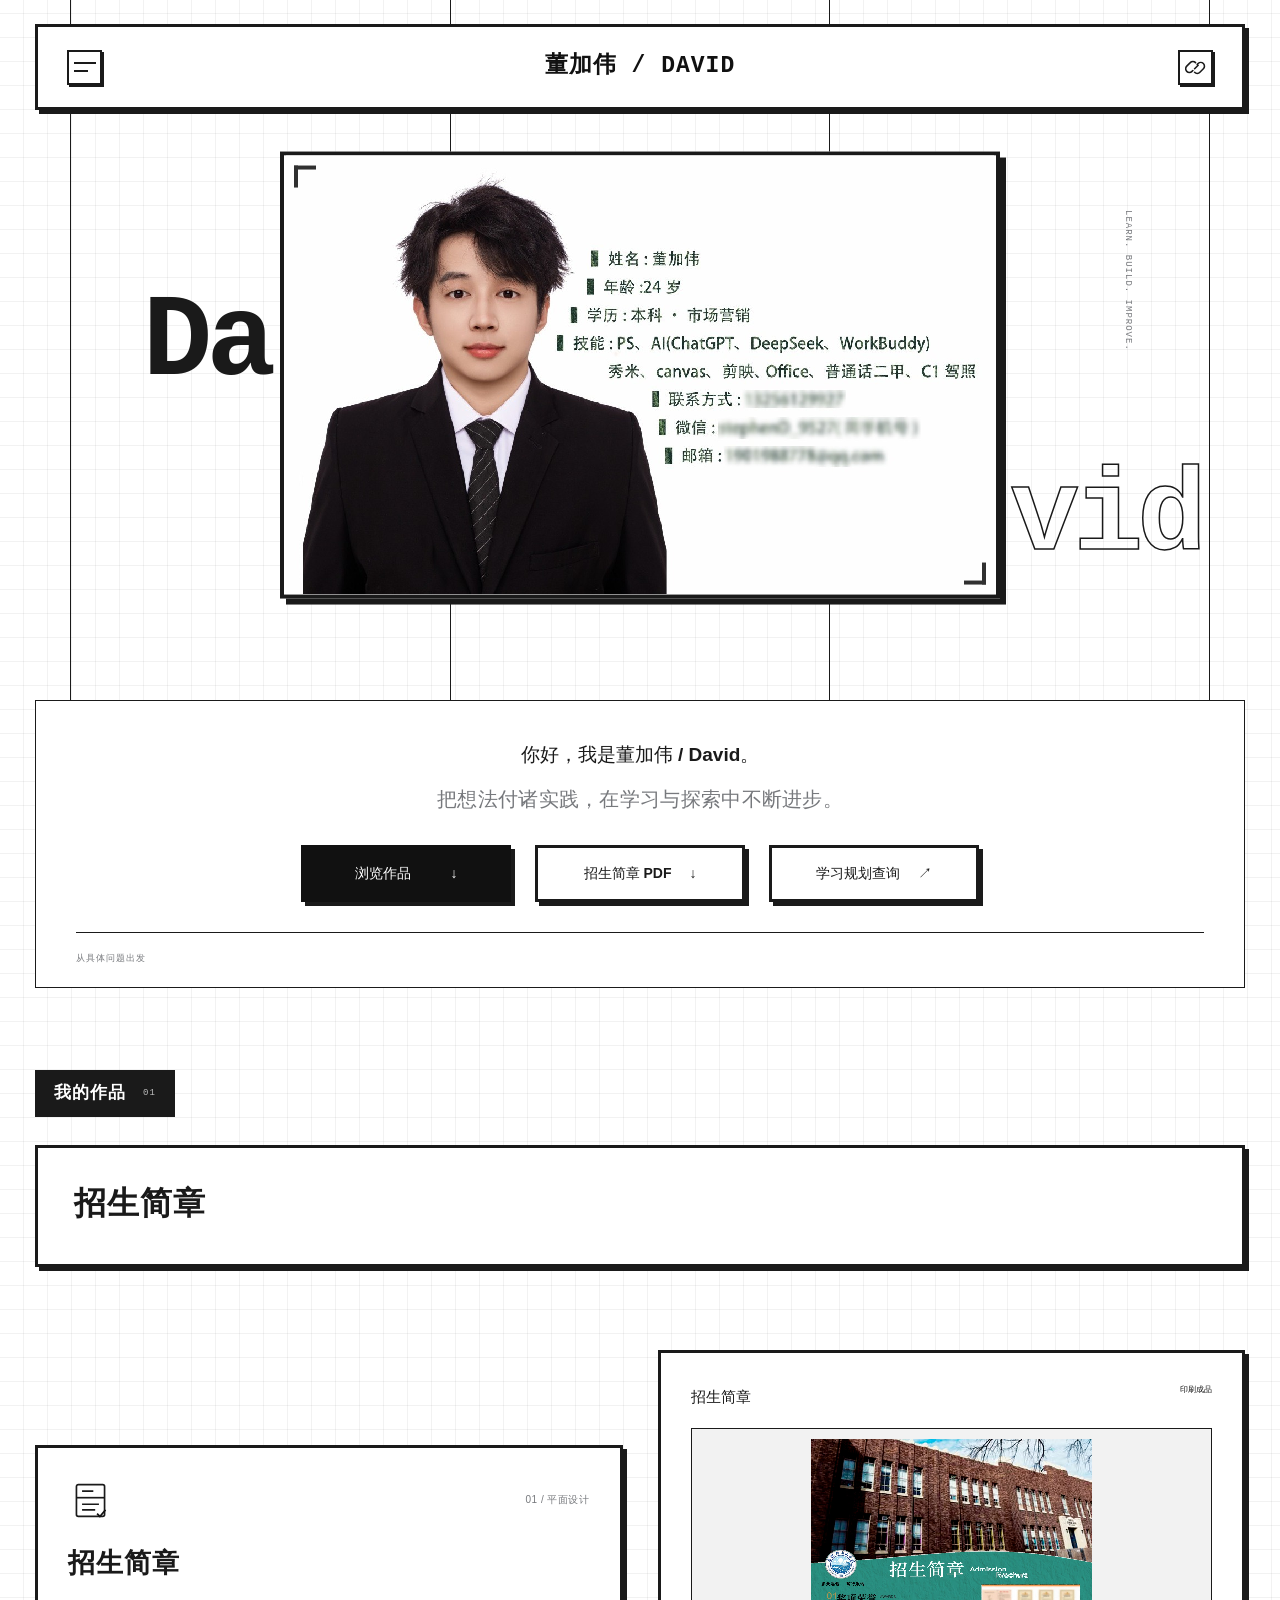
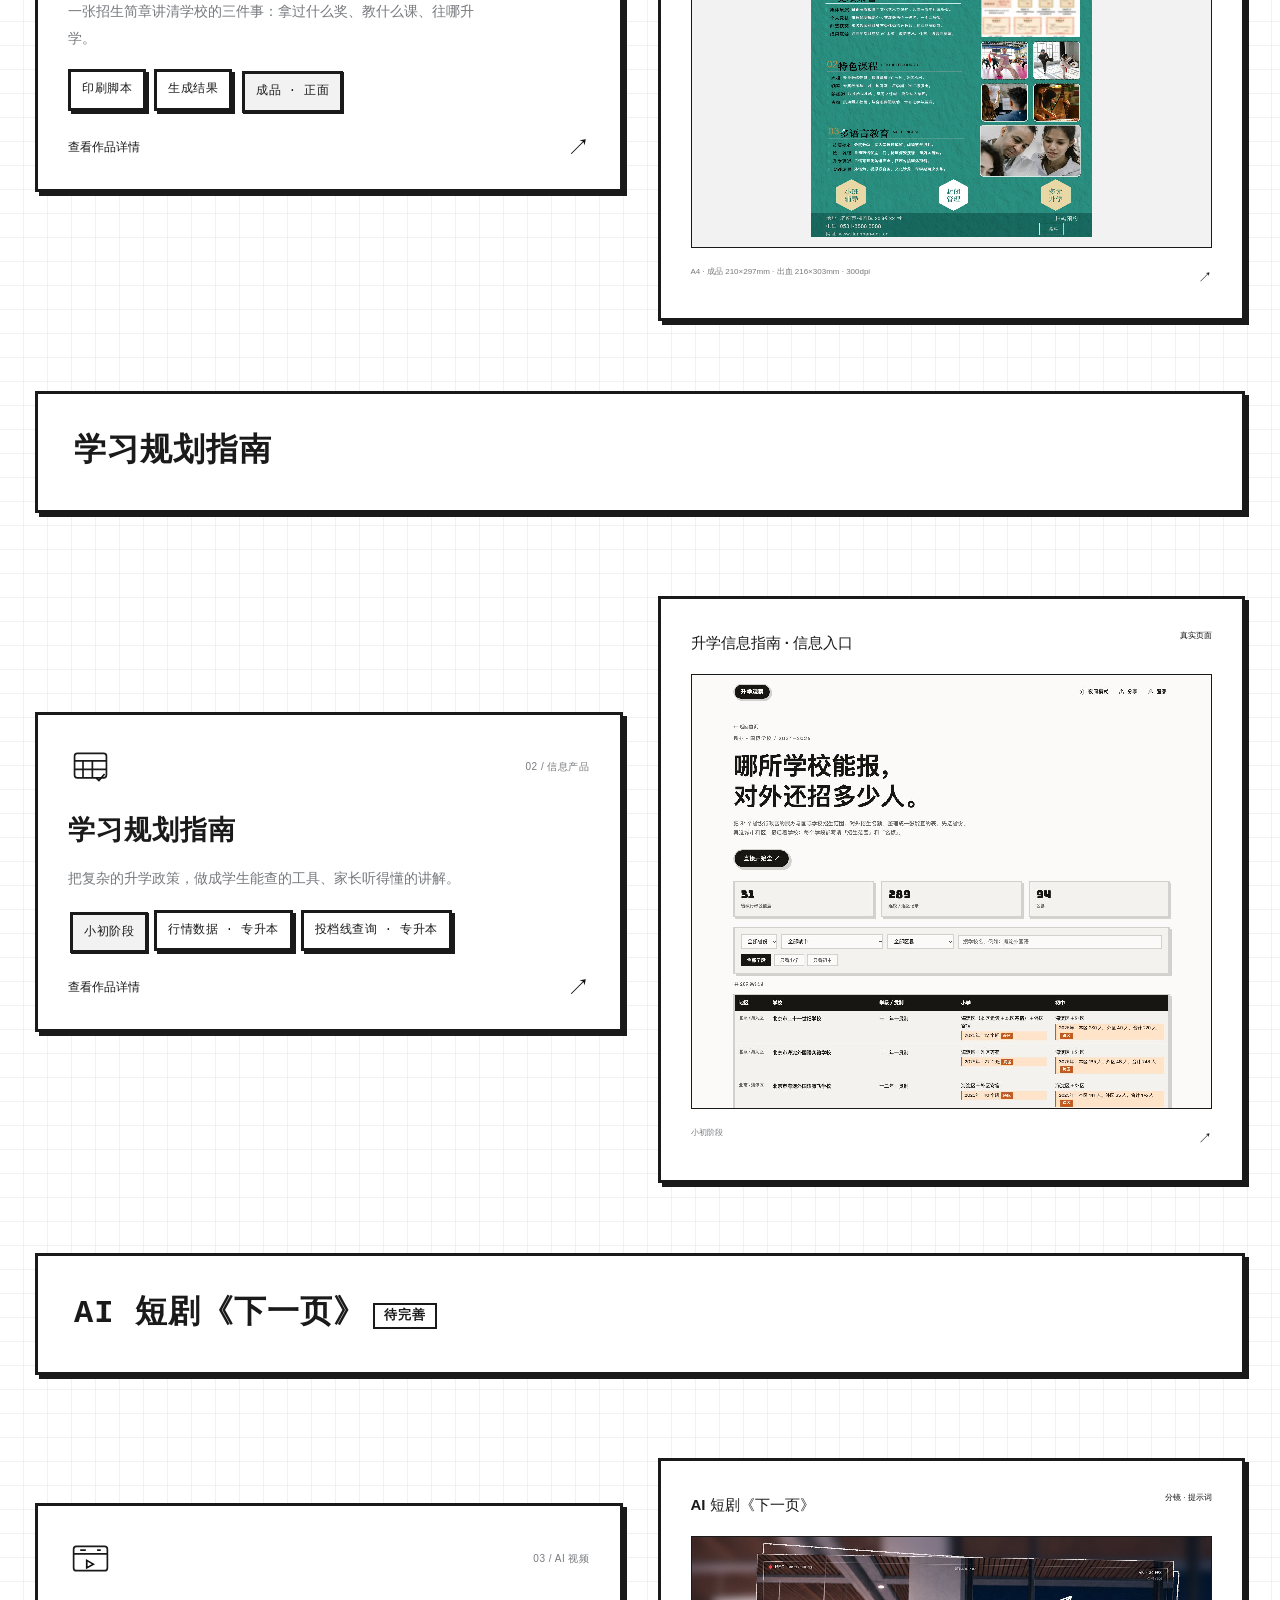
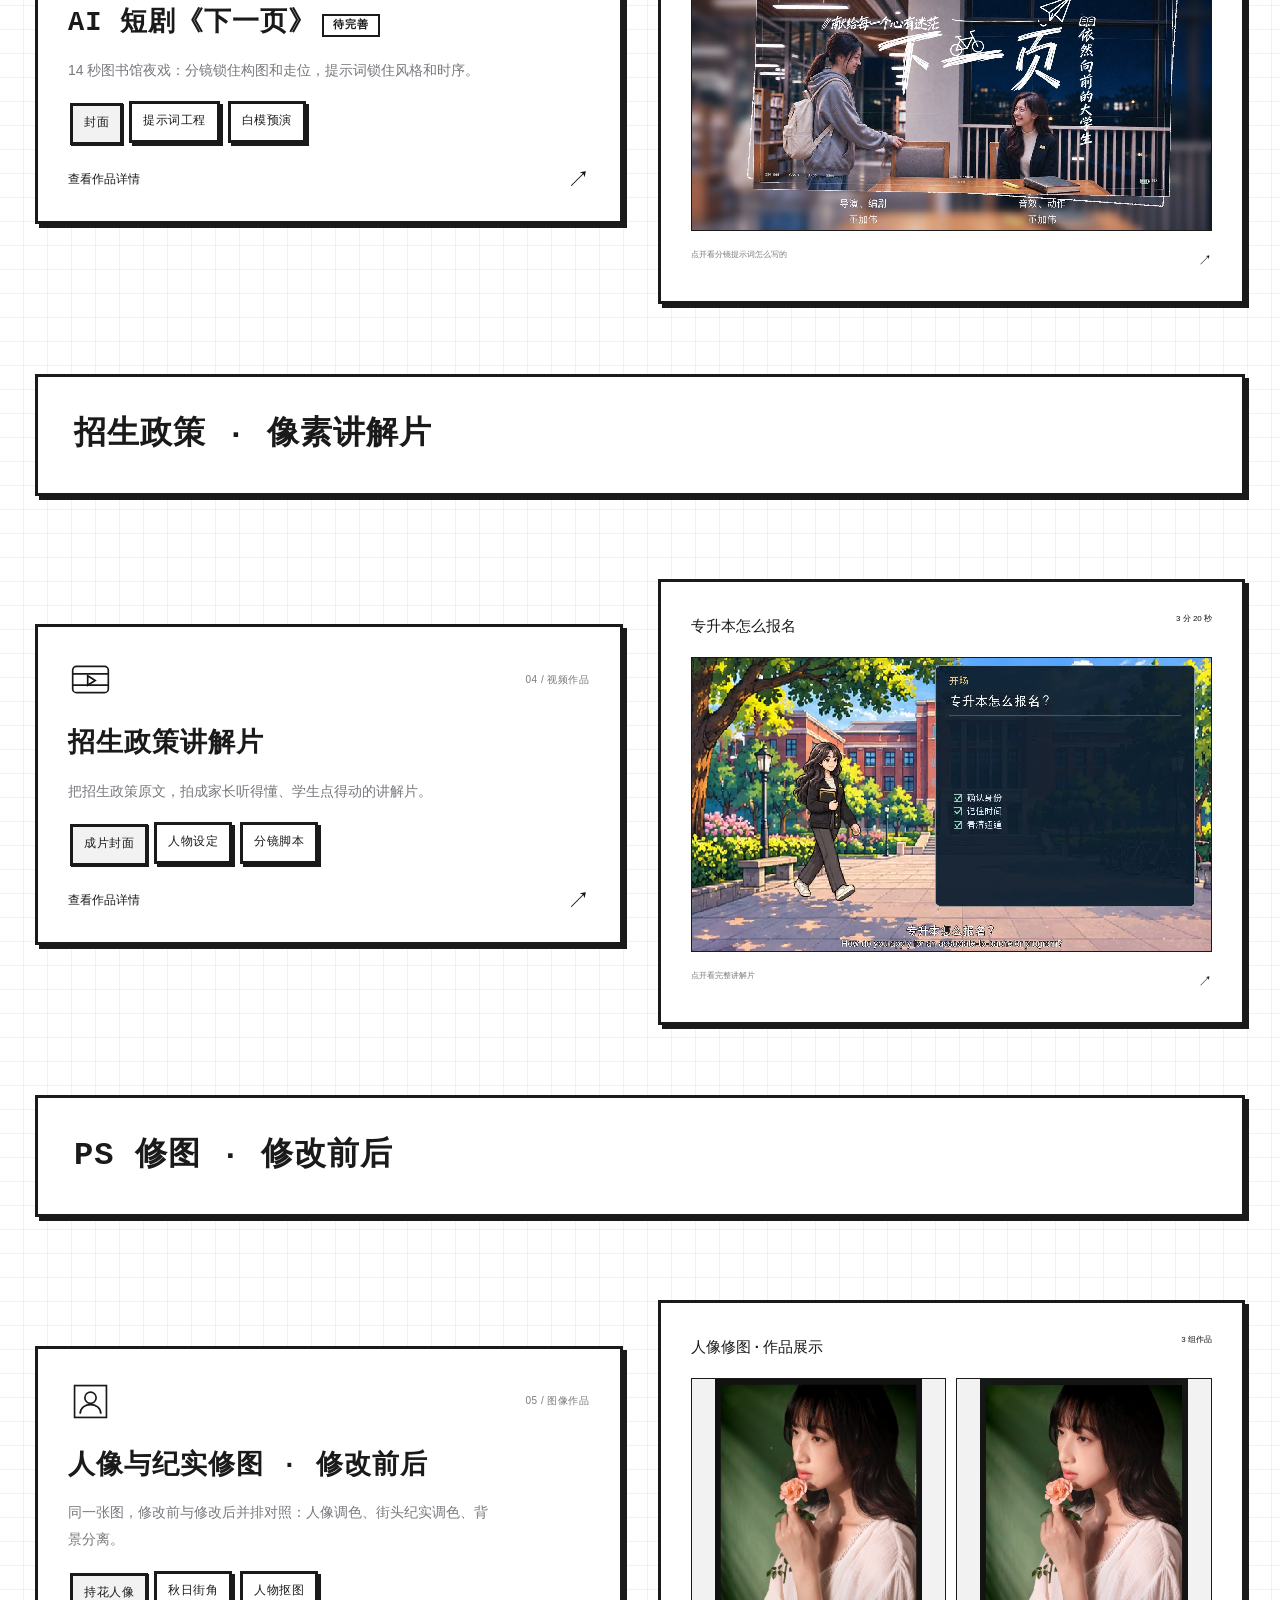
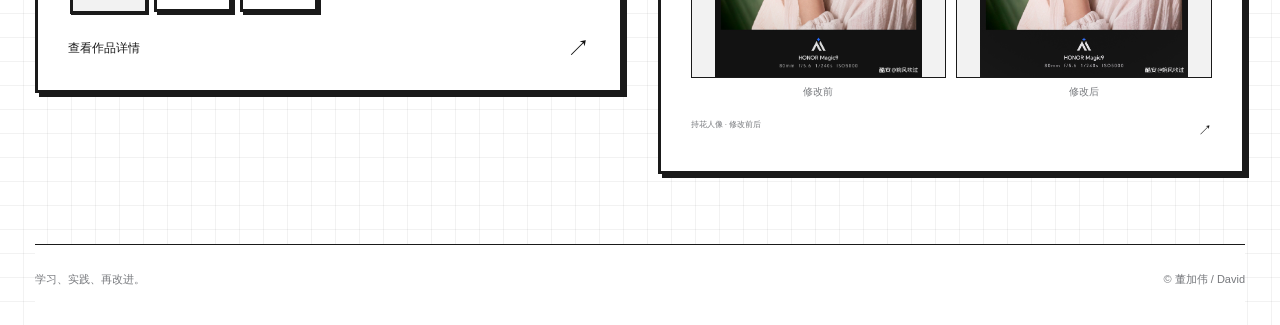
==== commit 11dd3eb0: "招生简章去掉三折页表述，PDF 改名印刷版" ====
--- a/index.html
+++ b/index.html
@@ -1,5 +1,5 @@
 <!doctype html>
-<html lang="zh-CN"><head><meta charset="utf-8"><meta http-equiv="Cache-Control" content="no-cache, no-store, must-revalidate"><meta http-equiv="Pragma" content="no-cache"><meta http-equiv="Expires" content="0"><meta name="viewport" content="width=device-width,initial-scale=1"><title>董加伟 / David｜作品集</title><meta name="description" content="董加伟 David 的作品集：升学信息指南与招生政策讲解片，把复杂的升学政策做成能查的工具、家长听得懂的讲解，覆盖民办与国际学校招生范围查询。"><meta name="theme-color" content="#ffffff"><link rel="icon" href="assets/favicon.svg"><link rel="stylesheet" href="style.css?v=15"><link rel="stylesheet" href="photo.css?v=7"><style>
+<html lang="zh-CN"><head><meta charset="utf-8"><meta http-equiv="Cache-Control" content="no-cache, no-store, must-revalidate"><meta http-equiv="Pragma" content="no-cache"><meta http-equiv="Expires" content="0"><meta name="viewport" content="width=device-width,initial-scale=1"><title>董加伟 / David｜作品集</title><meta name="description" content="董加伟 David 的作品集：升学信息指南与招生政策讲解片，把复杂的升学政策做成能查的工具、家长听得懂的讲解，覆盖民办与国际学校招生范围查询。"><meta name="theme-color" content="#ffffff"><link rel="icon" href="assets/favicon.svg"><link rel="stylesheet" href="style.css?v=16"><link rel="stylesheet" href="photo.css?v=7"><style>
 .chapter-grid{display:grid;grid-template-columns:repeat(2,1fr);gap:8px;margin:14px 0}
 @media(max-width:640px){.chapter-grid{grid-template-columns:1fr}}
 .chapter-btn{display:flex;align-items:center;gap:10px;padding:10px 12px;border:1px solid var(--line);background:#fff;font:inherit;font-size:13px;cursor:pointer;text-align:left}
@@ -12,10 +12,10 @@
 <body><a class="skip" href="#works">跳到作品</a><div class="page-grid" aria-hidden="true"><i></i><i></i><i></i><i></i></div>
 <header class="masthead"><button class="icon-button menu-toggle" id="menu-toggle" aria-label="展开导航" aria-expanded="false" aria-controls="site-nav"><span></span><span></span></button><a class="wordmark" href="#home">董加伟 / David</a><div class="header-actions"><button class="icon-button" id="share" aria-label="复制作品集链接" title="复制作品集链接"><svg viewBox="0 0 24 24" fill="none" stroke="currentColor" stroke-width="1.8" stroke-linecap="round" stroke-linejoin="round" aria-hidden="true"><path d="m10 13 4-4m-6 6-1 1a4 4 0 0 1-6-6l4-4a4 4 0 0 1 6 0m2 2 1-1a4 4 0 0 1 6 6l-4 4a4 4 0 0 1-6 0" transform="translate(1 1)"/></svg></button></div><nav id="site-nav" hidden aria-label="主导航"><a href="#home">首页 <span>01</span></a><a href="#works">精选作品 <span>02</span></a></nav></header>
 <main><section class="hero" id="home"><div class="hero-composition"><span class="name-solid" aria-hidden="true">Da</span><div class="identity-poster" role="img" aria-label="董加伟简历"><img class="poster-photo" src="assets/hero-card.jpg?v=3" alt="董加伟简历"><i class="corner top-left"></i><i class="corner bottom-right"></i></div><span class="name-outline" aria-hidden="true">vid</span><span class="hero-side-label">LEARN. BUILD. IMPROVE.</span></div></section>
-<section class="hero-introduction"><h1>你好，我是董加伟 / David。</h1><p>把想法付诸实践，在学习与探索中不断进步。</p><div class="hero-buttons"><a class="button primary" href="#works">浏览作品 <span>↓</span></a><a class="button ghost" href="assets/poster/招生海报-三折页.pdf" download>招生简章 PDF <span>↓</span></a><a class="button ghost" href="site/private.html" target="_blank" rel="noopener">学习规划查询 <span>↗</span></a></div><div class="intro-foot"><span>从具体问题出发</span></div></section>
+<section class="hero-introduction"><h1>你好，我是董加伟 / David。</h1><p>把想法付诸实践，在学习与探索中不断进步。</p><div class="hero-buttons"><a class="button primary" href="#works">浏览作品 <span>↓</span></a><a class="button ghost" href="assets/poster/招生海报-印刷版.pdf" download>招生简章 PDF <span>↓</span></a><a class="button ghost" href="site/private.html" target="_blank" rel="noopener">学习规划查询 <span>↗</span></a></div><div class="intro-foot"><span>从具体问题出发</span></div></section>
 <section class="works-section" id="works"><div class="section-label">我的作品 <span>01</span></div>
-<div class="section-statement"><h2>招生简章 · 三折页</h2></div>
-<div class="project-row single-work poster-work"><article class="project-card"><div class="card-top"><svg viewBox="0 0 48 48" fill="none" stroke="currentColor" stroke-width="1.8" aria-hidden="true"><rect x="9" y="7" width="30" height="34" rx="2"/><path d="M9 21h30"/><path d="M15 14h12M15 28h18M15 34h14"/><path class="blue-stroke" d="m31 38 3 3 6-7"/></svg><span>01 / 平面设计</span></div><h3>招生简章 · 三折页</h3><p class="card-sub">一张折页讲清学校的三件事：拿过什么奖、教什么课、往哪升学。</p><div class="work-tabs"><button type="button" class="work-tab" data-cover="assets/poster/print-setup.jpg" data-cap="印刷脚本 · 设标准尺寸 / 出血 / CMYK，自动出画布">印刷脚本</button><button type="button" class="work-tab" data-cover="assets/poster/print-output.jpg" data-cap="脚本输出 · 三折页-外面 / 三折页-里面（出血 216×303mm）">生成结果</button><button type="button" class="work-tab is-active" data-cover="assets/poster/cover.jpg" data-cap="招生简章 · 印刷成品（A4 三折）">成品 · 正面</button></div><button class="project-link" data-project="poster" aria-label="查看招生简章作品">查看作品详情 <span>↗</span></button></article><button class="project-visual sheet-visual" data-project="poster" aria-label="查看招生简章成品"><div class="sheet-heading"><span>招生简章 · 三折页</span><small>印刷成品</small></div><img class="protected-cover" src="assets/poster/cover.jpg" alt="招生简章 · 印刷成品（A4 三折）"><div class="visual-caption">A4 三折 · 成品 210×297mm · 出血 216×303mm · 300dpi<span>↗</span></div></button></div>
+<div class="section-statement"><h2>招生简章</h2></div>
+<div class="project-row single-work poster-work"><article class="project-card"><div class="card-top"><svg viewBox="0 0 48 48" fill="none" stroke="currentColor" stroke-width="1.8" aria-hidden="true"><rect x="9" y="7" width="30" height="34" rx="2"/><path d="M9 21h30"/><path d="M15 14h12M15 28h18M15 34h14"/><path class="blue-stroke" d="m31 38 3 3 6-7"/></svg><span>01 / 平面设计</span></div><h3>招生简章</h3><p class="card-sub">一张招生简章讲清学校的三件事：拿过什么奖、教什么课、往哪升学。</p><div class="work-tabs"><button type="button" class="work-tab" data-cover="assets/poster/print-setup.jpg" data-cap="印刷脚本 · 设标准尺寸 / 出血 / CMYK，自动出画布">印刷脚本</button><button type="button" class="work-tab" data-cover="assets/poster/print-output.jpg" data-cap="脚本输出 · 外面 / 里面两份画布（出血 216×303mm）">生成结果</button><button type="button" class="work-tab is-active" data-cover="assets/poster/cover.jpg" data-cap="招生简章 · 印刷成品（A4）">成品 · 正面</button></div><button class="project-link" data-project="poster" aria-label="查看招生简章作品">查看作品详情 <span>↗</span></button></article><button class="project-visual sheet-visual" data-project="poster" aria-label="查看招生简章成品"><div class="sheet-heading"><span>招生简章</span><small>印刷成品</small></div><img class="protected-cover" src="assets/poster/cover.jpg" alt="招生简章 · 印刷成品（A4）"><div class="visual-caption">A4 · 成品 210×297mm · 出血 216×303mm · 300dpi<span>↗</span></div></button></div>
 
 <div class="section-statement"><h2>学习规划指南</h2></div>
 <div class="project-row single-work"><article class="project-card"><div class="card-top"><svg viewBox="0 0 48 48" fill="none" stroke="currentColor" stroke-width="1.8" aria-hidden="true"><rect x="7" y="9" width="34" height="26" rx="3"/><path d="M7 17h34M16 17v18M26 17v18M7 26h34"/><path class="blue-stroke" d="m30 35 3 3 6-7"/></svg><span>02 / 信息产品</span></div><h3>学习规划指南</h3><p class="card-sub">把复杂的升学政策，做成学生能查的工具、家长听得懂的讲解。</p><div class="work-tabs"><button type="button" class="work-tab is-active" data-cover="assets/guide-private.jpg" data-cap="小初阶段 · 省市区三级筛选，逐校看范围与名额">小初阶段</button><button type="button" class="work-tab" data-cover="assets/guide-shot1.jpg" data-cap="行情数据 · 专升本 · 三年趋势，报考涨、公办缩">行情数据 · 专升本</button><button type="button" class="work-tab" data-cover="assets/guide-shot3.jpg" data-cap="投档线查询 · 专升本 · 按年份/院校/专业筛选">投档线查询 · 专升本</button></div><button class="project-link" data-project="guide" aria-label="查看升学指南作品">查看作品详情 <span>↗</span></button></article><button class="project-visual sheet-visual" data-project="guide" aria-label="查看升学指南真实页面"><div class="sheet-heading"><span>升学信息指南 · 信息入口</span><small>真实页面</small></div><img class="protected-cover" src="assets/guide-private.jpg" alt="小初阶段 · 省市区三级筛选，逐校看范围与名额"><div class="visual-caption">小初阶段<span>↗</span></div></button></div>
@@ -32,4 +32,4 @@
 
 </section>
 </main>
-<footer><span>学习、实践、再改进。</span><span>© 董加伟 / David</span></footer><dialog id="project-dialog" aria-labelledby="dialog-title"><div class="dialog-bar"><span>作品详情 / 实践记录</span><button id="close-dialog" aria-label="关闭作品详情">关闭 ×</button></div><div id="dialog-body"></div></dialog><div id="toast" role="status" aria-live="polite"></div><script src="app.js?v=24"></script></body></html>
+<footer><span>学习、实践、再改进。</span><span>© 董加伟 / David</span></footer><dialog id="project-dialog" aria-labelledby="dialog-title"><div class="dialog-bar"><span>作品详情 / 实践记录</span><button id="close-dialog" aria-label="关闭作品详情">关闭 ×</button></div><div id="dialog-body"></div></dialog><div id="toast" role="status" aria-live="polite"></div><script src="app.js?v=25"></script></body></html>
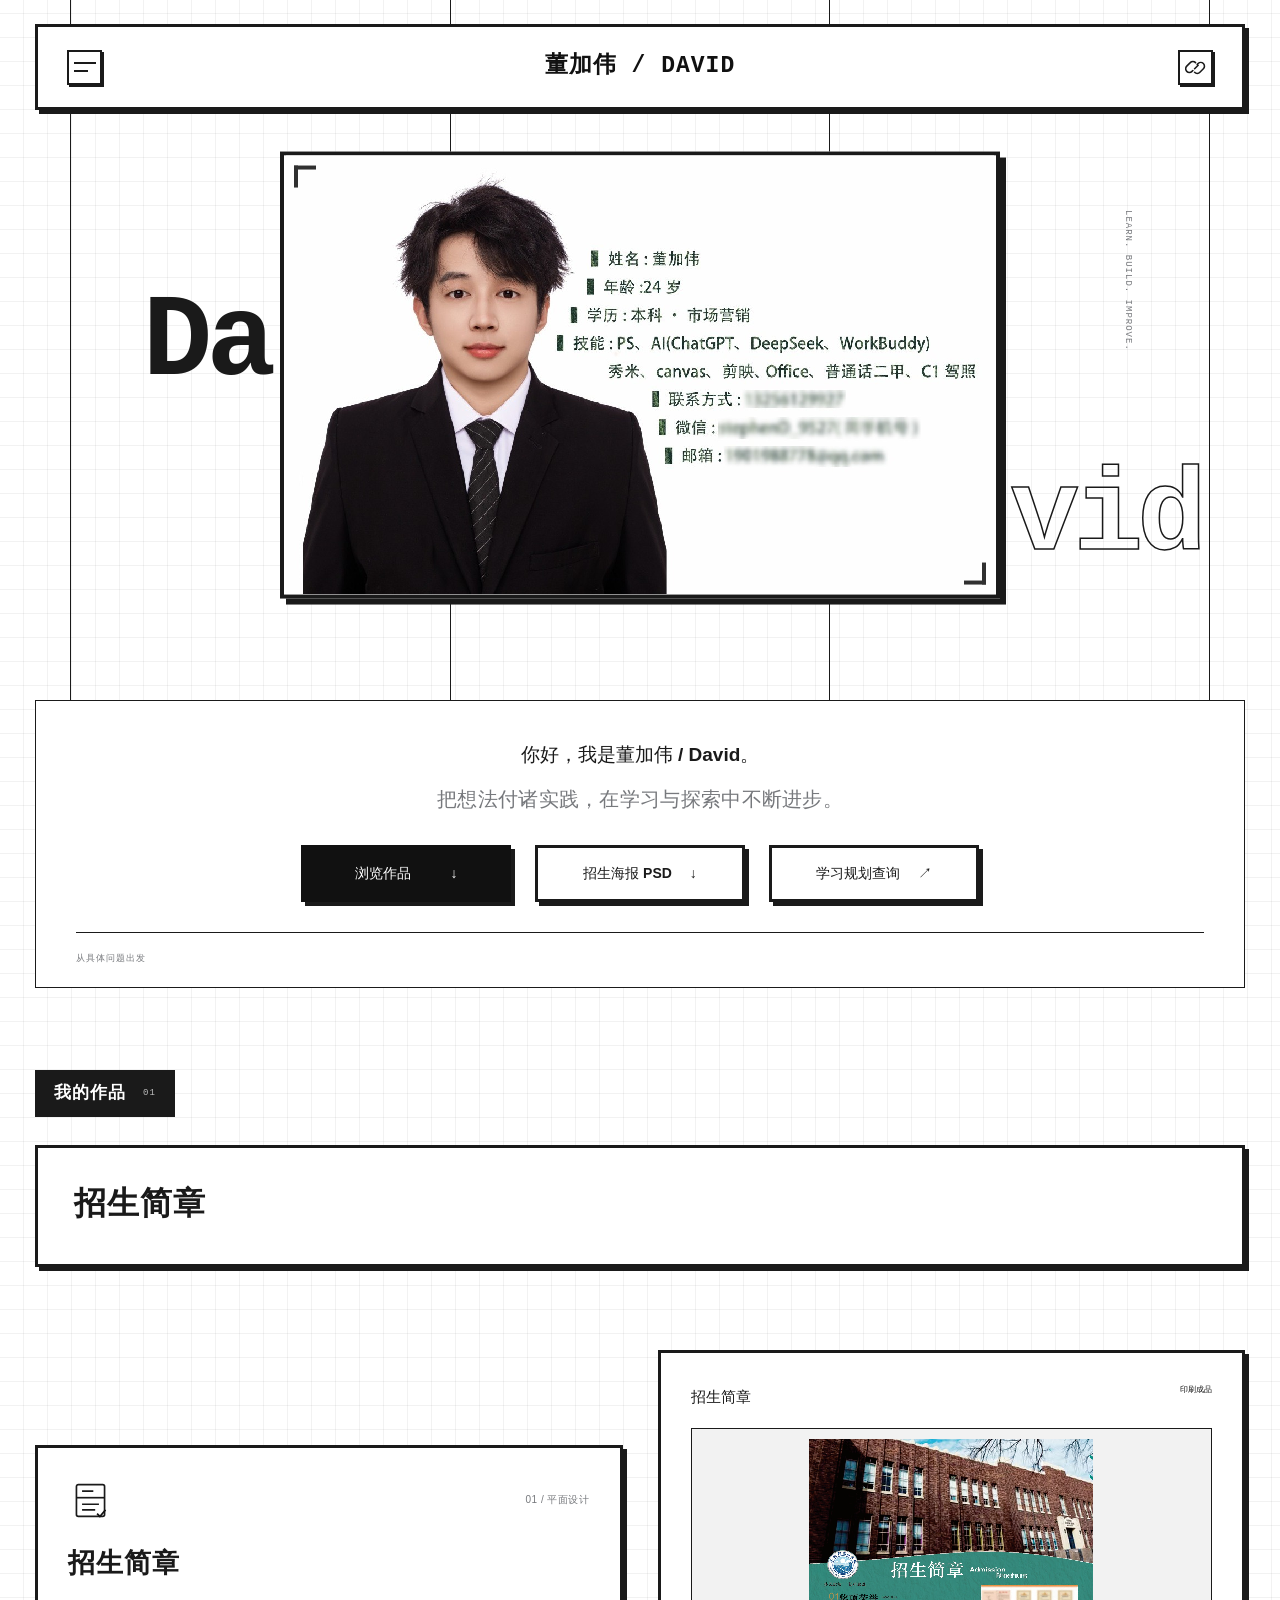
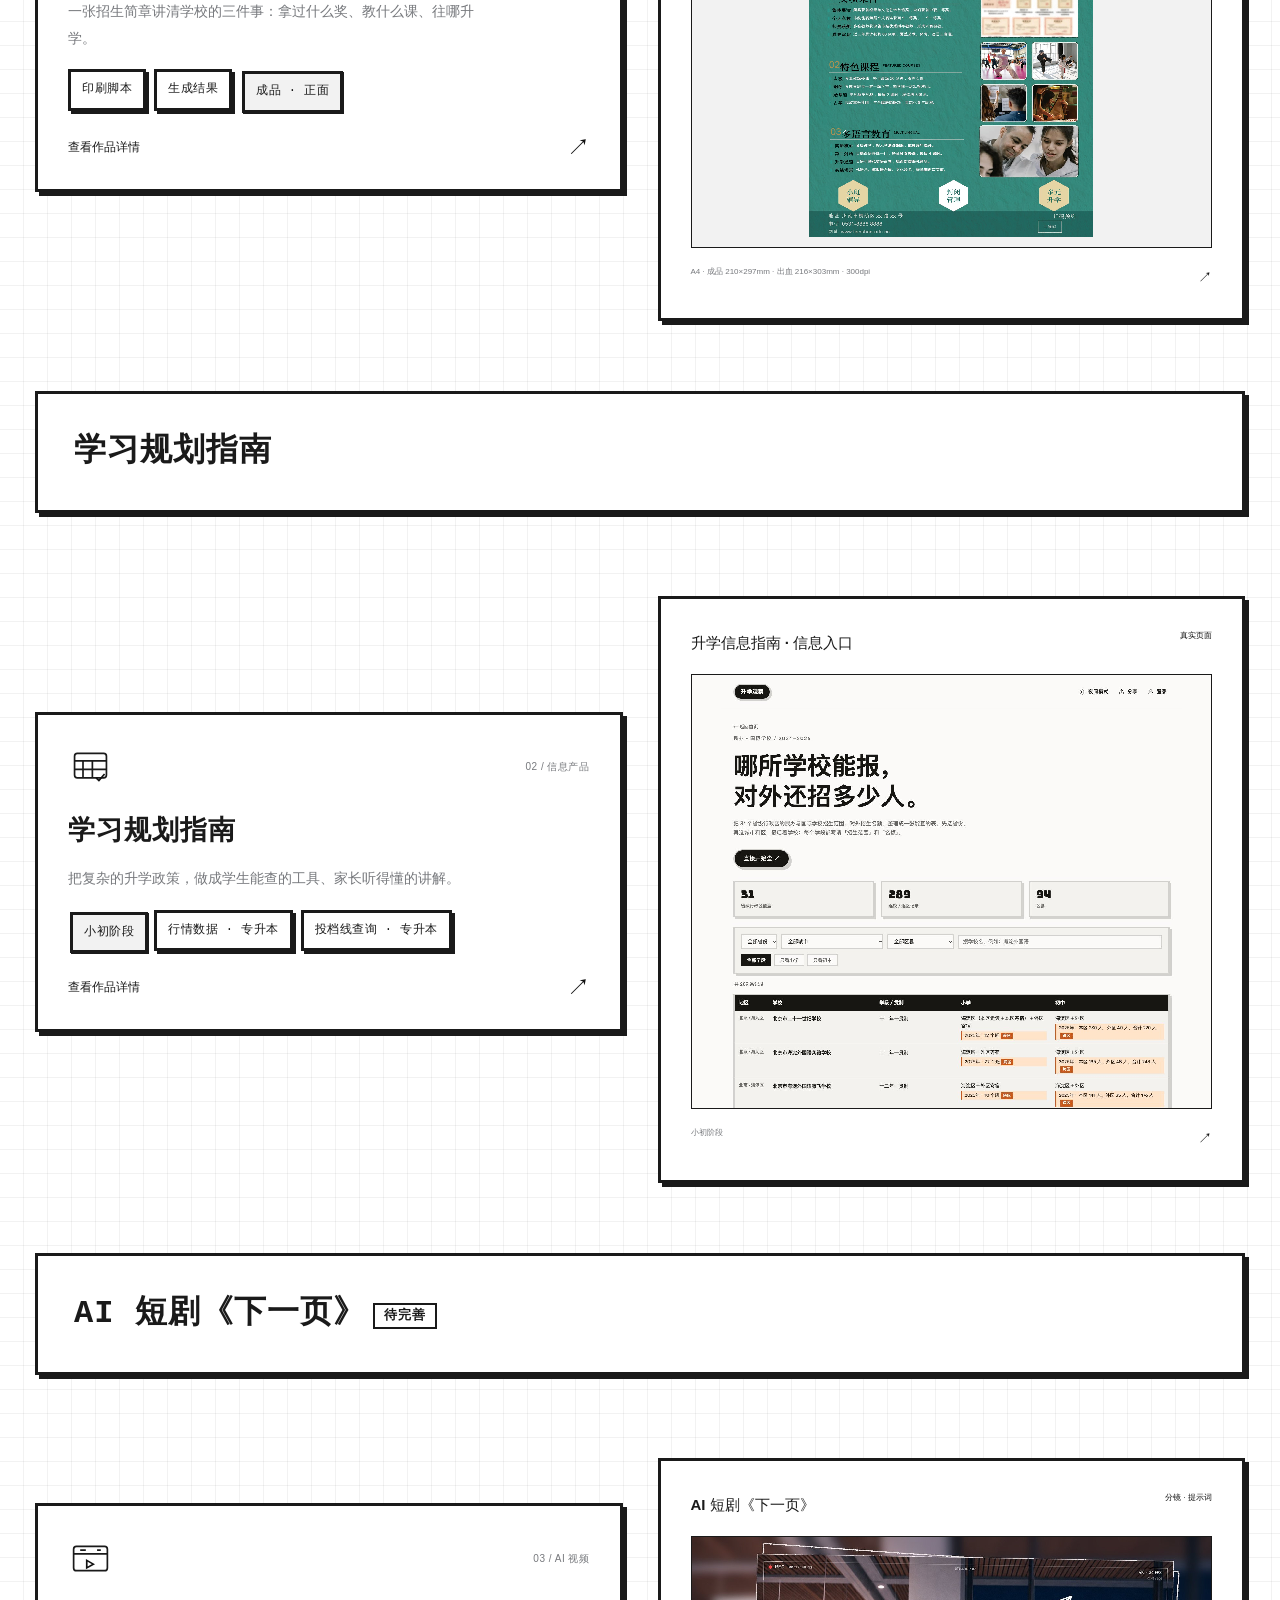
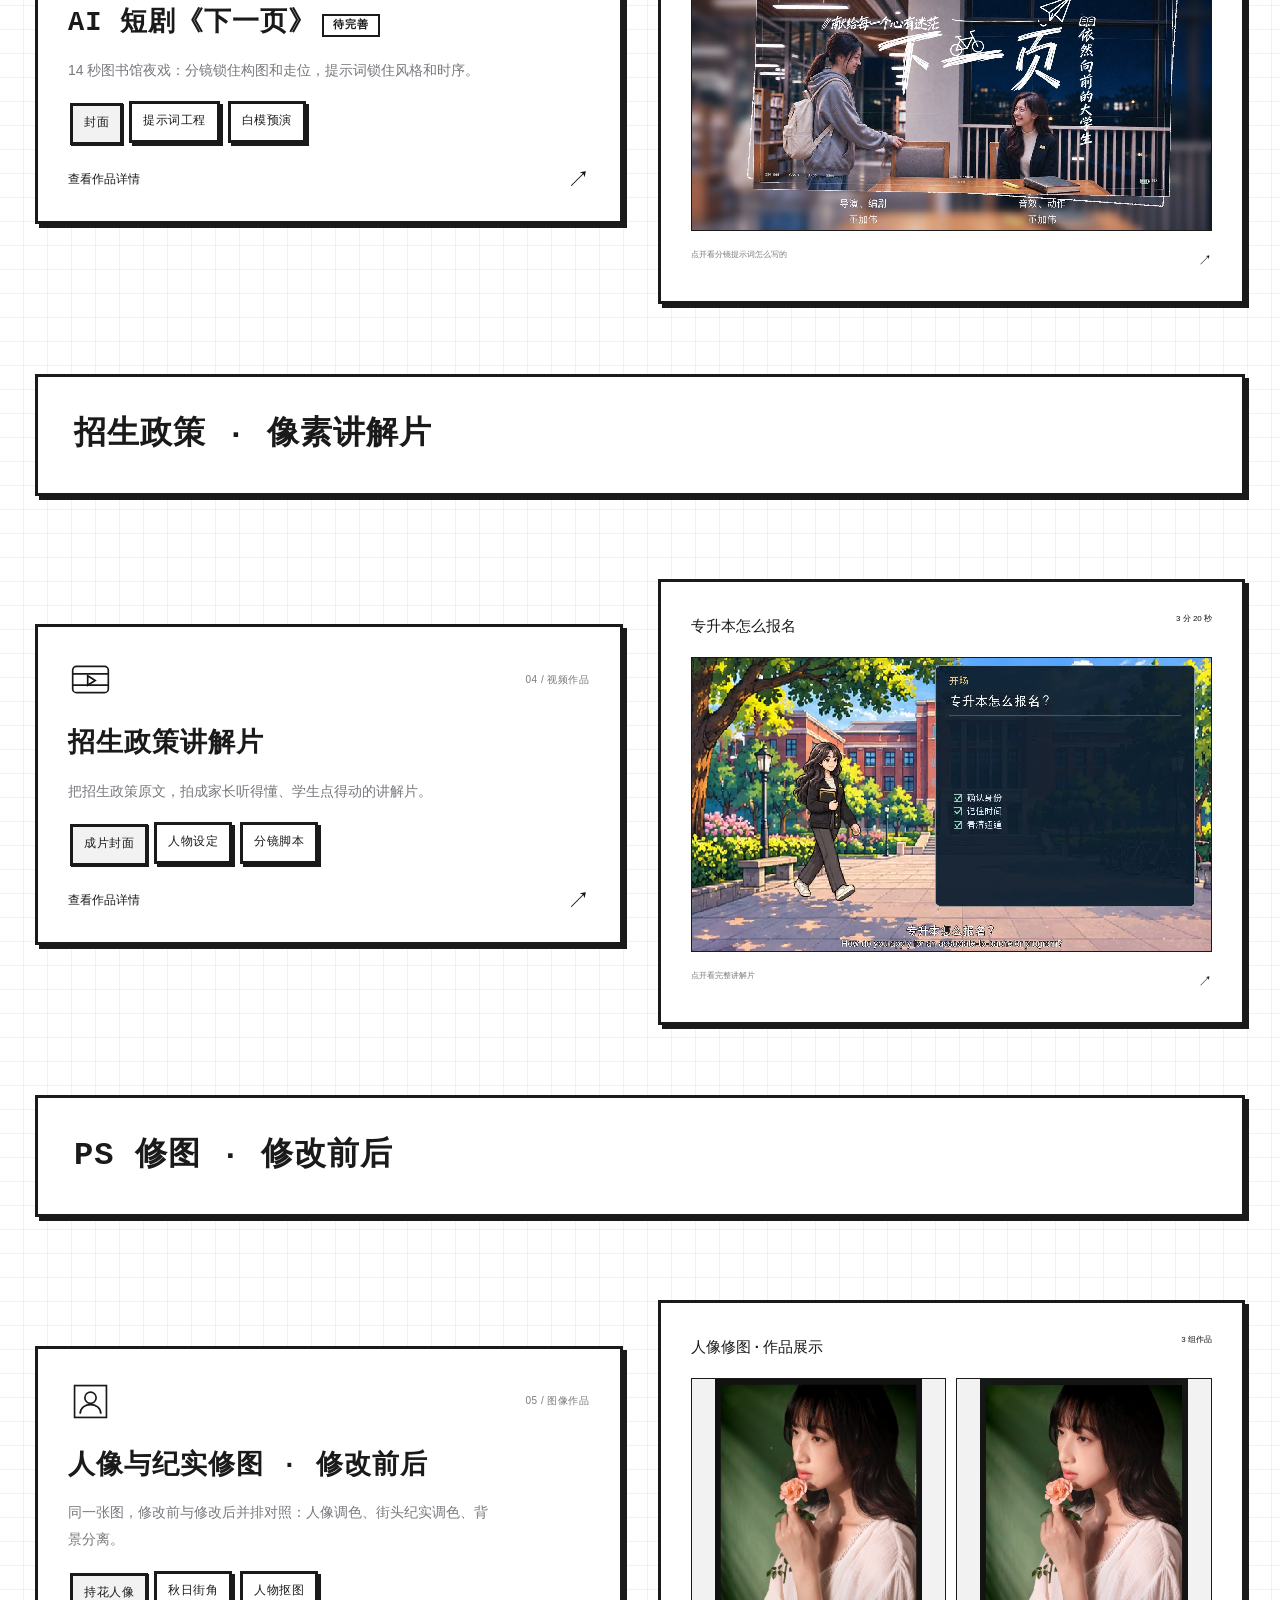
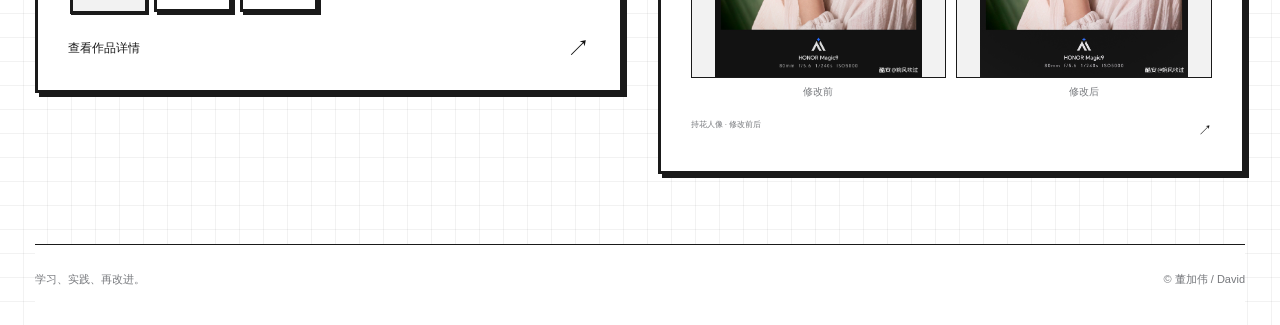
==== commit f427b614: "招生简章：成品图换成源文件合成版，附件换成 PSD 源文件" ====
--- a/index.html
+++ b/index.html
@@ -12,7 +12,7 @@
 <body><a class="skip" href="#works">跳到作品</a><div class="page-grid" aria-hidden="true"><i></i><i></i><i></i><i></i></div>
 <header class="masthead"><button class="icon-button menu-toggle" id="menu-toggle" aria-label="展开导航" aria-expanded="false" aria-controls="site-nav"><span></span><span></span></button><a class="wordmark" href="#home">董加伟 / David</a><div class="header-actions"><button class="icon-button" id="share" aria-label="复制作品集链接" title="复制作品集链接"><svg viewBox="0 0 24 24" fill="none" stroke="currentColor" stroke-width="1.8" stroke-linecap="round" stroke-linejoin="round" aria-hidden="true"><path d="m10 13 4-4m-6 6-1 1a4 4 0 0 1-6-6l4-4a4 4 0 0 1 6 0m2 2 1-1a4 4 0 0 1 6 6l-4 4a4 4 0 0 1-6 0" transform="translate(1 1)"/></svg></button></div><nav id="site-nav" hidden aria-label="主导航"><a href="#home">首页 <span>01</span></a><a href="#works">精选作品 <span>02</span></a></nav></header>
 <main><section class="hero" id="home"><div class="hero-composition"><span class="name-solid" aria-hidden="true">Da</span><div class="identity-poster" role="img" aria-label="董加伟简历"><img class="poster-photo" src="assets/hero-card.jpg?v=3" alt="董加伟简历"><i class="corner top-left"></i><i class="corner bottom-right"></i></div><span class="name-outline" aria-hidden="true">vid</span><span class="hero-side-label">LEARN. BUILD. IMPROVE.</span></div></section>
-<section class="hero-introduction"><h1>你好，我是董加伟 / David。</h1><p>把想法付诸实践，在学习与探索中不断进步。</p><div class="hero-buttons"><a class="button primary" href="#works">浏览作品 <span>↓</span></a><a class="button ghost" href="assets/poster/招生海报-印刷版.pdf" download>招生简章 PDF <span>↓</span></a><a class="button ghost" href="site/private.html" target="_blank" rel="noopener">学习规划查询 <span>↗</span></a></div><div class="intro-foot"><span>从具体问题出发</span></div></section>
+<section class="hero-introduction"><h1>你好，我是董加伟 / David。</h1><p>把想法付诸实践，在学习与探索中不断进步。</p><div class="hero-buttons"><a class="button primary" href="#works">浏览作品 <span>↓</span></a><a class="button ghost" href="assets/poster/招生海报.psd" download>招生海报 PSD <span>↓</span></a><a class="button ghost" href="site/private.html" target="_blank" rel="noopener">学习规划查询 <span>↗</span></a></div><div class="intro-foot"><span>从具体问题出发</span></div></section>
 <section class="works-section" id="works"><div class="section-label">我的作品 <span>01</span></div>
 <div class="section-statement"><h2>招生简章</h2></div>
 <div class="project-row single-work poster-work"><article class="project-card"><div class="card-top"><svg viewBox="0 0 48 48" fill="none" stroke="currentColor" stroke-width="1.8" aria-hidden="true"><rect x="9" y="7" width="30" height="34" rx="2"/><path d="M9 21h30"/><path d="M15 14h12M15 28h18M15 34h14"/><path class="blue-stroke" d="m31 38 3 3 6-7"/></svg><span>01 / 平面设计</span></div><h3>招生简章</h3><p class="card-sub">一张招生简章讲清学校的三件事：拿过什么奖、教什么课、往哪升学。</p><div class="work-tabs"><button type="button" class="work-tab" data-cover="assets/poster/print-setup.jpg" data-cap="印刷脚本 · 设标准尺寸 / 出血 / CMYK，自动出画布">印刷脚本</button><button type="button" class="work-tab" data-cover="assets/poster/print-output.jpg" data-cap="脚本输出 · 外面 / 里面两份画布（出血 216×303mm）">生成结果</button><button type="button" class="work-tab is-active" data-cover="assets/poster/cover.jpg" data-cap="招生简章 · 印刷成品（A4）">成品 · 正面</button></div><button class="project-link" data-project="poster" aria-label="查看招生简章作品">查看作品详情 <span>↗</span></button></article><button class="project-visual sheet-visual" data-project="poster" aria-label="查看招生简章成品"><div class="sheet-heading"><span>招生简章</span><small>印刷成品</small></div><img class="protected-cover" src="assets/poster/cover.jpg" alt="招生简章 · 印刷成品（A4）"><div class="visual-caption">A4 · 成品 210×297mm · 出血 216×303mm · 300dpi<span>↗</span></div></button></div>
@@ -32,4 +32,4 @@
 
 </section>
 </main>
-<footer><span>学习、实践、再改进。</span><span>© 董加伟 / David</span></footer><dialog id="project-dialog" aria-labelledby="dialog-title"><div class="dialog-bar"><span>作品详情 / 实践记录</span><button id="close-dialog" aria-label="关闭作品详情">关闭 ×</button></div><div id="dialog-body"></div></dialog><div id="toast" role="status" aria-live="polite"></div><script src="app.js?v=25"></script></body></html>
+<footer><span>学习、实践、再改进。</span><span>© 董加伟 / David</span></footer><dialog id="project-dialog" aria-labelledby="dialog-title"><div class="dialog-bar"><span>作品详情 / 实践记录</span><button id="close-dialog" aria-label="关闭作品详情">关闭 ×</button></div><div id="dialog-body"></div></dialog><div id="toast" role="status" aria-live="polite"></div><script src="app.js?v=27"></script></body></html>
